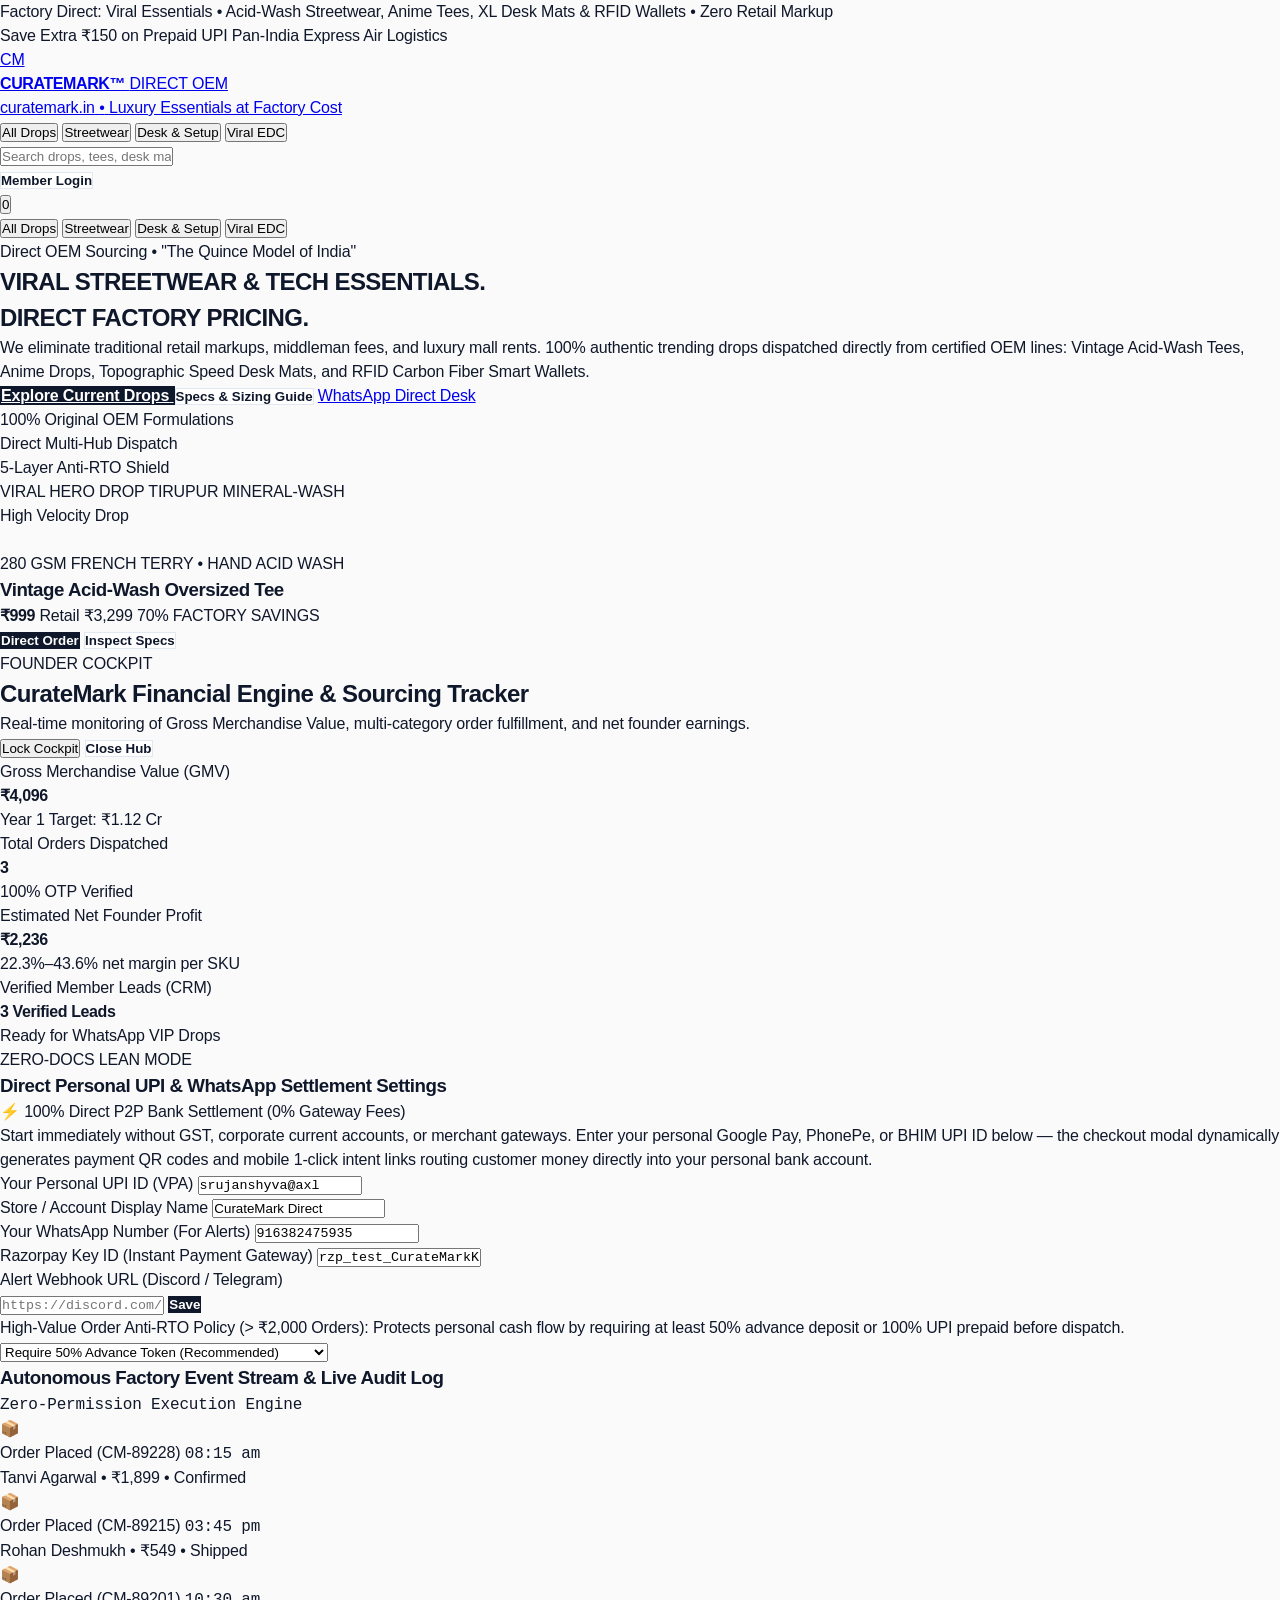
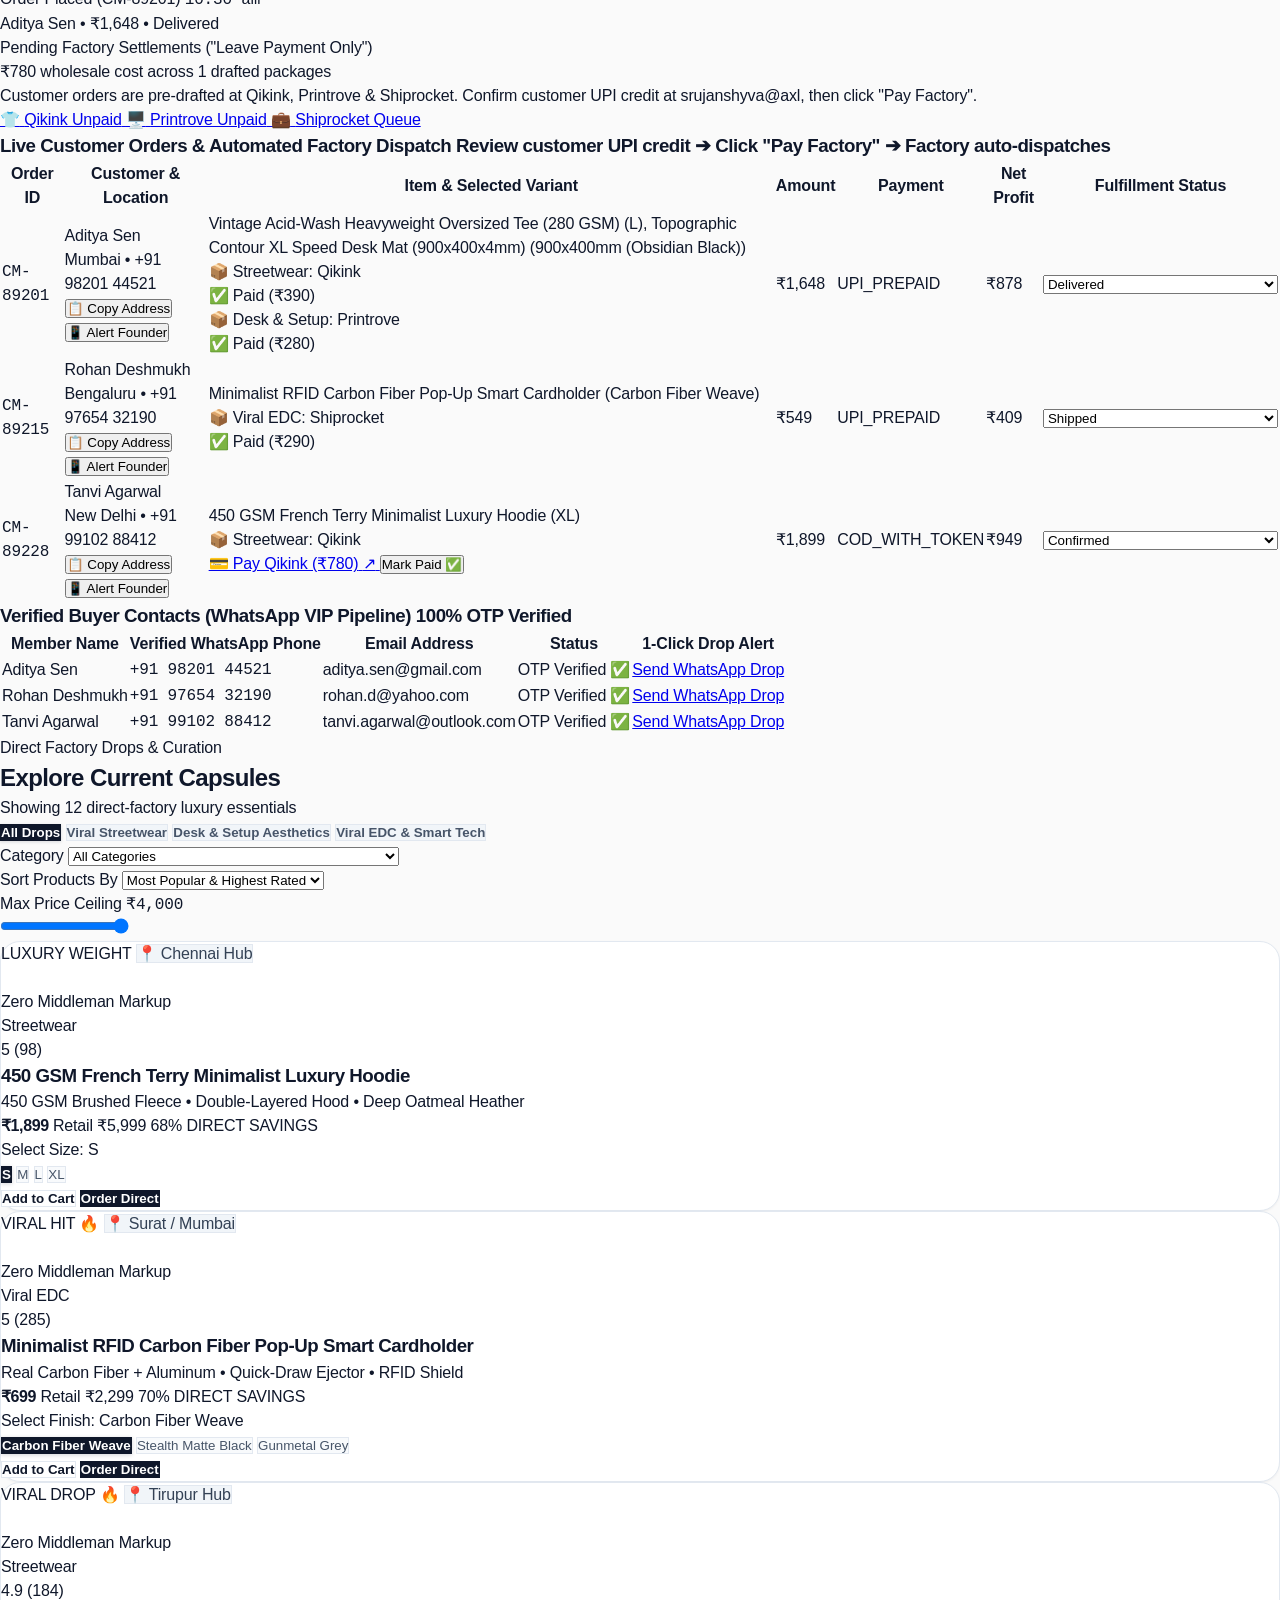
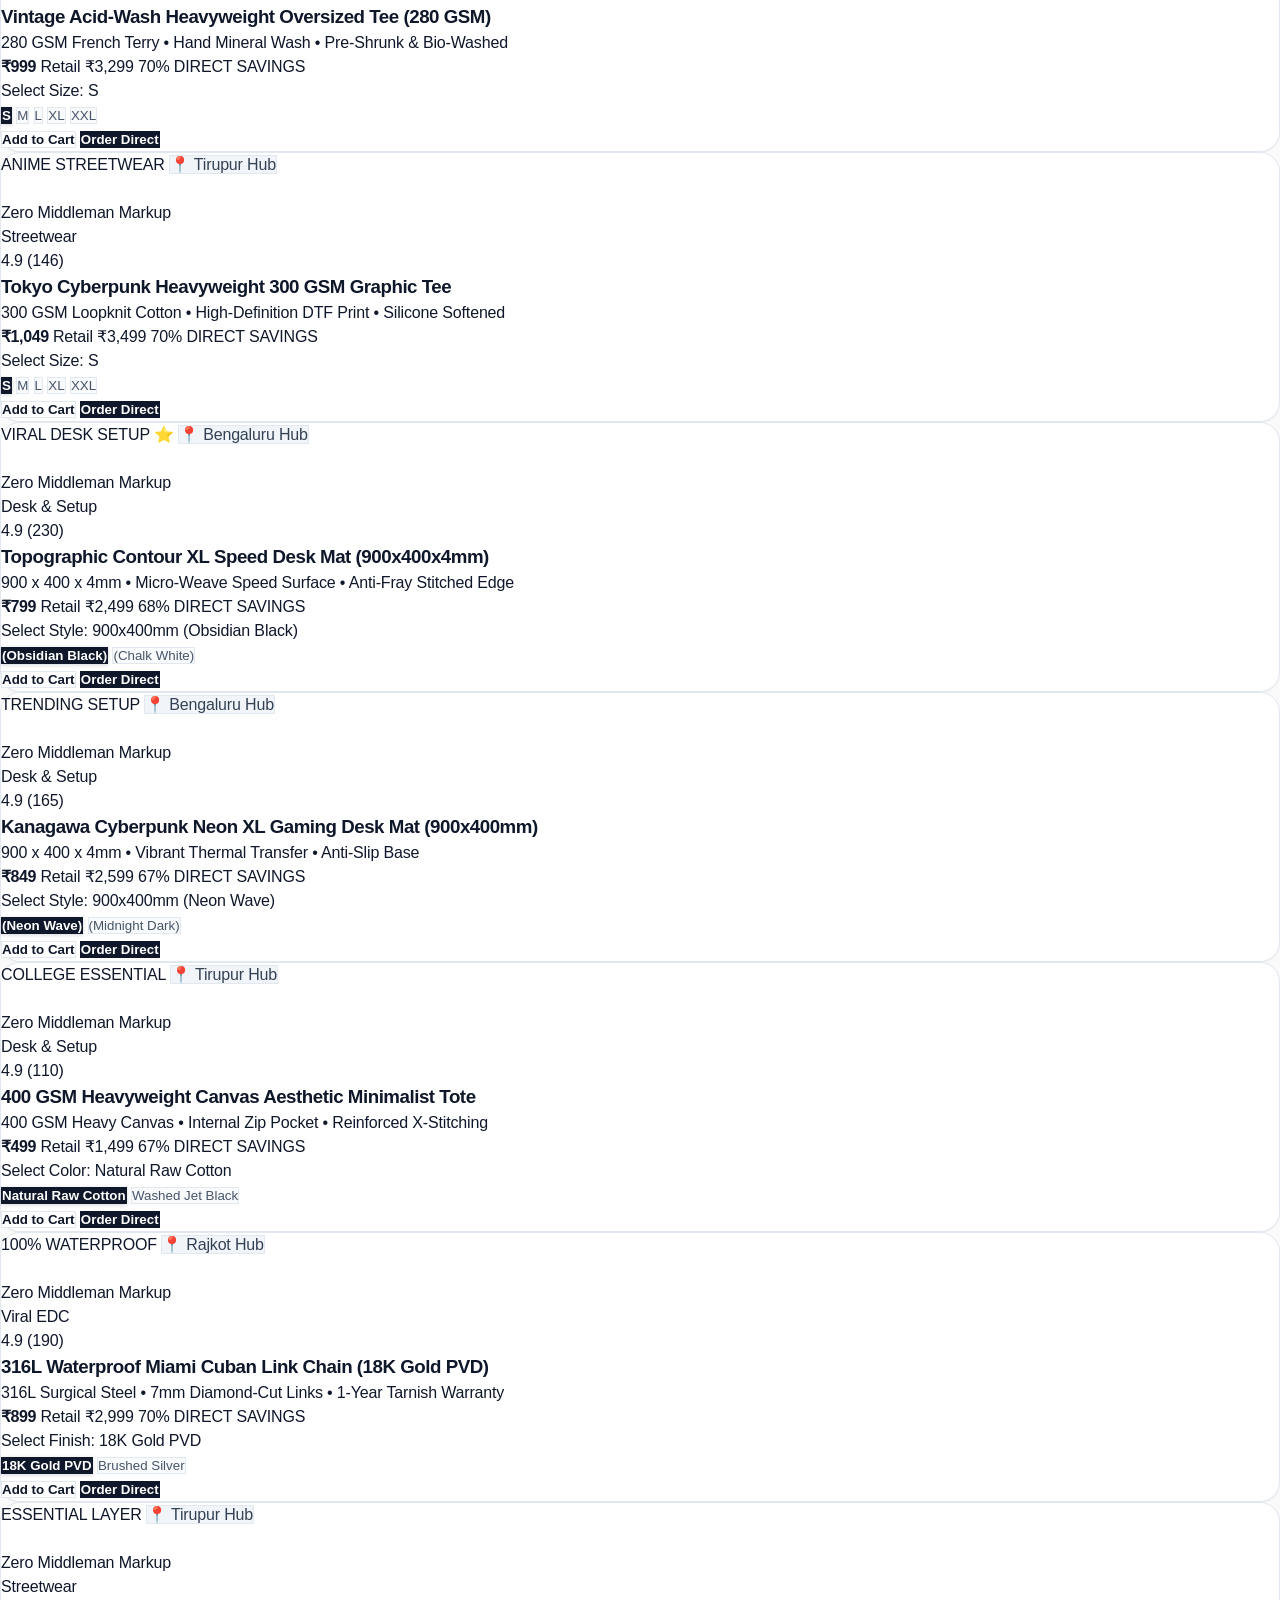
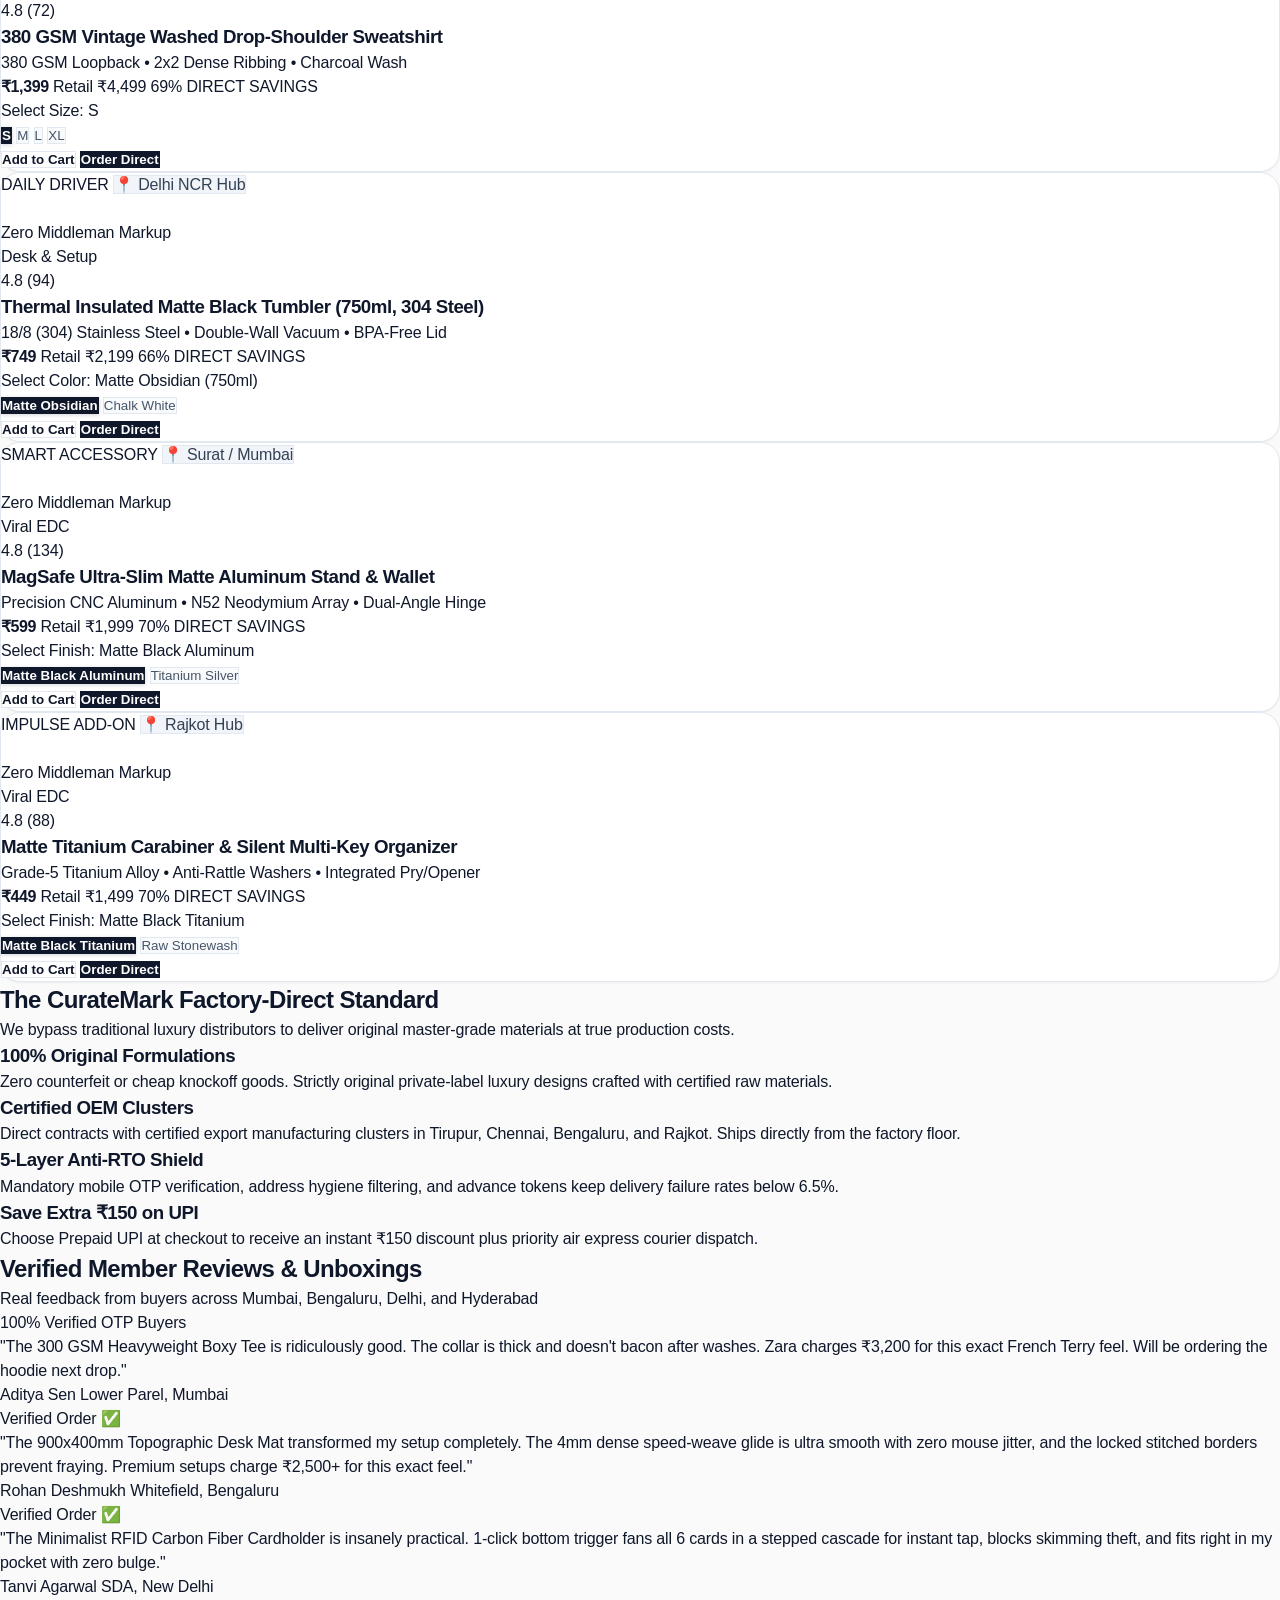
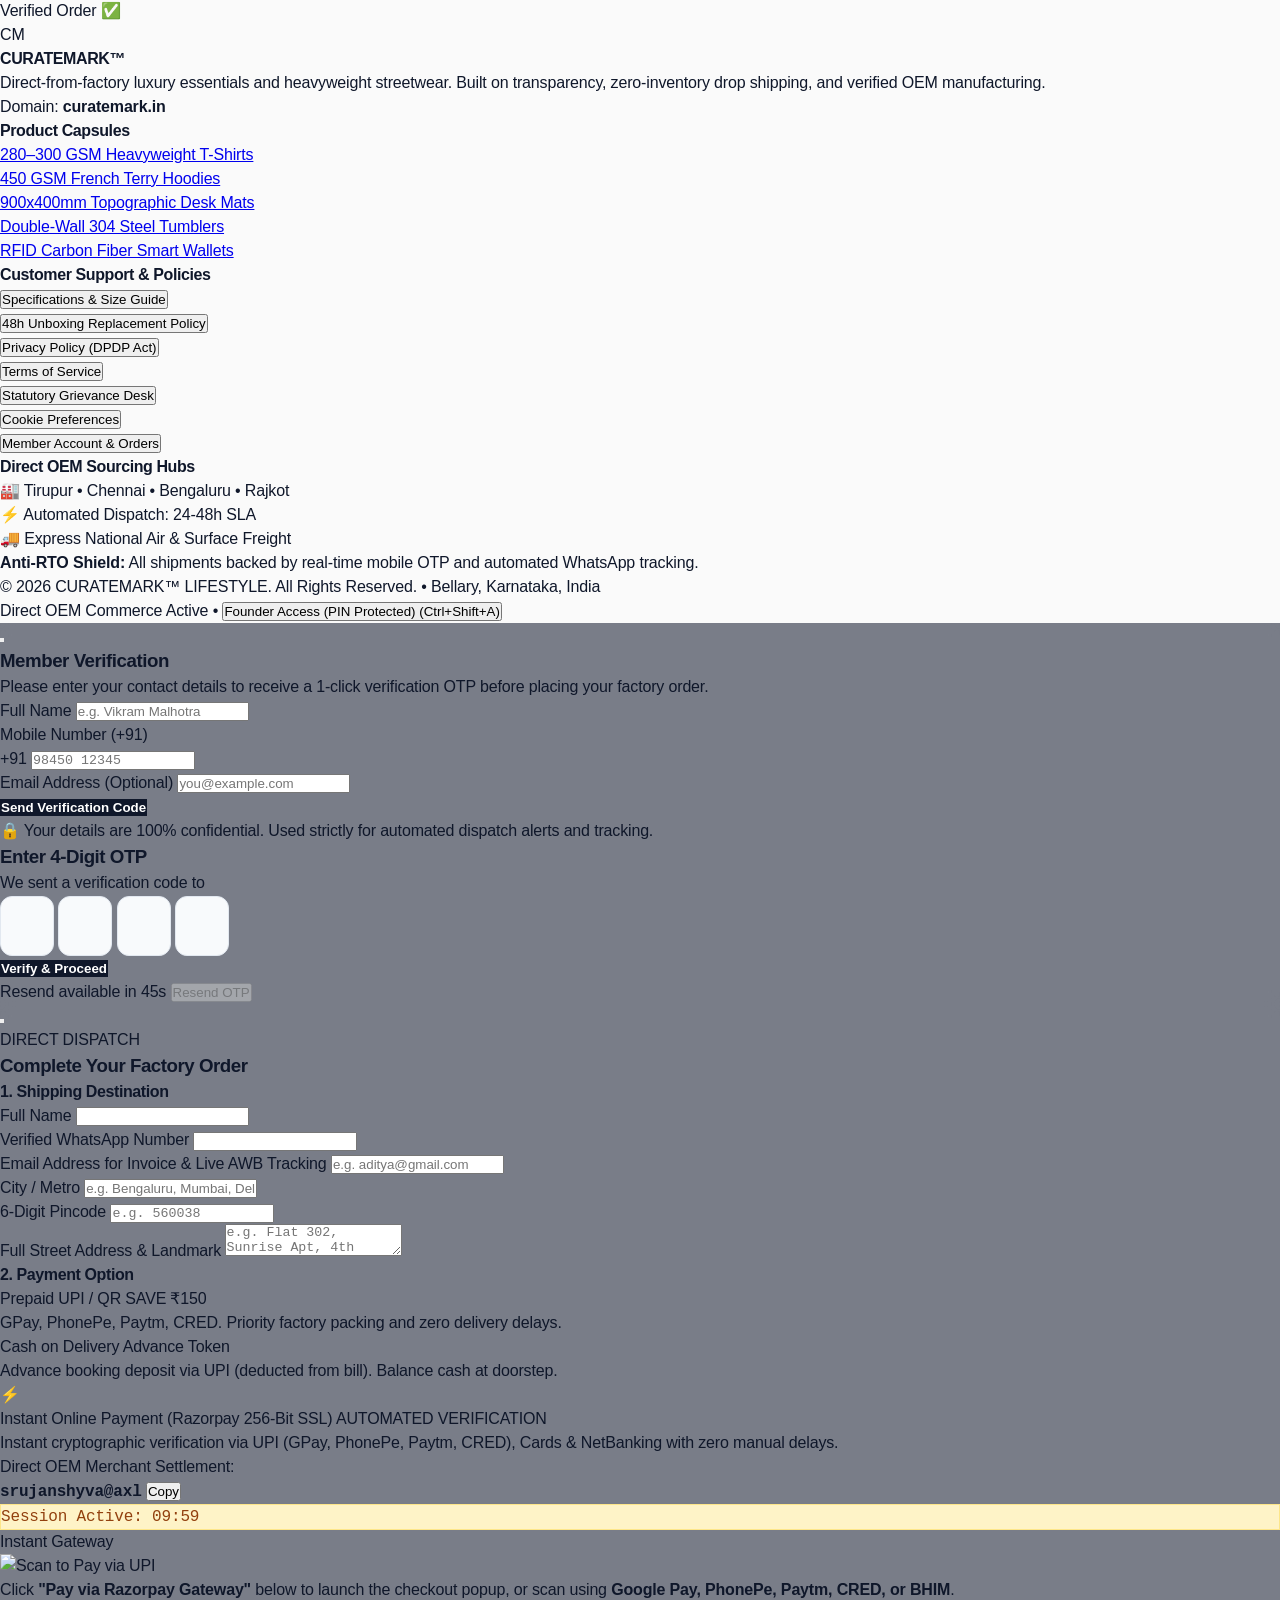
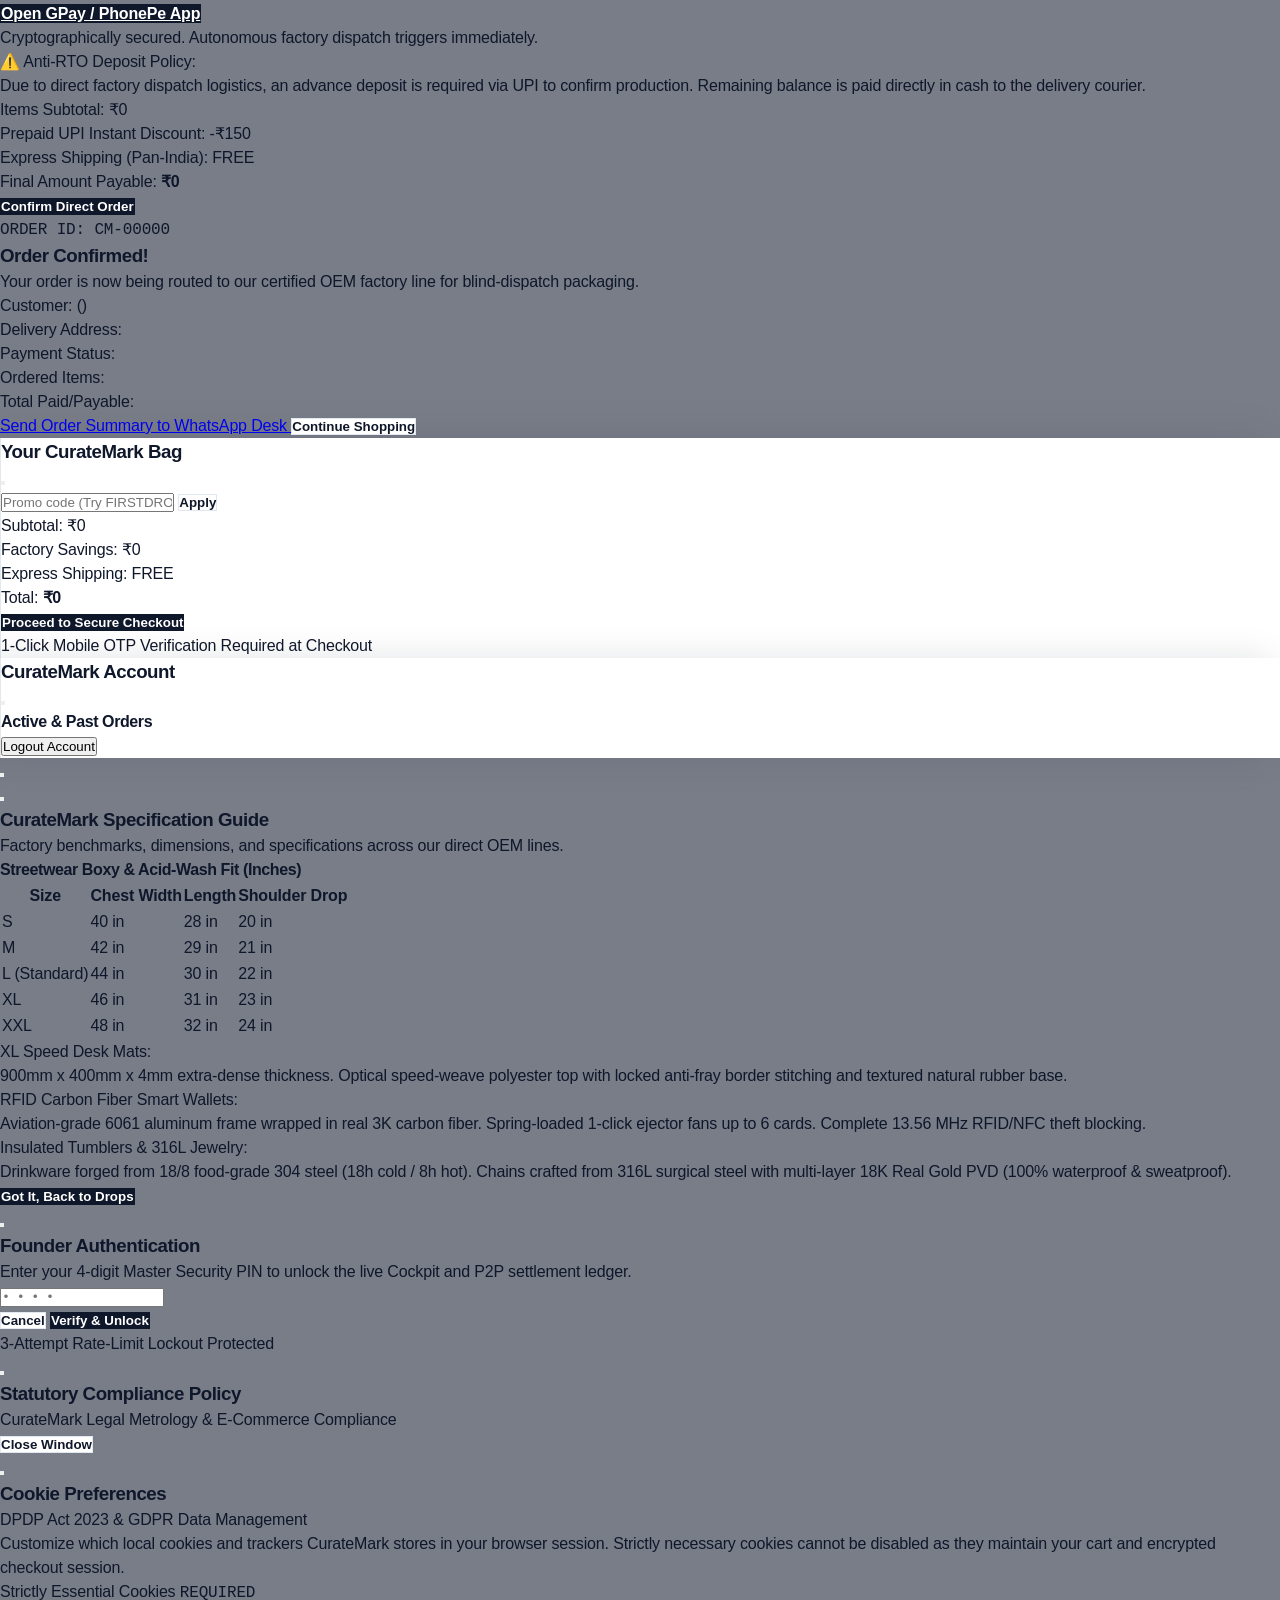
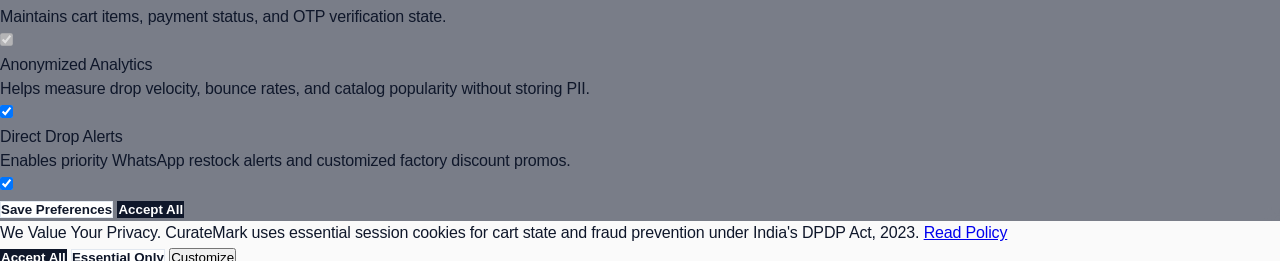
==== index_modular.html @ 91998e3f "feat: initial commit for CurateMark production storefront and autonomous engine" ====
<!DOCTYPE html>
<html lang="en" class="scroll-smooth">
<head>
  <meta charset="UTF-8" />
  <meta name="viewport" content="width=device-width, initial-scale=1.0" />
  <title>CurateMark™ | Viral Streetwear, Desk Aesthetics & EDC at Direct Factory Pricing</title>
  <meta name="description" content="Direct-from-factory viral drops: 280–450 GSM Acid-Wash Streetwear, Topographic XL Desk Mats, Double-Wall Tumblers, and RFID Smart Cardholders. Zero middleman markups. Ships nationwide across India." />
  
  <!-- Open Graph / Facebook / WhatsApp Preview -->
  <meta property="og:type" content="website" />
  <meta property="og:title" content="CurateMark™ | Direct Factory Viral Drops" />
  <meta property="og:description" content="Direct-from-factory viral essentials: 280–450 GSM Heavyweight Streetwear, Topographic XL Desk Mats, and RFID Carbon Fiber Smart Wallets. Direct bank settlement via UPI." />
  <meta property="og:image" content="https://images.unsplash.com/photo-1503342217505-b0a15ec3261c?auto=format&fit=crop&w=1200&q=80" />
  <meta property="og:site_name" content="CurateMark Direct" />
  <meta property="og:locale" content="en_IN" />

  <!-- Twitter / X Preview -->
  <meta name="twitter:card" content="summary_large_image" />
  <meta name="twitter:title" content="CurateMark™ | Factory-Direct Viral Drops" />
  <meta name="twitter:description" content="Direct-from-factory viral essentials: 280–450 GSM Heavyweight Streetwear, Topographic XL Desk Mats, and RFID Smart Wallets." />
  <meta name="twitter:image" content="https://images.unsplash.com/photo-1503342217505-b0a15ec3261c?auto=format&fit=crop&w=1200&q=80" />

  <!-- SVG Brand Favicon -->
  <link rel="icon" type="image/svg+xml" href="data:image/svg+xml,<svg xmlns='http://www.w3.org/2000/svg' viewBox='0 0 100 100'><rect width='100' height='100' rx='22' fill='%230F172A'/><polygon points='50,22 80,78 20,78' fill='none' stroke='%23059669' stroke-width='9' stroke-linejoin='round'/><circle cx='50' cy='58' r='9' fill='%23059669'/></svg>" />

  <!-- Security & Defensive Headers (CSP, Anti-Sniff, Referrer Policy) -->
  <meta http-equiv="Content-Security-Policy" content="default-src 'self'; script-src 'self' 'unsafe-inline' https://cdn.tailwindcss.com https://unpkg.com https://checkout.razorpay.com; style-src 'self' 'unsafe-inline' https://fonts.googleapis.com; font-src 'self' https://fonts.gstatic.com; img-src 'self' data: https: https://api.qrserver.com; connect-src 'self' https: https://api.razorpay.com https://lumberjack.razorpay.com https://lumberjack-cx.razorpay.com https://checkout.razorpay.com; frame-src 'self' https://api.razorpay.com https://checkout.razorpay.com; frame-ancestors 'none';" />
  <meta http-equiv="X-Content-Type-Options" content="nosniff" />
  <meta name="referrer" content="strict-origin-when-cross-origin" />
  
  <!-- Google Fonts -->
  <link rel="preconnect" href="https://fonts.googleapis.com" />
  <link rel="preconnect" href="https://fonts.gstatic.com" crossorigin />
  <link href="https://fonts.googleapis.com/css2?family=Plus+Jakarta+Sans:wght@400;500;600;700;800&family=Space+Grotesk:wght@500;600;700;800&display=swap" rel="stylesheet" />
  
  <!-- Razorpay Standard Checkout SDK -->
  <script src="https://checkout.razorpay.com/v1/checkout.js"></script>

  <!-- Tailwind CSS CDN -->
  <script src="https://cdn.tailwindcss.com"></script>
  <script>
    tailwind.config = {
      theme: {
        extend: {
          colors: {
            brand: {
              main: '#FAFAFA',
              surface: '#FFFFFF',
              card: '#FFFFFF',
              emerald: '#059669',
              gold: '#B45309',
              obsidian: '#0F172A'
            }
          },
          fontFamily: {
            sans: ['Plus Jakarta Sans', 'sans-serif'],
            heading: ['Space Grotesk', 'sans-serif']
          }
        }
      }
    }
  </script>

  <!-- Lucide Icons CDN -->
  <script src="https://unpkg.com/lucide@latest"></script>

  <!-- Custom Stylesheet -->
  <link rel="stylesheet" href="styles.css" />
</head>
<body class="bg-[#FAFAFA] text-slate-900 antialiased min-h-screen flex flex-col selection:bg-slate-900 selection:text-white">

  <!-- ==========================================================================
       TOP ANNOUNCEMENT & STICKY NAVIGATION BAR (Modern Quiet Luxury Architecture)
       ========================================================================== -->
  <div class="sticky top-0 z-40 bg-white shadow-xs">
    <!-- Minimalist Luxury Announcement Bar -->
    <div class="bg-slate-900 text-slate-200 text-xs py-2 px-4 border-b border-slate-800">
      <div class="max-w-7xl mx-auto flex items-center justify-between">
        <div class="flex items-center gap-2">
          <span class="w-1.5 h-1.5 rounded-full bg-emerald-400"></span>
          <span class="font-bold text-white uppercase tracking-wider text-[11px]">Factory Direct:</span>
          <span class="hidden sm:inline text-slate-300">Viral Essentials • Acid-Wash Streetwear, Anime Tees, XL Desk Mats & RFID Wallets • Zero Retail Markup</span>
        </div>
        <div class="flex items-center gap-4 text-[11px] font-semibold">
          <span class="text-amber-300 flex items-center gap-1">
            <i data-lucide="zap" class="w-3.5 h-3.5 fill-current"></i>
            <span>Save Extra ₹150 on Prepaid UPI</span>
          </span>
          <span class="hidden md:flex items-center gap-1 text-slate-400">
            <i data-lucide="truck" class="w-3.5 h-3.5 text-emerald-400"></i>
            <span>Pan-India Express Air Logistics</span>
          </span>
        </div>
      </div>
    </div>

    <!-- Main Navigation Bar -->
    <header class="bg-white/95 backdrop-blur-md border-b border-slate-200">
      <div class="max-w-7xl mx-auto px-4 sm:px-6 lg:px-8 py-3.5 flex items-center justify-between gap-3 sm:gap-4">
        
        <!-- Brand Logo -->
        <a href="/" onclick="window.scrollTo({top:0, behavior:'smooth'}); return false;" class="flex items-center gap-3 group shrink-0">
          <div class="w-10 h-10 rounded-xl bg-slate-900 flex items-center justify-center font-black text-white text-lg shadow-sm group-hover:bg-slate-800 transition">
            CM
          </div>
          <div>
            <div class="flex items-center gap-2">
              <span class="font-heading font-extrabold text-xl tracking-tight text-slate-900 group-hover:text-emerald-700 transition">CURATEMARK™</span>
              <span class="bg-emerald-50 border border-emerald-200 text-emerald-700 text-[9px] font-extrabold px-1.5 py-0.5 rounded uppercase">DIRECT OEM</span>
            </div>
            <div class="text-[10px] text-slate-500 flex items-center gap-1 font-medium tracking-wide">
              <span>curatemark.in</span>
              <span class="text-slate-300">•</span>
              <span class="text-emerald-700 font-semibold">Luxury Essentials at Factory Cost</span>
            </div>
          </div>
        </a>

        <!-- Quick Category Navigation (Desktop) -->
        <nav class="hidden lg:flex items-center gap-6 text-xs font-semibold text-slate-600">
          <button onclick="window.store.setCategoryFilter('ALL')" class="hover:text-slate-900 transition">All Drops</button>
          <button onclick="window.store.setCategoryFilter('Streetwear')" class="hover:text-slate-900 transition">Streetwear</button>
          <button onclick="window.store.setCategoryFilter('Desk & Setup')" class="hover:text-slate-900 transition">Desk & Setup</button>
          <button onclick="window.store.setCategoryFilter('Viral EDC')" class="hover:text-slate-900 transition">Viral EDC</button>
        </nav>

        <!-- Quick Search Bar (Desktop & Tablet) -->
        <div class="flex-1 max-w-xs lg:max-w-sm mx-1 sm:mx-4">
          <div class="relative w-full">
            <i data-lucide="search" class="w-4 h-4 text-slate-400 absolute left-3.5 top-1/2 -translate-y-1/2"></i>
            <input 
              type="text" 
              id="catalog-search"
              placeholder="Search drops, tees, desk mats..." 
              class="w-full bg-slate-100/90 hover:bg-slate-100 focus:bg-white border border-slate-200 focus:border-slate-900 rounded-xl pl-9 pr-3 py-2 text-xs text-slate-900 placeholder-slate-400 focus:outline-none transition shadow-2xs"
            />
          </div>
        </div>

        <!-- Header Actions -->
        <div class="flex items-center gap-2 sm:gap-3 shrink-0">

          <!-- Auth Button / Verified Badge -->
          <div id="nav-auth-btn">
            <!-- Populated dynamically via app.js -->
          </div>

          <!-- Cart Drawer Trigger Button -->
          <button 
            onclick="window.store.openCartDrawer()" 
            class="relative bg-slate-100 hover:bg-slate-200/80 border border-slate-200 text-slate-900 p-2.5 rounded-xl transition flex items-center gap-1.5 shadow-2xs"
            aria-label="View Shopping Bag"
          >
            <i data-lucide="shopping-bag" class="w-5 h-5 text-slate-800"></i>
            <span class="cart-count-badge hidden absolute -top-1.5 -right-1.5 bg-slate-900 text-white text-[10px] font-black w-5 h-5 rounded-full flex items-center justify-center border-2 border-white shadow-sm">
              0
            </span>
          </button>

        </div>
      </div>

      <!-- Mobile Quick Category Scroll Bar -->
      <div class="lg:hidden px-4 py-2 bg-slate-50/90 border-t border-slate-200 overflow-x-auto flex items-center gap-2">
        <button onclick="window.store.setCategoryFilter('ALL')" class="shrink-0 px-3 py-1 rounded-lg text-[11px] font-bold bg-white text-slate-800 border border-slate-200 shadow-2xs hover:bg-slate-100 transition">All Drops</button>
        <button onclick="window.store.setCategoryFilter('Streetwear')" class="shrink-0 px-3 py-1 rounded-lg text-[11px] font-semibold bg-white text-slate-600 border border-slate-200 shadow-2xs hover:bg-slate-100 transition">Streetwear</button>
        <button onclick="window.store.setCategoryFilter('Desk & Setup')" class="shrink-0 px-3 py-1 rounded-lg text-[11px] font-semibold bg-white text-slate-600 border border-slate-200 shadow-2xs hover:bg-slate-100 transition">Desk & Setup</button>
        <button onclick="window.store.setCategoryFilter('Viral EDC')" class="shrink-0 px-3 py-1 rounded-lg text-[11px] font-semibold bg-white text-slate-600 border border-slate-200 shadow-2xs hover:bg-slate-100 transition">Viral EDC</button>
      </div>
    </header>
  </div>

  <!-- ==========================================================================
       HERO & BRAND STATEMENT SECTION
       ========================================================================== -->
  <section class="relative overflow-hidden bg-gradient-to-b from-white via-slate-50/70 to-slate-100/60 py-12 sm:py-16 border-b border-slate-200">
    <div class="max-w-7xl mx-auto px-4 sm:px-6 lg:px-8 relative z-10">
      <div class="grid grid-cols-1 lg:grid-cols-12 gap-8 items-center">
        
        <!-- Left Hero Copy -->
        <div class="lg:col-span-7 space-y-5 text-center lg:text-left">
          <div class="inline-flex items-center gap-2 bg-emerald-50 border border-emerald-200 px-3.5 py-1.5 rounded-full text-xs font-semibold text-emerald-800 shadow-sm">
            <span class="w-2 h-2 rounded-full bg-emerald-600 animate-pulse"></span>
            <span>Direct OEM Sourcing • "The Quince Model of India"</span>
          </div>

          <h1 class="text-3xl sm:text-5xl lg:text-6xl font-extrabold font-heading text-slate-900 tracking-tight leading-[1.1]">
            VIRAL STREETWEAR & TECH ESSENTIALS.<br />
            <span class="text-emerald-700">
              DIRECT FACTORY PRICING.
            </span>
          </h1>

          <p class="text-sm sm:text-base text-slate-600 max-w-xl mx-auto lg:mx-0 leading-relaxed font-medium">
            We eliminate traditional retail markups, middleman fees, and luxury mall rents. 100% authentic trending drops dispatched directly from certified OEM lines: Vintage Acid-Wash Tees, Anime Drops, Topographic Speed Desk Mats, and RFID Carbon Fiber Smart Wallets.
          </p>

          <!-- Quick Action Buttons -->
          <div class="flex flex-wrap items-center justify-center lg:justify-start gap-3 pt-2">
            <a href="#catalog" class="btn-primary px-6 py-3 rounded-xl font-bold text-sm flex items-center gap-2">
              <i data-lucide="sparkles" class="w-4 h-4 fill-current"></i>
              <span>Explore Current Drops</span>
            </a>
            <button onclick="window.store.openSizeGuideModal()" class="btn-secondary px-5 py-3 rounded-xl font-bold text-sm flex items-center gap-2">
              <i data-lucide="ruler" class="w-4 h-4 text-slate-700"></i>
              <span>Specs & Sizing Guide</span>
            </button>
            <a href="https://wa.me/916382475935?text=Hi%20CurateMark!%20I%20am%20interested%20in%20your%20direct-from-factory%20drops." target="_blank" class="bg-emerald-50 hover:bg-emerald-100 text-emerald-800 border border-emerald-300 px-5 py-3 rounded-xl font-bold text-sm flex items-center gap-2 transition shadow-sm">
              <i data-lucide="message-circle" class="w-4 h-4 fill-current text-emerald-600"></i>
              <span>WhatsApp Direct Desk</span>
            </a>
          </div>

          <!-- Trust Badges Row -->
          <div class="pt-4 grid grid-cols-3 gap-3 max-w-lg mx-auto lg:mx-0 text-left border-t border-slate-200">
            <div class="flex items-center gap-2">
              <i data-lucide="shield-check" class="w-4 h-4 text-emerald-600 shrink-0"></i>
              <span class="text-xs text-slate-600 font-medium">100% Original OEM Formulations</span>
            </div>
            <div class="flex items-center gap-2">
              <i data-lucide="truck" class="w-4 h-4 text-emerald-600 shrink-0"></i>
              <span class="text-xs text-slate-600 font-medium">Direct Multi-Hub Dispatch</span>
            </div>
            <div class="flex items-center gap-2">
              <i data-lucide="lock" class="w-4 h-4 text-emerald-600 shrink-0"></i>
              <span class="text-xs text-slate-600 font-medium">5-Layer Anti-RTO Shield</span>
            </div>
          </div>
        </div>

        <!-- Right Hero Interactive Spotlight Card -->
        <div class="lg:col-span-5">
          <div class="relative bg-white border border-slate-200 rounded-3xl p-6 shadow-xl overflow-hidden group">
            <div class="flex items-center justify-between mb-4">
              <div class="flex items-center gap-2">
                <span class="bg-slate-900 text-white text-[10px] font-extrabold px-2.5 py-1 rounded tracking-wider uppercase">VIRAL HERO DROP</span>
                <span class="text-xs text-emerald-700 font-bold">TIRUPUR MINERAL-WASH</span>
              </div>
              <div class="text-xs text-emerald-700 flex items-center gap-1 font-bold bg-emerald-50 px-2 py-0.5 rounded border border-emerald-200">
                <i data-lucide="zap" class="w-3.5 h-3.5 fill-current"></i>
                <span>High Velocity Drop</span>
              </div>
            </div>

            <!-- Spotlight Image -->
            <div class="aspect-[4/3] bg-slate-50 rounded-2xl p-4 flex items-center justify-center overflow-hidden mb-4 border border-slate-100">
              <img 
                src="https://images.unsplash.com/photo-1503342217505-b0a15ec3261c?auto=format&fit=crop&w=800&q=80" 
                alt="Vintage Acid-Wash Heavyweight Oversized Tee" 
                class="object-contain w-full h-full drop-shadow-md group-hover:scale-105 transition duration-500"
                onerror="this.src='https://images.unsplash.com/photo-1521572267360-ee0c2909d518?auto=format&fit=crop&w=800&q=80'"
              />
            </div>

            <div>
              <div class="text-xs text-slate-500 font-semibold mb-1">280 GSM FRENCH TERRY • HAND ACID WASH</div>
              <h3 class="text-xl font-bold font-heading text-slate-900 mb-2">Vintage Acid-Wash Oversized Tee</h3>
              
              <div class="flex items-baseline gap-3 mb-4">
                <span class="text-2xl font-extrabold text-slate-900 font-heading">₹999</span>
                <span class="text-sm text-slate-400 line-through">Retail ₹3,299</span>
                <span class="text-xs font-bold text-emerald-800 bg-emerald-50 border border-emerald-200 px-2 py-0.5 rounded">70% FACTORY SAVINGS</span>
              </div>

              <div class="grid grid-cols-2 gap-2">
                <button onclick="window.store.buyNow('cm-tee-01')" class="btn-primary py-2.5 px-3 rounded-xl font-bold text-xs flex items-center justify-center gap-1.5">
                  <i data-lucide="zap" class="w-4 h-4 fill-current"></i>
                  <span>Direct Order</span>
                </button>
                <button onclick="window.store.openProductModal('cm-tee-01')" class="btn-secondary py-2.5 px-3 rounded-xl font-bold text-xs flex items-center justify-center gap-1.5">
                  <i data-lucide="eye" class="w-4 h-4 text-slate-700"></i>
                  <span>Inspect Specs</span>
                </button>
              </div>
            </div>

          </div>
        </div>

      </div>
    </div>
  </section>

  <!-- ==========================================================================
       FOUNDER HUB & FINANCIAL ENGINE (Toggled via Header)
       ========================================================================== -->
  <section id="admin-dashboard" class="hidden bg-slate-50 border-b border-slate-200 py-8 px-4 sm:px-6 lg:px-8">
    <div class="max-w-7xl mx-auto space-y-6">
      
      <!-- Admin Header -->
      <div class="flex flex-wrap items-center justify-between gap-4 pb-4 border-b border-slate-200">
        <div>
          <div class="flex items-center gap-2">
            <span class="bg-slate-900 text-white font-extrabold text-xs px-2.5 py-0.5 rounded">FOUNDER COCKPIT</span>
            <h2 class="text-xl font-extrabold font-heading text-slate-900">CurateMark Financial Engine & Sourcing Tracker</h2>
          </div>
          <p class="text-xs text-slate-500 mt-1">Real-time monitoring of Gross Merchandise Value, multi-category order fulfillment, and net founder earnings.</p>
        </div>
        
        <div class="flex items-center gap-2">
          <button onclick="window.store.lockFounderSession()" class="bg-rose-50 hover:bg-rose-100 text-rose-700 border border-rose-200 px-3 py-1.5 rounded-xl text-xs font-bold flex items-center gap-1.5 transition">
            <i data-lucide="lock" class="w-3.5 h-3.5"></i>
            <span>Lock Cockpit</span>
          </button>
          <button onclick="window.store.toggleAdminPanel()" class="btn-secondary px-3 py-1.5 rounded-xl text-xs font-bold">
            Close Hub
          </button>
        </div>
      </div>

      <!-- KPI Metrics Cards -->
      <div class="grid grid-cols-2 sm:grid-cols-4 gap-4">
        
        <div class="bg-white border border-slate-200 rounded-2xl p-4 shadow-sm">
          <div class="text-xs text-slate-500 font-medium mb-1">Gross Merchandise Value (GMV)</div>
          <div class="text-2xl font-extrabold text-slate-900 font-heading" id="admin-stat-gmv">₹0</div>
          <div class="text-[10px] text-emerald-700 mt-1 font-semibold flex items-center gap-1">
            <i data-lucide="trending-up" class="w-3 h-3"></i>
            <span>Year 1 Target: ₹1.12 Cr</span>
          </div>
        </div>

        <div class="bg-white border border-slate-200 rounded-2xl p-4 shadow-sm">
          <div class="text-xs text-slate-500 font-medium mb-1">Total Orders Dispatched</div>
          <div class="text-2xl font-extrabold text-slate-900 font-heading" id="admin-stat-orders">0</div>
          <div class="text-[10px] text-blue-600 mt-1 font-semibold">100% OTP Verified</div>
        </div>

        <div class="bg-white border border-emerald-300 rounded-2xl p-4 shadow-sm">
          <div class="text-xs text-emerald-800 font-bold mb-1">Estimated Net Founder Profit</div>
          <div class="text-2xl font-extrabold text-emerald-700 font-heading" id="admin-stat-profit">₹0</div>
          <div class="text-[10px] text-slate-500 mt-1">22.3%–43.6% net margin per SKU</div>
        </div>

        <div class="bg-white border border-slate-200 rounded-2xl p-4 shadow-sm">
          <div class="text-xs text-slate-500 font-medium mb-1">Verified Member Leads (CRM)</div>
          <div class="text-2xl font-extrabold text-slate-900 font-heading" id="admin-leads-count">0</div>
          <div class="text-[10px] text-purple-700 mt-1 font-semibold">Ready for WhatsApp VIP Drops</div>
        </div>

      </div>

      <!-- Lean Personal UPI & Direct Payout Settings (Zero Government Documentation Mode) -->
      <div class="bg-white border border-slate-200 rounded-2xl p-5 shadow-sm">
        <div class="flex flex-col sm:flex-row sm:items-center justify-between gap-2 mb-3">
          <div class="flex items-center gap-2">
            <span class="bg-emerald-50 text-emerald-800 font-extrabold text-[10px] px-2.5 py-0.5 rounded border border-emerald-200 uppercase tracking-wider">ZERO-DOCS LEAN MODE</span>
            <h3 class="text-sm font-bold text-slate-900">Direct Personal UPI & WhatsApp Settlement Settings</h3>
          </div>
          <span class="text-[11px] text-emerald-700 font-medium">⚡ 100% Direct P2P Bank Settlement (0% Gateway Fees)</span>
        </div>
        <p class="text-xs text-slate-600 mb-4 leading-relaxed">
          Start immediately without GST, corporate current accounts, or merchant gateways. Enter your personal Google Pay, PhonePe, or BHIM UPI ID below — the checkout modal dynamically generates payment QR codes and mobile 1-click intent links routing customer money directly into your personal bank account.
        </p>
        <div class="grid grid-cols-1 sm:grid-cols-3 gap-3">
          <div>
            <label class="block text-[11px] font-bold text-slate-700 uppercase tracking-wider mb-1">Your Personal UPI ID (VPA)</label>
            <input type="text" id="setting-upi-id" value="srujanshyva@axl" placeholder="srujanshyva@axl" class="w-full bg-slate-50 border border-slate-200 rounded-xl px-3 py-2 text-xs text-emerald-800 font-mono font-bold focus:border-slate-900 focus:outline-none" />
          </div>
          <div>
            <label class="block text-[11px] font-bold text-slate-700 uppercase tracking-wider mb-1">Store / Account Display Name</label>
            <input type="text" id="setting-upi-name" value="CurateMark Direct" placeholder="e.g. CurateMark Direct" class="w-full bg-slate-50 border border-slate-200 rounded-xl px-3 py-2 text-xs text-slate-900 focus:border-slate-900 focus:outline-none" />
          </div>
          <div>
            <label class="block text-[11px] font-bold text-slate-700 uppercase tracking-wider mb-1">Your WhatsApp Number (For Alerts)</label>
            <input type="text" id="setting-whatsapp" value="916382475935" placeholder="916382475935" class="w-full bg-slate-50 border border-slate-200 rounded-xl px-3 py-2 text-xs text-slate-900 font-mono focus:border-slate-900 focus:outline-none" />
          </div>
        </div>

        <div class="grid grid-cols-1 sm:grid-cols-2 gap-3 mt-3 pt-3 border-t border-slate-100">
          <div>
            <label class="block text-[11px] font-bold text-slate-700 uppercase tracking-wider mb-1">Razorpay Key ID (Instant Payment Gateway)</label>
            <input type="text" id="setting-razorpay-key" value="rzp_test_CurateMarkKey" placeholder="rzp_live_..." class="w-full bg-slate-50 border border-slate-200 rounded-xl px-3 py-2 text-xs text-slate-900 font-mono focus:border-slate-900 focus:outline-none" />
          </div>
          <div>
            <label class="block text-[11px] font-bold text-slate-700 uppercase tracking-wider mb-1">Alert Webhook URL (Discord / Telegram)</label>
            <div class="flex gap-2">
              <input type="text" id="setting-webhook-url" value="" placeholder="https://discord.com/api/webhooks/..." class="w-full bg-slate-50 border border-slate-200 rounded-xl px-3 py-2 text-xs text-slate-900 font-mono focus:border-slate-900 focus:outline-none" />
              <button type="button" onclick="window.store.saveFounderSettings()" class="btn-primary px-4 py-2 rounded-xl text-xs font-bold shrink-0">
                Save
              </button>
            </div>
          </div>
        </div>

        <!-- High-Ticket Order Anti-RTO Shield Policy Setting (> ₹2,000) -->
        <div class="mt-4 pt-3 border-t border-slate-100 flex flex-col sm:flex-row sm:items-center justify-between gap-3">
          <div>
            <span class="text-xs font-bold text-slate-900 block">High-Value Order Anti-RTO Policy (> ₹2,000 Orders):</span>
            <span class="text-[11px] text-slate-500">Protects personal cash flow by requiring at least 50% advance deposit or 100% UPI prepaid before dispatch.</span>
          </div>
          <div class="flex items-center gap-2">
            <select id="setting-high-value-cod" onchange="window.store.saveHighValueCodPolicy(this.value)" class="bg-slate-50 border border-slate-200 rounded-xl px-3 py-1.5 text-xs text-emerald-800 font-bold focus:border-slate-900 focus:outline-none">
              <option value="FIFTY_PERCENT_TOKEN">Require 50% Advance Token (Recommended)</option>
              <option value="STRICTLY_PREPAID">Strictly 100% Prepaid Only (Disable COD > ₹2,000)</option>
            </select>
          </div>
        </div>
      </div>

      <!-- Autonomous Factory Event Stream & Live Audit Log -->
      <div class="bg-white border border-slate-200 rounded-2xl p-5 shadow-sm">
        <div class="flex items-center justify-between gap-2 mb-3 pb-2 border-b border-slate-100">
          <div class="flex items-center gap-2">
            <span class="w-2.5 h-2.5 rounded-full bg-emerald-500 animate-ping"></span>
            <h3 class="text-sm font-bold text-slate-900">Autonomous Factory Event Stream & Live Audit Log</h3>
          </div>
          <span class="text-[11px] text-slate-500 font-mono">Zero-Permission Execution Engine</span>
        </div>
        <div id="admin-activity-stream" class="space-y-2 max-h-60 overflow-y-auto pr-1">
          <!-- Populated by window.store.renderAdminDashboard() -->
        </div>
      </div>

      <!-- Pending Factory Settlements Quick-Bar ("Leave Payment Only" Automation) -->
      <div id="admin-pending-factory-payments-bar" class="bg-amber-50 border border-amber-200 rounded-2xl p-4 flex flex-col md:flex-row items-start md:items-center justify-between gap-4 shadow-sm">
        <div>
          <div class="text-[10px] font-bold uppercase tracking-wider text-amber-800 flex items-center gap-2">
            <span class="w-2 h-2 rounded-full bg-amber-500 animate-pulse"></span>
            Pending Factory Settlements ("Leave Payment Only")
          </div>
          <div class="text-lg font-extrabold text-slate-900 mt-0.5">
            <span id="stat-pending-factory-cost">₹0</span> <span class="text-xs text-slate-500 font-normal">wholesale cost across <span id="stat-pending-factory-count" class="font-bold text-slate-900">0</span> drafted packages</span>
          </div>
          <p class="text-[11px] text-slate-600 mt-0.5">Customer orders are pre-drafted at Qikink, Printrove & Shiprocket. Confirm customer UPI credit at srujanshyva@axl, then click "Pay Factory".</p>
        </div>
        <div class="flex flex-wrap items-center gap-2 shrink-0">
          <a href="https://qikink.com/app/orders/pending-payment" target="_blank" class="text-xs bg-white hover:bg-slate-50 border border-slate-200 px-3 py-1.5 rounded-xl text-slate-800 font-semibold flex items-center gap-1.5 transition shadow-sm">
            <span>👕</span> <span>Qikink Unpaid</span>
          </a>
          <a href="https://printrove.com/orders/unpaid" target="_blank" class="text-xs bg-white hover:bg-slate-50 border border-slate-200 px-3 py-1.5 rounded-xl text-slate-800 font-semibold flex items-center gap-1.5 transition shadow-sm">
            <span>🖥️</span> <span>Printrove Unpaid</span>
          </a>
          <a href="https://app.shiprocket.in/orders/processing" target="_blank" class="text-xs bg-white hover:bg-slate-50 border border-slate-200 px-3 py-1.5 rounded-xl text-slate-800 font-semibold flex items-center gap-1.5 transition shadow-sm">
            <span>💼</span> <span>Shiprocket Queue</span>
          </a>
        </div>
      </div>

      <!-- Orders Management Table -->
      <div class="bg-white border border-slate-200 rounded-2xl p-4 shadow-sm overflow-hidden">
        <h3 class="text-sm font-bold text-slate-900 mb-3 flex items-center justify-between">
          <span>Live Customer Orders & Automated Factory Dispatch</span>
          <span class="text-xs text-slate-500 font-normal">Review customer UPI credit ➔ Click "Pay Factory" ➔ Factory auto-dispatches</span>
        </h3>
        <div class="overflow-x-auto">
          <table class="w-full text-left border-collapse min-w-[700px]">
            <thead>
              <tr class="border-b border-slate-200 bg-slate-50 text-slate-600 text-[11px] uppercase tracking-wider">
                <th class="py-2.5 px-3">Order ID</th>
                <th class="py-2.5 px-3">Customer & Location</th>
                <th class="py-2.5 px-3">Item & Selected Variant</th>
                <th class="py-2.5 px-3">Amount</th>
                <th class="py-2.5 px-3">Payment</th>
                <th class="py-2.5 px-3">Net Profit</th>
                <th class="py-2.5 px-3">Fulfillment Status</th>
              </tr>
            </thead>
            <tbody id="admin-orders-table-body" class="divide-y divide-slate-100">
              <!-- Dynamically rendered -->
            </tbody>
          </table>
        </div>
      </div>

      <!-- Verified Leads (CRM) for WhatsApp Broadcasts -->
      <div class="bg-white border border-slate-200 rounded-2xl p-4 shadow-sm overflow-hidden">
        <h3 class="text-sm font-bold text-slate-900 mb-3 flex items-center justify-between">
          <span>Verified Buyer Contacts (WhatsApp VIP Pipeline)</span>
          <span class="text-xs text-emerald-700 font-bold bg-emerald-50 px-2 py-0.5 rounded border border-emerald-200">100% OTP Verified</span>
        </h3>
        <div class="overflow-x-auto">
          <table class="w-full text-left border-collapse min-w-[600px]">
            <thead>
              <tr class="border-b border-slate-200 bg-slate-50 text-slate-600 text-[11px] uppercase tracking-wider">
                <th class="py-2.5 px-3">Member Name</th>
                <th class="py-2.5 px-3">Verified WhatsApp Phone</th>
                <th class="py-2.5 px-3">Email Address</th>
                <th class="py-2.5 px-3">Status</th>
                <th class="py-2.5 px-3">1-Click Drop Alert</th>
              </tr>
            </thead>
            <tbody id="admin-leads-table-body" class="divide-y divide-slate-100">
              <!-- Dynamically rendered -->
            </tbody>
          </table>
        </div>
      </div>

    </div>
  </section>

  <!-- ==========================================================================
       PRODUCT CATALOG & MULTI-CATEGORY CONTROLS SECTION
       ========================================================================== -->
  <section id="catalog" class="py-12 px-4 sm:px-6 lg:px-8 max-w-7xl mx-auto flex-1 w-full">
    
    <!-- Section Heading -->
    <div class="flex flex-col md:flex-row md:items-end justify-between gap-4 mb-8">
      <div>
        <div class="flex items-center gap-2 text-xs text-emerald-700 font-bold uppercase tracking-wider mb-1">
          <i data-lucide="zap" class="w-4 h-4 fill-current"></i>
          <span>Direct Factory Drops & Curation</span>
        </div>
        <h2 class="text-2xl sm:text-3xl font-extrabold font-heading text-slate-900">Explore Current Capsules</h2>
        <p class="text-xs sm:text-sm text-slate-500 mt-1" id="catalog-results-count">Loading direct OEM catalog...</p>
      </div>

      <!-- Quick Category Filter Tabs -->
      <div class="flex flex-wrap gap-2">
        <button onclick="window.store.setCategoryFilter('ALL')" class="category-tab active-tab px-3.5 py-1.5 rounded-xl text-xs font-bold bg-slate-900 text-white border border-slate-900 shadow-sm transition" data-category="ALL">
          All Drops
        </button>
        <button onclick="window.store.setCategoryFilter('Streetwear')" class="category-tab px-3.5 py-1.5 rounded-xl text-xs font-semibold bg-slate-100 text-slate-700 border border-slate-200 hover:border-slate-400 transition" data-category="Streetwear">
          Viral Streetwear
        </button>
        <button onclick="window.store.setCategoryFilter('Desk & Setup')" class="category-tab px-3.5 py-1.5 rounded-xl text-xs font-semibold bg-slate-100 text-slate-700 border border-slate-200 hover:border-slate-400 transition" data-category="Desk & Setup">
          Desk & Setup Aesthetics
        </button>
        <button onclick="window.store.setCategoryFilter('Viral EDC')" class="category-tab px-3.5 py-1.5 rounded-xl text-xs font-semibold bg-slate-100 text-slate-700 border border-slate-200 hover:border-slate-400 transition" data-category="Viral EDC">
          Viral EDC & Smart Tech
        </button>
      </div>
    </div>

    <!-- Filter Control Panel -->
    <div class="bg-white border border-slate-200 rounded-2xl p-4 sm:p-5 mb-8 shadow-sm">
      <div class="grid grid-cols-1 sm:grid-cols-3 gap-4 items-center">
        
        <!-- Category Dropdown -->
        <div>
          <label class="block text-[11px] font-bold text-slate-500 uppercase tracking-wider mb-1.5">Category</label>
          <select id="filter-category" class="w-full bg-slate-50 border border-slate-200 rounded-xl px-3 py-2 text-xs text-slate-900 focus:border-slate-900 focus:outline-none">
            <option value="ALL">All Categories</option>
            <option value="Streetwear">Viral Streetwear (Acid-Wash, Anime & Heavyweight)</option>
            <option value="Desk & Setup">Viral Desk Aesthetics & Lifestyle Setup</option>
            <option value="Viral EDC">Smart RFID Wallets & EDC Tech Gear</option>
          </select>
        </div>

        <!-- Sort By Dropdown -->
        <div>
          <label class="block text-[11px] font-bold text-slate-500 uppercase tracking-wider mb-1.5">Sort Products By</label>
          <select id="filter-sort" class="w-full bg-slate-50 border border-slate-200 rounded-xl px-3 py-2 text-xs text-slate-900 focus:border-slate-900 focus:outline-none">
            <option value="popular">Most Popular & Highest Rated</option>
            <option value="price-low">Price: Low to High</option>
            <option value="price-high">Price: High to Low</option>
            <option value="discount">Highest Factory Savings %</option>
          </select>
        </div>

        <!-- Max Price Slider -->
        <div>
          <div class="flex items-center justify-between text-[11px] font-bold text-slate-500 uppercase tracking-wider mb-1.5">
            <span>Max Price Ceiling</span>
            <span id="price-val" class="text-slate-900 font-mono font-bold">₹4,000</span>
          </div>
          <input 
            type="range" 
            id="filter-price" 
            min="600" 
            max="4000" 
            step="100" 
            value="4000" 
            class="w-full accent-slate-900 cursor-pointer"
          />
        </div>

      </div>
    </div>

    <!-- Product Grid -->
    <div id="products-grid" class="grid grid-cols-1 sm:grid-cols-2 lg:grid-cols-4 gap-6">
      <!-- Injected dynamically via app.js -->
    </div>

  </section>

  <!-- ==========================================================================
       TRUST & FACTORY PILLARS (Why CurateMark Over Traditional Retail)
       ========================================================================== -->
  <section class="bg-slate-100/70 border-y border-slate-200 py-12 px-4 sm:px-6 lg:px-8">
    <div class="max-w-7xl mx-auto">
      <div class="text-center max-w-2xl mx-auto mb-10">
        <h2 class="text-2xl font-bold font-heading text-slate-900">The CurateMark Factory-Direct Standard</h2>
        <p class="text-xs text-slate-600 mt-1">We bypass traditional luxury distributors to deliver original master-grade materials at true production costs.</p>
      </div>

      <div class="grid grid-cols-1 md:grid-cols-4 gap-6">
        
        <div class="bg-white border border-slate-200 rounded-2xl p-5 text-center shadow-sm">
          <div class="w-12 h-12 rounded-xl bg-emerald-50 text-emerald-700 flex items-center justify-center mx-auto mb-3">
            <i data-lucide="award" class="w-6 h-6"></i>
          </div>
          <h3 class="font-bold text-slate-900 text-sm mb-1">100% Original Formulations</h3>
          <p class="text-xs text-slate-600">Zero counterfeit or cheap knockoff goods. Strictly original private-label luxury designs crafted with certified raw materials.</p>
        </div>

        <div class="bg-white border border-slate-200 rounded-2xl p-5 text-center shadow-sm">
          <div class="w-12 h-12 rounded-xl bg-blue-50 text-blue-700 flex items-center justify-center mx-auto mb-3">
            <i data-lucide="factory" class="w-6 h-6"></i>
          </div>
          <h3 class="font-bold text-slate-900 text-sm mb-1">Certified OEM Clusters</h3>
          <p class="text-xs text-slate-600">Direct contracts with certified export manufacturing clusters in Tirupur, Chennai, Bengaluru, and Rajkot. Ships directly from the factory floor.</p>
        </div>

        <div class="bg-white border border-slate-200 rounded-2xl p-5 text-center shadow-sm">
          <div class="w-12 h-12 rounded-xl bg-amber-50 text-amber-700 flex items-center justify-center mx-auto mb-3">
            <i data-lucide="shield-check" class="w-6 h-6"></i>
          </div>
          <h3 class="font-bold text-slate-900 text-sm mb-1">5-Layer Anti-RTO Shield</h3>
          <p class="text-xs text-slate-600">Mandatory mobile OTP verification, address hygiene filtering, and advance tokens keep delivery failure rates below 6.5%.</p>
        </div>

        <div class="bg-white border border-slate-200 rounded-2xl p-5 text-center shadow-sm">
          <div class="w-12 h-12 rounded-xl bg-emerald-50 text-emerald-700 flex items-center justify-center mx-auto mb-3">
            <i data-lucide="zap" class="w-6 h-6"></i>
          </div>
          <h3 class="font-bold text-slate-900 text-sm mb-1">Save Extra ₹150 on UPI</h3>
          <p class="text-xs text-slate-600">Choose Prepaid UPI at checkout to receive an instant ₹150 discount plus priority air express courier dispatch.</p>
        </div>

      </div>
    </div>
  </section>

  <!-- ==========================================================================
       CUSTOMER REVIEWS & PAN-INDIA COMMUNITY FEED
       ========================================================================== -->
  <section class="py-12 px-4 sm:px-6 lg:px-8 max-w-7xl mx-auto">
    <div class="flex items-center justify-between mb-8">
      <div>
        <h2 class="text-2xl font-bold font-heading text-slate-900">Verified Member Reviews & Unboxings</h2>
        <p class="text-xs text-slate-500 mt-1">Real feedback from buyers across Mumbai, Bengaluru, Delhi, and Hyderabad</p>
      </div>
      <div class="text-xs text-emerald-700 font-bold flex items-center gap-1 bg-emerald-50 px-2.5 py-1 rounded-full border border-emerald-200">
        <i data-lucide="check-circle-2" class="w-3.5 h-3.5"></i>
        <span>100% Verified OTP Buyers</span>
      </div>
    </div>

    <div class="grid grid-cols-1 md:grid-cols-3 gap-6">
      
      <div class="bg-white border border-slate-200 rounded-2xl p-5 shadow-sm">
        <div class="flex items-center gap-1 text-amber-500 mb-3">
          <i data-lucide="star" class="w-4 h-4 fill-current"></i>
          <i data-lucide="star" class="w-4 h-4 fill-current"></i>
          <i data-lucide="star" class="w-4 h-4 fill-current"></i>
          <i data-lucide="star" class="w-4 h-4 fill-current"></i>
          <i data-lucide="star" class="w-4 h-4 fill-current"></i>
        </div>
        <p class="text-xs text-slate-700 italic mb-4">"The 300 GSM Heavyweight Boxy Tee is ridiculously good. The collar is thick and doesn't bacon after washes. Zara charges ₹3,200 for this exact French Terry feel. Will be ordering the hoodie next drop."</p>
        <div class="flex items-center justify-between text-xs border-t border-slate-100 pt-3">
          <div>
            <span class="font-bold text-slate-900 block">Aditya Sen</span>
            <span class="text-[11px] text-slate-500">Lower Parel, Mumbai</span>
          </div>
          <span class="bg-emerald-50 text-emerald-800 text-[10px] font-bold px-2 py-0.5 rounded border border-emerald-200">Verified Order ✅</span>
        </div>
      </div>

      <div class="bg-white border border-slate-200 rounded-2xl p-5 shadow-sm">
        <div class="flex items-center gap-1 text-amber-500 mb-3">
          <i data-lucide="star" class="w-4 h-4 fill-current"></i>
          <i data-lucide="star" class="w-4 h-4 fill-current"></i>
          <i data-lucide="star" class="w-4 h-4 fill-current"></i>
          <i data-lucide="star" class="w-4 h-4 fill-current"></i>
          <i data-lucide="star" class="w-4 h-4 fill-current"></i>
        </div>
        <p class="text-xs text-slate-700 italic mb-4">"The 900x400mm Topographic Desk Mat transformed my setup completely. The 4mm dense speed-weave glide is ultra smooth with zero mouse jitter, and the locked stitched borders prevent fraying. Premium setups charge ₹2,500+ for this exact feel."</p>
        <div class="flex items-center justify-between text-xs border-t border-slate-100 pt-3">
          <div>
            <span class="font-bold text-slate-900 block">Rohan Deshmukh</span>
            <span class="text-[11px] text-slate-500">Whitefield, Bengaluru</span>
          </div>
          <span class="bg-emerald-50 text-emerald-800 text-[10px] font-bold px-2 py-0.5 rounded border border-emerald-200">Verified Order ✅</span>
        </div>
      </div>

      <div class="bg-white border border-slate-200 rounded-2xl p-5 shadow-sm">
        <div class="flex items-center gap-1 text-amber-500 mb-3">
          <i data-lucide="star" class="w-4 h-4 fill-current"></i>
          <i data-lucide="star" class="w-4 h-4 fill-current"></i>
          <i data-lucide="star" class="w-4 h-4 fill-current"></i>
          <i data-lucide="star" class="w-4 h-4 fill-current"></i>
          <i data-lucide="star" class="w-4 h-4 fill-current"></i>
        </div>
        <p class="text-xs text-slate-700 italic mb-4">"The Minimalist RFID Carbon Fiber Cardholder is insanely practical. 1-click bottom trigger fans all 6 cards in a stepped cascade for instant tap, blocks skimming theft, and fits right in my pocket with zero bulge."</p>
        <div class="flex items-center justify-between text-xs border-t border-slate-100 pt-3">
          <div>
            <span class="font-bold text-slate-900 block">Tanvi Agarwal</span>
            <span class="text-[11px] text-slate-500">SDA, New Delhi</span>
          </div>
          <span class="bg-emerald-50 text-emerald-800 text-[10px] font-bold px-2 py-0.5 rounded border border-emerald-200">Verified Order ✅</span>
        </div>
      </div>

    </div>
  </section>

  <!-- ==========================================================================
       FOOTER
       ========================================================================== -->
  <footer class="bg-slate-950 text-slate-300 border-t border-slate-800 py-12 px-4 sm:px-6 lg:px-8 mt-auto">
    <div class="max-w-7xl mx-auto grid grid-cols-1 md:grid-cols-4 gap-8 mb-8">
      
      <div class="space-y-3">
        <div class="flex items-center gap-2">
          <div class="w-8 h-8 rounded-lg bg-emerald-500 text-slate-950 font-black flex items-center justify-center text-sm">CM</div>
          <span class="font-heading font-extrabold text-lg text-white">CURATEMARK™</span>
        </div>
        <p class="text-xs text-slate-400 leading-relaxed">
          Direct-from-factory luxury essentials and heavyweight streetwear. Built on transparency, zero-inventory drop shipping, and verified OEM manufacturing.
        </p>
        <div class="text-[11px] text-slate-500 pt-1">
          <span>Domain: <strong>curatemark.in</strong></span>
        </div>
      </div>

      <div>
        <h4 class="text-xs font-bold text-white uppercase tracking-wider mb-3">Product Capsules</h4>
        <ul class="space-y-2 text-xs text-slate-400">
          <li><a href="#catalog" class="hover:text-white transition">280–300 GSM Heavyweight T-Shirts</a></li>
          <li><a href="#catalog" class="hover:text-white transition">450 GSM French Terry Hoodies</a></li>
          <li><a href="#catalog" class="hover:text-white transition">900x400mm Topographic Desk Mats</a></li>
          <li><a href="#catalog" class="hover:text-white transition">Double-Wall 304 Steel Tumblers</a></li>
          <li><a href="#catalog" class="hover:text-white transition">RFID Carbon Fiber Smart Wallets</a></li>
        </ul>
      </div>

      <div>
        <h4 class="text-xs font-bold text-white uppercase tracking-wider mb-3">Customer Support & Policies</h4>
        <ul class="space-y-2 text-xs text-slate-400">
          <li><button onclick="window.store.openSizeGuideModal()" class="hover:text-white transition">Specifications & Size Guide</button></li>
          <li><button onclick="window.store.openLegalModal('refund')" class="hover:text-white transition">48h Unboxing Replacement Policy</button></li>
          <li><button onclick="window.store.openLegalModal('privacy')" class="hover:text-white transition">Privacy Policy (DPDP Act)</button></li>
          <li><button onclick="window.store.openLegalModal('terms')" class="hover:text-white transition">Terms of Service</button></li>
          <li><button onclick="window.store.openLegalModal('grievance')" class="hover:text-white transition">Statutory Grievance Desk</button></li>
          <li><button onclick="window.store.openCookieModal()" class="hover:text-white transition">Cookie Preferences</button></li>
          <li><button onclick="window.store.openAuthModal('login')" class="hover:text-white transition">Member Account & Orders</button></li>
        </ul>
      </div>

      <div>
        <h4 class="text-xs font-bold text-white uppercase tracking-wider mb-3">Direct OEM Sourcing Hubs</h4>
        <p class="text-xs text-slate-400 mb-2">
          🏭 Tirupur • Chennai • Bengaluru • Rajkot
        </p>
        <p class="text-xs text-slate-400 mb-3">
          ⚡ Automated Dispatch: 24-48h SLA<br />
          🚚 Express National Air & Surface Freight
        </p>
        <div class="bg-slate-900 border border-slate-800 rounded-xl p-2.5 text-[11px] text-slate-300">
          <strong class="text-emerald-400">Anti-RTO Shield:</strong> All shipments backed by real-time mobile OTP and automated WhatsApp tracking.
        </div>
      </div>

    </div>

    <div class="max-w-7xl mx-auto pt-6 border-t border-slate-800 flex flex-col sm:flex-row items-center justify-between text-xs text-slate-500 gap-3">
      <div>© 2026 CURATEMARK™ LIFESTYLE. All Rights Reserved. • Bellary, Karnataka, India</div>
      <div class="flex items-center gap-3">
        <span class="text-emerald-400">Direct OEM Commerce Active</span>
        <span>•</span>
        <button onclick="window.store.openFounderPinModal()" class="hover:text-emerald-400 flex items-center gap-1 text-[11px] text-slate-400 hover:underline">
          <i data-lucide="shield-check" class="w-3 h-3 text-emerald-400"></i>
          <span>Founder Access (PIN Protected)</span>
          <span class="text-[9px] text-slate-600">(Ctrl+Shift+A)</span>
        </button>
      </div>
    </div>
  </footer>

  <!-- ==========================================================================
       MODAL 1: MANDATORY PHONE/EMAIL LOGIN & OTP VERIFICATION BEFORE ORDER
       ========================================================================== -->
  <div id="auth-modal" class="modal-overlay fixed inset-0 z-50 hidden items-center justify-center p-4">
    <div class="bg-white border border-slate-200 rounded-3xl w-full max-w-md p-6 shadow-2xl relative overflow-hidden">
      
      <!-- Close Button -->
      <button onclick="window.store.closeAuthModal()" class="absolute top-4 right-4 text-slate-400 hover:text-slate-800 p-1">
        <i data-lucide="x" class="w-5 h-5"></i>
      </button>

      <!-- Step 1: Identifier Input -->
      <div id="auth-step-identifier">
        <div class="text-center mb-6">
          <div class="w-12 h-12 rounded-2xl bg-emerald-50 text-emerald-700 flex items-center justify-center mx-auto mb-3 border border-emerald-200">
            <i data-lucide="shield-check" class="w-6 h-6"></i>
          </div>
          <h3 class="text-xl font-bold font-heading text-slate-900">Member Verification</h3>
          <p class="text-xs text-slate-500 mt-1">Please enter your contact details to receive a 1-click verification OTP before placing your factory order.</p>
        </div>

        <!-- Intent hint (Anti-RTO explanation) -->
        <div id="auth-intent-hint" class="mb-4"></div>

        <div class="space-y-3.5">
          <div>
            <label class="block text-xs font-bold text-slate-700 mb-1">Full Name</label>
            <input 
              type="text" 
              id="auth-input-name" 
              placeholder="e.g. Vikram Malhotra" 
              class="w-full bg-slate-50 border border-slate-200 rounded-xl px-3.5 py-2.5 text-xs text-slate-900 placeholder-slate-400 focus:border-slate-900 focus:outline-none"
            />
          </div>

          <div>
            <label class="block text-xs font-bold text-slate-700 mb-1">Mobile Number (+91)</label>
            <div class="relative">
              <span class="absolute left-3.5 top-1/2 -translate-y-1/2 text-xs font-bold text-slate-400">+91</span>
              <input 
                type="tel" 
                id="auth-input-phone" 
                placeholder="98450 12345" 
                maxlength="10"
                class="w-full bg-slate-50 border border-slate-200 rounded-xl pl-12 pr-3.5 py-2.5 text-xs text-slate-900 placeholder-slate-400 focus:border-slate-900 focus:outline-none font-mono"
              />
            </div>
          </div>

          <div>
            <label class="block text-xs font-bold text-slate-700 mb-1">Email Address <span class="text-slate-400">(Optional)</span></label>
            <input 
              type="email" 
              id="auth-input-email" 
              placeholder="you@example.com" 
              class="w-full bg-slate-50 border border-slate-200 rounded-xl px-3.5 py-2.5 text-xs text-slate-900 placeholder-slate-400 focus:border-slate-900 focus:outline-none"
            />
          </div>

          <button 
            type="button" 
            onclick="window.store.requestOtp()" 
            class="btn-primary w-full py-3 rounded-xl font-bold text-xs flex items-center justify-center gap-2 mt-4"
          >
            <span>Send Verification Code</span>
            <i data-lucide="arrow-right" class="w-4 h-4"></i>
          </button>
        </div>

        <p class="text-[11px] text-slate-500 text-center mt-4">
          🔒 Your details are 100% confidential. Used strictly for automated dispatch alerts and tracking.
        </p>
      </div>

      <!-- Step 2: OTP Verification -->
      <div id="auth-step-otp" class="hidden">
        <div class="text-center mb-6">
          <div class="w-12 h-12 rounded-2xl bg-emerald-50 text-emerald-700 flex items-center justify-center mx-auto mb-3 border border-emerald-200">
            <i data-lucide="key-round" class="w-6 h-6"></i>
          </div>
          <h3 class="text-xl font-bold font-heading text-slate-900">Enter 4-Digit OTP</h3>
          <p class="text-xs text-slate-500 mt-1">We sent a verification code to <span id="otp-target-display" class="font-bold text-slate-900 font-mono"></span></p>
        </div>

        <!-- Verification Dispatch Notice -->
        <div id="otp-simulation-banner" class="mb-5"></div>

        <!-- 4-digit individual boxes -->
        <div class="flex justify-center gap-3 mb-6">
          <input type="text" id="otp-1" maxlength="1" class="otp-input" inputmode="numeric" />
          <input type="text" id="otp-2" maxlength="1" class="otp-input" inputmode="numeric" />
          <input type="text" id="otp-3" maxlength="1" class="otp-input" inputmode="numeric" />
          <input type="text" id="otp-4" maxlength="1" class="otp-input" inputmode="numeric" />
        </div>

        <button 
          type="button" 
          onclick="window.store.verifyOtp()" 
          class="btn-primary w-full py-3 rounded-xl font-bold text-xs flex items-center justify-center gap-2 mb-3"
        >
          <i data-lucide="check" class="w-4 h-4 stroke-[3]"></i>
          <span>Verify & Proceed</span>
        </button>

        <div class="flex items-center justify-between text-xs text-slate-500 pt-2 border-t border-slate-100">
          <span id="otp-timer">Resend available in 45s</span>
          <button id="btn-resend-otp" onclick="window.store.resendOtp()" class="text-emerald-700 font-bold hover:underline opacity-50" disabled>
            Resend OTP
          </button>
        </div>
      </div>

    </div>
  </div>

  <!-- ==========================================================================
       MODAL 2: DIRECT ON-SITE CHECKOUT & PAYMENT METHOD
       ========================================================================== -->
  <div id="checkout-modal" class="modal-overlay fixed inset-0 z-50 hidden items-center justify-center p-4">
    <div class="bg-white border border-slate-200 rounded-3xl w-full max-w-xl max-h-[90vh] overflow-y-auto p-6 shadow-2xl relative">
      
      <!-- Close Button -->
      <button onclick="window.store.closeCheckoutModal()" class="absolute top-4 right-4 text-slate-400 hover:text-slate-800 p-1">
        <i data-lucide="x" class="w-5 h-5"></i>
      </button>

      <div class="flex items-center gap-2 mb-4">
        <span class="bg-slate-900 text-white font-extrabold text-[10px] px-2 py-0.5 rounded">DIRECT DISPATCH</span>
        <h3 class="text-xl font-bold font-heading text-slate-900">Complete Your Factory Order</h3>
      </div>

      <!-- Address Form -->
      <div class="space-y-4 mb-6">
        <h4 class="text-xs font-bold text-slate-800 uppercase tracking-wider flex items-center gap-1.5">
          <i data-lucide="map-pin" class="w-3.5 h-3.5 text-emerald-600"></i>
          <span>1. Shipping Destination</span>
        </h4>

        <div class="grid grid-cols-1 sm:grid-cols-2 gap-3">
          <div>
            <label class="block text-xs font-medium text-slate-700 mb-1">Full Name</label>
            <input type="text" id="checkout-name" class="w-full bg-slate-50 border border-slate-200 rounded-xl px-3 py-2 text-xs text-slate-900 focus:border-slate-900 focus:outline-none" />
          </div>
          <div>
            <label class="block text-xs font-medium text-slate-700 mb-1">Verified WhatsApp Number</label>
            <input type="text" id="checkout-phone" class="w-full bg-slate-100 border border-slate-200 rounded-xl px-3 py-2 text-xs text-emerald-700 font-mono font-bold focus:outline-none" readonly />
          </div>
        </div>

        <div>
          <label class="block text-xs font-medium text-slate-700 mb-1">Email Address for Invoice & Live AWB Tracking</label>
          <input type="email" id="checkout-email" placeholder="e.g. aditya@gmail.com" class="w-full bg-slate-50 border border-slate-200 rounded-xl px-3 py-2 text-xs text-slate-900 focus:border-slate-900 focus:outline-none" />
        </div>

        <div class="grid grid-cols-1 sm:grid-cols-2 gap-3">
          <div>
            <label class="block text-xs font-medium text-slate-700 mb-1">City / Metro</label>
            <input type="text" id="checkout-city" placeholder="e.g. Bengaluru, Mumbai, Delhi" class="w-full bg-slate-50 border border-slate-200 rounded-xl px-3 py-2 text-xs text-slate-900 focus:border-slate-900 focus:outline-none" />
          </div>
          <div>
            <label class="block text-xs font-medium text-slate-700 mb-1">6-Digit Pincode</label>
            <input type="text" id="checkout-pincode" placeholder="e.g. 560038" maxlength="6" class="w-full bg-slate-50 border border-slate-200 rounded-xl px-3 py-2 text-xs text-slate-900 font-mono focus:border-slate-900 focus:outline-none" />
          </div>
        </div>

        <div>
          <label class="block text-xs font-medium text-slate-700 mb-1">Full Street Address & Landmark</label>
          <textarea id="checkout-address" rows="2" placeholder="e.g. Flat 302, Sunrise Apt, 4th Cross Road, Near Central Park" class="w-full bg-slate-50 border border-slate-200 rounded-xl px-3 py-2 text-xs text-slate-900 placeholder-slate-400 focus:border-slate-900 focus:outline-none"></textarea>
        </div>
      </div>

      <!-- Payment Method Selection -->
      <div class="space-y-4 mb-6">
        <h4 class="text-xs font-bold text-slate-800 uppercase tracking-wider flex items-center gap-1.5">
          <i data-lucide="credit-card" class="w-3.5 h-3.5 text-emerald-600"></i>
          <span>2. Payment Option</span>
        </h4>

        <div class="grid grid-cols-1 sm:grid-cols-2 gap-3">
          
          <!-- UPI Option (Recommended & Incentivized) -->
          <div 
            id="pay-method-upi"
            onclick="window.store.selectPaymentMethod('UPI_PREPAID')"
            class="border-2 border-emerald-600 bg-emerald-50/50 rounded-2xl p-3.5 cursor-pointer transition relative shadow-sm"
          >
            <div class="flex items-center justify-between mb-1.5">
              <span class="font-bold text-slate-900 text-xs flex items-center gap-1.5">
                <i data-lucide="zap" class="w-4 h-4 text-emerald-600 fill-current"></i>
                <span>Prepaid UPI / QR</span>
              </span>
              <span class="bg-emerald-600 text-white text-[10px] font-extrabold px-2 py-0.5 rounded">SAVE ₹150</span>
            </div>
            <p class="text-[11px] text-slate-600">GPay, PhonePe, Paytm, CRED. Priority factory packing and zero delivery delays.</p>
          </div>

          <!-- Cash on Delivery (Anti-RTO token protected) -->
          <div 
            id="pay-method-cod"
            onclick="window.store.selectPaymentMethod('COD_WITH_TOKEN')"
            class="border border-slate-200 bg-slate-50 rounded-2xl p-3.5 cursor-pointer transition relative hover:border-slate-300"
          >
            <div class="flex items-center justify-between mb-1.5">
              <span class="font-bold text-slate-900 text-xs flex items-center gap-1.5">
                <i data-lucide="banknote" class="w-4 h-4 text-amber-600"></i>
                <span>Cash on Delivery</span>
              </span>
              <span id="cod-token-badge" class="bg-amber-100 text-amber-800 text-[10px] font-bold px-1.5 py-0.5 rounded border border-amber-200">Advance Token</span>
            </div>
            <p id="cod-token-subtitle" class="text-[11px] text-slate-500">Advance booking deposit via UPI (deducted from bill). Balance cash at doorstep.</p>
          </div>

        </div>

        <!-- Payment Details Accordion -->
        <div id="upi-payment-details" class="bg-slate-50 border border-emerald-200 rounded-2xl p-4 text-xs">
          <!-- Automated Payment Gateway Header -->
          <div class="mb-3 bg-white border border-emerald-300 rounded-xl p-3 flex items-center justify-between gap-3 shadow-2xs">
            <div class="flex items-center gap-2.5">
              <div class="w-8 h-8 rounded-lg bg-slate-900 text-white flex items-center justify-center font-bold text-xs shrink-0">
                ⚡
              </div>
              <div>
                <div class="font-extrabold text-slate-900 text-xs flex items-center gap-1.5">
                  <span>Instant Online Payment (Razorpay 256-Bit SSL)</span>
                  <span class="bg-emerald-100 text-emerald-800 text-[9px] font-extrabold px-1.5 py-0.5 rounded border border-emerald-200">AUTOMATED VERIFICATION</span>
                </div>
                <p class="text-[11px] text-slate-500 mt-0.5">Instant cryptographic verification via UPI (GPay, PhonePe, Paytm, CRED), Cards & NetBanking with zero manual delays.</p>
              </div>
            </div>
          </div>

          <div class="flex flex-col sm:flex-row sm:items-center justify-between gap-2 mb-3 pb-3 border-b border-slate-200">
            <div>
              <span class="text-slate-500 block text-[11px]">Direct OEM Merchant Settlement:</span>
              <div class="flex items-center gap-2 mt-0.5">
                <strong id="checkout-upi-vpa" class="text-sm text-emerald-800 font-mono">srujanshyva@axl</strong>
                <button type="button" onclick="window.store.copyUpiId()" class="bg-white hover:bg-slate-100 border border-slate-200 text-slate-700 text-[10px] px-2 py-0.5 rounded font-bold transition flex items-center gap-1 shadow-sm">
                  <i data-lucide="copy" class="w-3 h-3"></i>
                  <span>Copy</span>
                </button>
              </div>
            </div>
            <div class="flex items-center gap-2 self-start sm:self-auto">
              <div id="checkout-upi-timer" class="countdown-badge px-2.5 py-1 rounded-lg text-[11px] font-bold flex items-center gap-1.5 shadow-2xs">
                <i data-lucide="clock" class="w-3.5 h-3.5 text-amber-700"></i>
                <span id="upi-timer-text">Session Active: 09:59</span>
              </div>
              <span class="text-[10px] bg-emerald-100 text-emerald-800 px-2.5 py-1 rounded-full font-bold border border-emerald-200">Instant Gateway</span>
            </div>
          </div>

          <div class="flex flex-col sm:flex-row items-center gap-4">
            <!-- Dynamic QR Code Container -->
            <div class="bg-white p-2 rounded-xl shrink-0 shadow-sm border border-slate-200 flex items-center justify-center">
              <img id="checkout-upi-qr" src="https://api.qrserver.com/v1/create-qr-code/?size=180x180&data=upi://pay?pa=srujanshyva@axl&pn=CurateMark&cu=INR" alt="Scan to Pay via UPI" class="w-24 h-24 object-contain" />
            </div>
            <div class="text-left space-y-2 flex-1">
              <p class="text-[11px] text-slate-600 leading-relaxed">
                Click <strong>"Pay via Razorpay Gateway"</strong> below to launch the checkout popup, or scan using <strong>Google Pay, PhonePe, Paytm, CRED, or BHIM</strong>.
              </p>
              <!-- 1-Click Mobile Intent Button -->
              <a id="checkout-upi-intent-link" href="#" class="inline-flex sm:hidden items-center gap-1.5 btn-primary py-2 px-3.5 rounded-xl text-xs font-bold shadow-sm">
                <i data-lucide="smartphone" class="w-3.5 h-3.5"></i>
                <span>Open GPay / PhonePe App</span>
              </a>
              <div class="text-[10px] text-slate-500 flex items-center gap-1">
                <i data-lucide="shield-check" class="w-3 h-3 text-emerald-600"></i>
                <span>Cryptographically secured. Autonomous factory dispatch triggers immediately.</span>
              </div>
            </div>
          </div>
        </div>

        <div id="cod-payment-details" class="hidden bg-amber-50 border border-amber-200 rounded-xl p-3 text-xs text-amber-900">
          <span class="font-bold block mb-1">⚠️ Anti-RTO Deposit Policy:</span>
          <p id="cod-deposit-policy-text" class="text-[11px] leading-relaxed">Due to direct factory dispatch logistics, an advance deposit is required via UPI to confirm production. Remaining balance is paid directly in cash to the delivery courier.</p>
        </div>
      </div>

      <!-- Price Breakdown -->
      <div class="bg-slate-50 rounded-2xl p-4 mb-6 border border-slate-200 space-y-2 text-xs">
        <div class="flex justify-between text-slate-600">
          <span>Items Subtotal:</span>
          <span id="checkout-subtotal" class="font-bold text-slate-900">₹0</span>
        </div>
        <div id="checkout-upi-discount-row" class="flex justify-between text-emerald-700">
          <span>Prepaid UPI Instant Discount:</span>
          <span class="font-bold">-₹150</span>
        </div>
        <div class="flex justify-between text-slate-600">
          <span>Express Shipping (Pan-India):</span>
          <span class="text-emerald-700 font-bold">FREE</span>
        </div>
        <div class="flex justify-between text-sm font-extrabold text-slate-900 pt-2 border-t border-slate-200">
          <span>Final Amount Payable:</span>
          <span id="checkout-final-total" class="text-lg text-slate-900 font-heading font-extrabold">₹0</span>
        </div>
      </div>

      <!-- Submit Order Button -->
      <button 
        type="button" 
        onclick="window.store.submitOrder()" 
        class="btn-primary w-full py-3.5 rounded-xl font-bold text-sm flex items-center justify-center gap-2 shadow-sm"
      >
        <i data-lucide="check-circle" class="w-5 h-5 stroke-[2.5]"></i>
        <span id="btn-place-order-text">Confirm Direct Order</span>
      </button>

    </div>
  </div>

  <!-- ==========================================================================
       MODAL 3: ORDER SUCCESS & RECEIPT CONFIRMATION
       ========================================================================== -->
  <div id="order-success-modal" class="modal-overlay fixed inset-0 z-50 hidden items-center justify-center p-4">
    <div class="bg-white border border-slate-200 rounded-3xl w-full max-w-md p-6 shadow-2xl relative text-center">
      
      <div class="w-16 h-16 rounded-full bg-emerald-50 border border-emerald-200 text-emerald-600 flex items-center justify-center mx-auto mb-4">
        <i data-lucide="check" class="w-8 h-8 stroke-[3]"></i>
      </div>

      <div class="inline-block bg-slate-100 text-slate-800 font-mono font-bold text-xs px-3 py-1 rounded-full mb-2 border border-slate-200">
        ORDER ID: <span id="success-order-id">CM-00000</span>
      </div>

      <h3 class="text-2xl font-extrabold font-heading text-slate-900 mb-1">Order Confirmed!</h3>
      <p class="text-xs text-slate-500 mb-6">Your order is now being routed to our certified OEM factory line for blind-dispatch packaging.</p>

      <!-- Receipt Box -->
      <div class="bg-slate-50 border border-slate-200 rounded-2xl p-4 text-left space-y-2 mb-6 text-xs">
        <div class="text-[11px] text-slate-600">
          <span>Customer:</span> <strong id="success-customer-name" class="text-slate-900"></strong> (<span id="success-phone" class="text-emerald-700 font-bold"></span>)
        </div>
        <div class="text-[11px] text-slate-600">
          <span>Delivery Address:</span> <strong id="success-address" class="text-slate-900"></strong>
        </div>
        <div class="text-[11px] text-slate-600">
          <span>Payment Status:</span> <strong id="success-payment-type" class="text-emerald-700"></strong>
        </div>
        
        <div class="pt-2 border-t border-slate-200">
          <div class="text-[11px] font-bold text-slate-700 mb-1">Ordered Items:</div>
          <div id="success-order-items" class="space-y-1"></div>
        </div>

        <div class="flex justify-between text-xs font-bold pt-2 border-t border-slate-200">
          <span class="text-slate-700">Total Paid/Payable:</span>
          <span id="success-amount" class="text-base text-slate-900 font-extrabold"></span>
        </div>
      </div>

      <!-- Action Buttons -->
      <div class="space-y-2.5">
        <a 
          id="btn-whatsapp-confirmation"
          href="#" 
          target="_blank" 
          class="bg-emerald-600 hover:bg-emerald-700 text-white font-extrabold w-full py-3 rounded-xl text-xs flex items-center justify-center gap-2 transition shadow-sm"
        >
          <i data-lucide="message-circle" class="w-4 h-4 fill-current"></i>
          <span>Send Order Summary to WhatsApp Desk</span>
        </a>

        <button 
          onclick="window.store.closeOrderSuccessModal()" 
          class="btn-secondary w-full py-2.5 rounded-xl font-bold text-xs text-slate-700 hover:text-slate-900"
        >
          Continue Shopping
        </button>
      </div>

    </div>
  </div>

  <!-- ==========================================================================
       DRAWER 1: SLIDE-OUT CART
       ========================================================================== -->
  <div id="cart-drawer" class="drawer fixed top-0 right-0 bottom-0 w-full max-w-md bg-white border-l border-slate-200 z-50 transform translate-x-full flex flex-col shadow-2xl">
    
    <!-- Cart Header -->
    <div class="p-4 border-b border-slate-200 flex items-center justify-between">
      <div class="flex items-center gap-2">
        <i data-lucide="shopping-bag" class="w-5 h-5 text-slate-900"></i>
        <h3 class="font-bold font-heading text-slate-900 text-base">Your CurateMark Bag</h3>
      </div>
      <button onclick="window.store.closeCartDrawer()" class="text-slate-400 hover:text-slate-800 p-1">
        <i data-lucide="x" class="w-5 h-5"></i>
      </button>
    </div>

    <!-- Items Container -->
    <div id="cart-items-container" class="flex-1 overflow-y-auto p-4 space-y-3">
      <!-- Injected dynamically via app.js -->
    </div>

    <!-- Cart Summary & Checkout Trigger -->
    <div id="cart-summary-box" class="p-4 bg-slate-50 border-t border-slate-200 space-y-3">
      
      <!-- Coupon Code Input -->
      <div class="flex gap-2">
        <input 
          type="text" 
          id="promo-code-input" 
          placeholder="Promo code (Try FIRSTDROP)" 
          class="flex-1 bg-white border border-slate-200 rounded-xl px-3 py-2 text-xs text-slate-900 uppercase placeholder-slate-400 focus:outline-none focus:border-slate-900 shadow-sm"
          onkeydown="if(event.key === 'Enter') window.store.applyPromoCode()"
        />
        <button onclick="window.store.applyPromoCode()" class="btn-secondary px-3.5 py-2 rounded-xl text-xs font-bold text-slate-900">
          Apply
        </button>
      </div>

      <!-- Price Totals -->
      <div class="space-y-1.5 text-xs">
        <div class="flex justify-between text-slate-600">
          <span>Subtotal:</span>
          <span id="cart-subtotal" class="text-slate-900 font-bold">₹0</span>
        </div>
        <div class="flex justify-between text-emerald-700">
          <span>Factory Savings:</span>
          <span id="cart-savings" class="font-bold">₹0</span>
        </div>
        <div class="flex justify-between text-slate-600">
          <span>Express Shipping:</span>
          <span class="text-emerald-700 font-bold">FREE</span>
        </div>
        <div class="flex justify-between text-sm font-extrabold text-slate-900 pt-2 border-t border-slate-200">
          <span>Total:</span>
          <span id="cart-final-total" class="text-base text-slate-900 font-heading font-extrabold">₹0</span>
        </div>
      </div>

      <!-- Checkout Button -->
      <button 
        onclick="window.store.handleCheckoutTrigger()" 
        class="btn-primary w-full py-3 rounded-xl font-bold text-xs flex items-center justify-center gap-2 shadow-sm"
      >
        <i data-lucide="lock" class="w-4 h-4"></i>
        <span>Proceed to Secure Checkout</span>
      </button>

      <p class="text-[10px] text-slate-500 text-center flex items-center justify-center gap-1">
        <i data-lucide="shield-check" class="w-3 h-3 text-emerald-600"></i>
        <span>1-Click Mobile OTP Verification Required at Checkout</span>
      </p>

    </div>

  </div>

  <!-- ==========================================================================
       DRAWER 2: VERIFIED USER PROFILE & ORDER TRACKING
       ========================================================================== -->
  <div id="user-drawer" class="drawer fixed top-0 right-0 bottom-0 w-full max-w-md bg-white border-l border-slate-200 z-50 transform translate-x-full flex flex-col shadow-2xl">
    
    <div class="p-4 border-b border-slate-200 flex items-center justify-between">
      <h3 class="font-bold font-heading text-slate-900 text-base">CurateMark Account</h3>
      <button onclick="window.store.closeUserDrawer()" class="text-slate-400 hover:text-slate-800 p-1">
        <i data-lucide="x" class="w-5 h-5"></i>
      </button>
    </div>

    <div class="p-4 border-b border-slate-200 bg-slate-50" id="user-profile-header">
      <!-- Profile Header via app.js -->
    </div>

    <div class="flex-1 overflow-y-auto p-4">
      <h4 class="text-xs font-bold text-slate-800 uppercase tracking-wider mb-3 flex items-center gap-1.5">
        <i data-lucide="truck" class="w-3.5 h-3.5 text-emerald-600"></i>
        <span>Active & Past Orders</span>
      </h4>
      <div id="user-orders-list">
        <!-- Order Cards Injected via app.js -->
      </div>
    </div>

    <div class="p-4 border-t border-slate-200">
      <button onclick="window.store.logout(); window.store.closeUserDrawer();" class="w-full bg-rose-50 hover:bg-rose-100 text-rose-700 border border-rose-200 py-2.5 rounded-xl text-xs font-bold transition">
        Logout Account
      </button>
    </div>

  </div>

  <!-- Backdrop overlay for slide-out drawers -->
  <div id="drawer-overlay" class="fixed inset-0 bg-slate-900/40 backdrop-blur-sm z-40 hidden" onclick="window.store.closeCartDrawer(); window.store.closeUserDrawer();"></div>

  <!-- ==========================================================================
       MODAL 4: PRODUCT QUICK VIEW MODAL
       ========================================================================== -->
  <div id="product-detail-modal" class="modal-overlay fixed inset-0 z-50 hidden items-center justify-center p-4">
    <div class="bg-white border border-slate-200 rounded-3xl w-full max-w-2xl max-h-[90vh] overflow-y-auto shadow-2xl relative">
      <button onclick="window.store.closeProductModal()" class="absolute top-4 right-4 text-slate-400 hover:text-slate-800 p-1 z-10">
        <i data-lucide="x" class="w-5 h-5"></i>
      </button>
      <div id="product-modal-content">
        <!-- Injected dynamically via app.js -->
      </div>
    </div>
  </div>

  <!-- ==========================================================================
       MODAL 5: SPECIFICATIONS & MULTI-CATEGORY SIZE GUIDE
       ========================================================================== -->
  <div id="size-guide-modal" class="modal-overlay fixed inset-0 z-50 hidden items-center justify-center p-4">
    <div class="bg-white border border-slate-200 rounded-3xl w-full max-w-lg p-6 shadow-2xl relative max-h-[90vh] overflow-y-auto">
      <button onclick="window.store.closeSizeGuideModal()" class="absolute top-4 right-4 text-slate-400 hover:text-slate-800 p-1">
        <i data-lucide="x" class="w-5 h-5"></i>
      </button>

      <div class="flex items-center gap-2 mb-2">
        <i data-lucide="ruler" class="w-5 h-5 text-emerald-600"></i>
        <h3 class="text-xl font-bold font-heading text-slate-900">CurateMark Specification Guide</h3>
      </div>
      <p class="text-xs text-slate-500 mb-5">Factory benchmarks, dimensions, and specifications across our direct OEM lines.</p>

      <!-- Streetwear Apparel Sizing Table -->
      <div class="mb-5">
        <h4 class="text-xs font-bold text-slate-800 uppercase tracking-wider mb-2">Streetwear Boxy & Acid-Wash Fit (Inches)</h4>
        <div class="overflow-x-auto">
          <table class="w-full text-left border-collapse text-xs">
            <thead>
              <tr class="border-b border-slate-200 bg-slate-50 text-slate-600 uppercase text-[10px]">
                <th class="py-2 px-2.5 text-emerald-700">Size</th>
                <th class="py-2 px-2.5">Chest Width</th>
                <th class="py-2 px-2.5">Length</th>
                <th class="py-2 px-2.5">Shoulder Drop</th>
              </tr>
            </thead>
            <tbody class="divide-y divide-slate-100 text-slate-700 text-[11px]">
              <tr><td class="py-2 px-2.5 font-bold text-slate-900">S</td><td class="py-2 px-2.5">40 in</td><td class="py-2 px-2.5">28 in</td><td class="py-2 px-2.5">20 in</td></tr>
              <tr><td class="py-2 px-2.5 font-bold text-slate-900">M</td><td class="py-2 px-2.5">42 in</td><td class="py-2 px-2.5">29 in</td><td class="py-2 px-2.5">21 in</td></tr>
              <tr><td class="py-2 px-2.5 font-bold text-emerald-700 bg-emerald-50/50">L (Standard)</td><td class="py-2 px-2.5">44 in</td><td class="py-2 px-2.5">30 in</td><td class="py-2 px-2.5">22 in</td></tr>
              <tr><td class="py-2 px-2.5 font-bold text-slate-900">XL</td><td class="py-2 px-2.5">46 in</td><td class="py-2 px-2.5">31 in</td><td class="py-2 px-2.5">23 in</td></tr>
              <tr><td class="py-2 px-2.5 font-bold text-slate-900">XXL</td><td class="py-2 px-2.5">48 in</td><td class="py-2 px-2.5">32 in</td><td class="py-2 px-2.5">24 in</td></tr>
            </tbody>
          </table>
        </div>
      </div>

      <!-- Desk Mats & Smart Gear Specifications -->
      <div class="space-y-3 mb-5">
        <div class="bg-slate-50 rounded-2xl p-3.5 border border-slate-200 text-xs text-slate-700 space-y-1.5">
          <div class="font-bold text-slate-900 flex items-center gap-1.5 text-xs">
            <i data-lucide="monitor" class="w-3.5 h-3.5 text-emerald-600"></i>
            <span>XL Speed Desk Mats:</span>
          </div>
          <p class="text-[11px] text-slate-600 leading-relaxed">900mm x 400mm x 4mm extra-dense thickness. Optical speed-weave polyester top with locked anti-fray border stitching and textured natural rubber base.</p>
        </div>

        <div class="bg-slate-50 rounded-2xl p-3.5 border border-slate-200 text-xs text-slate-700 space-y-1.5">
          <div class="font-bold text-slate-900 flex items-center gap-1.5 text-xs">
            <i data-lucide="credit-card" class="w-3.5 h-3.5 text-emerald-600"></i>
            <span>RFID Carbon Fiber Smart Wallets:</span>
          </div>
          <p class="text-[11px] text-slate-600 leading-relaxed">Aviation-grade 6061 aluminum frame wrapped in real 3K carbon fiber. Spring-loaded 1-click ejector fans up to 6 cards. Complete 13.56 MHz RFID/NFC theft blocking.</p>
        </div>

        <div class="bg-slate-50 rounded-2xl p-3.5 border border-slate-200 text-xs text-slate-700 space-y-1.5">
          <div class="font-bold text-slate-900 flex items-center gap-1.5 text-xs">
            <i data-lucide="coffee" class="w-3.5 h-3.5 text-emerald-600"></i>
            <span>Insulated Tumblers & 316L Jewelry:</span>
          </div>
          <p class="text-[11px] text-slate-600 leading-relaxed">Drinkware forged from 18/8 food-grade 304 steel (18h cold / 8h hot). Chains crafted from 316L surgical steel with multi-layer 18K Real Gold PVD (100% waterproof & sweatproof).</p>
        </div>
      </div>

      <button onclick="window.store.closeSizeGuideModal()" class="btn-primary w-full py-2.5 rounded-xl font-bold text-xs mt-2">
        Got It, Back to Drops
      </button>
    </div>
  </div>

  <!-- ==========================================================================
       MODAL 6: FOUNDER SECURITY PIN ACCESS CONTROL
       ========================================================================== -->
  <div id="founder-pin-modal" class="modal-overlay fixed inset-0 z-50 hidden items-center justify-center p-4">
    <div class="bg-white border border-slate-200 rounded-3xl w-full max-w-sm p-6 shadow-2xl relative text-center">
      <button onclick="window.store.closeFounderPinModal()" class="absolute top-4 right-4 text-slate-400 hover:text-slate-800 p-1">
        <i data-lucide="x" class="w-5 h-5"></i>
      </button>

      <div class="w-12 h-12 rounded-2xl bg-amber-50 text-amber-600 border border-amber-200 flex items-center justify-center mx-auto mb-3">
        <i data-lucide="shield-alert" class="w-6 h-6"></i>
      </div>

      <h3 class="text-xl font-bold font-heading text-slate-900 mb-1">Founder Authentication</h3>
      <p class="text-xs text-slate-500 mb-4">Enter your 4-digit Master Security PIN to unlock the live Cockpit and P2P settlement ledger.</p>

      <div id="pin-lockout-banner" class="hidden mb-4 p-3 rounded-xl bg-rose-50 border border-rose-200 text-rose-700 text-xs font-semibold"></div>

      <div class="mb-4">
        <input 
          type="password" 
          id="founder-pin-input" 
          maxlength="8" 
          placeholder="••••" 
          class="w-full bg-slate-50 border border-slate-200 rounded-xl px-4 py-3 text-center text-xl tracking-[0.5em] text-slate-900 placeholder-slate-400 focus:border-slate-900 focus:outline-none font-mono"
          onkeydown="if(event.key === 'Enter') window.store.submitFounderPin()"
        />
      </div>

      <div class="grid grid-cols-2 gap-2">
        <button 
          type="button" 
          onclick="window.store.closeFounderPinModal()" 
          class="btn-secondary py-2.5 rounded-xl font-bold text-xs"
        >
          Cancel
        </button>
        <button 
          type="button" 
          id="btn-submit-founder-pin" 
          onclick="window.store.submitFounderPin()" 
          class="btn-primary py-2.5 rounded-xl font-bold text-xs flex items-center justify-center gap-1.5"
        >
          <i data-lucide="lock-open" class="w-3.5 h-3.5"></i>
          <span>Verify & Unlock</span>
        </button>
      </div>

      <div class="mt-4 pt-3 border-t border-slate-100 flex items-center justify-center gap-1.5 text-[10px] text-slate-500">
        <i data-lucide="shield-check" class="w-3 h-3 text-emerald-600"></i>
        <span>3-Attempt Rate-Limit Lockout Protected</span>
      </div>
    </div>
  </div>

  <!-- ==========================================================================
       MODAL 7: STATUTORY LEGAL & COMPLIANCE MODAL
       ========================================================================== -->
  <div id="legal-modal" class="modal-overlay fixed inset-0 z-50 hidden items-center justify-center p-4">
    <div class="bg-white border border-slate-200 rounded-3xl w-full max-w-2xl max-h-[85vh] overflow-y-auto p-6 shadow-2xl relative">
      <button onclick="window.store.closeLegalModal()" class="absolute top-4 right-4 text-slate-400 hover:text-slate-800 p-1">
        <i data-lucide="x" class="w-5 h-5"></i>
      </button>

      <div class="flex items-center gap-2 mb-4 pb-3 border-b border-slate-200">
        <div class="w-8 h-8 rounded-xl bg-emerald-50 border border-emerald-200 text-emerald-700 flex items-center justify-center">
          <i data-lucide="shield-check" class="w-4 h-4"></i>
        </div>
        <div>
          <h3 id="legal-modal-title" class="text-lg font-bold font-heading text-slate-900">Statutory Compliance Policy</h3>
          <p class="text-[11px] text-slate-500">CurateMark Legal Metrology & E-Commerce Compliance</p>
        </div>
      </div>

      <div id="legal-modal-content" class="mb-6">
        <!-- Content injected dynamically via app.js -->
      </div>

      <div class="pt-3 border-t border-slate-200 flex justify-end">
        <button onclick="window.store.closeLegalModal()" class="btn-secondary px-5 py-2 rounded-xl text-xs font-bold">
          Close Window
        </button>
      </div>
    </div>
  </div>

  <!-- ==========================================================================
       MODAL 8: COOKIE PRIVACY PREFERENCES MODAL
       ========================================================================== -->
  <div id="cookie-settings-modal" class="modal-overlay fixed inset-0 z-50 hidden items-center justify-center p-4">
    <div class="bg-white border border-slate-200 rounded-3xl w-full max-w-md p-6 shadow-2xl relative">
      <button onclick="window.store.closeCookieModal()" class="absolute top-4 right-4 text-slate-400 hover:text-slate-800 p-1">
        <i data-lucide="x" class="w-5 h-5"></i>
      </button>

      <div class="flex items-center gap-2.5 mb-2">
        <div class="w-9 h-9 rounded-xl bg-indigo-50 border border-indigo-200 text-indigo-700 flex items-center justify-center">
          <i data-lucide="cookie" class="w-5 h-5"></i>
        </div>
        <div>
          <h3 class="text-lg font-bold font-heading text-slate-900">Cookie Preferences</h3>
          <p class="text-[11px] text-slate-500">DPDP Act 2023 & GDPR Data Management</p>
        </div>
      </div>

      <p class="text-xs text-slate-600 mb-4 leading-relaxed">
        Customize which local cookies and trackers CurateMark stores in your browser session. Strictly necessary cookies cannot be disabled as they maintain your cart and encrypted checkout session.
      </p>

      <div class="space-y-3 mb-6">
        <!-- Strictly Necessary -->
        <div class="bg-slate-50 p-3.5 rounded-2xl border border-slate-200 flex items-start justify-between gap-3">
          <div>
            <div class="text-xs font-bold text-slate-900 flex items-center gap-1.5">
              <span>Strictly Essential Cookies</span>
              <span class="text-[9px] bg-emerald-100 text-emerald-800 border border-emerald-200 px-1.5 py-0.5 rounded font-mono">REQUIRED</span>
            </div>
            <p class="text-[11px] text-slate-500 mt-1">Maintains cart items, payment status, and OTP verification state.</p>
          </div>
          <input type="checkbox" checked disabled class="mt-1 accent-slate-900 w-4 h-4 rounded cursor-not-allowed" />
        </div>

        <!-- Analytics -->
        <div class="bg-slate-50 p-3.5 rounded-2xl border border-slate-200 flex items-start justify-between gap-3">
          <div>
            <div class="text-xs font-bold text-slate-900">Anonymized Analytics</div>
            <p class="text-[11px] text-slate-500 mt-1">Helps measure drop velocity, bounce rates, and catalog popularity without storing PII.</p>
          </div>
          <input type="checkbox" id="cookie-toggle-analytics" checked class="mt-1 accent-slate-900 w-4 h-4 rounded cursor-pointer" />
        </div>

        <!-- Marketing -->
        <div class="bg-slate-50 p-3.5 rounded-2xl border border-slate-200 flex items-start justify-between gap-3">
          <div>
            <div class="text-xs font-bold text-slate-900">Direct Drop Alerts</div>
            <p class="text-[11px] text-slate-500 mt-1">Enables priority WhatsApp restock alerts and customized factory discount promos.</p>
          </div>
          <input type="checkbox" id="cookie-toggle-marketing" checked class="mt-1 accent-slate-900 w-4 h-4 rounded cursor-pointer" />
        </div>
      </div>

      <div class="grid grid-cols-2 gap-2.5">
        <button onclick="window.store.saveCustomCookies()" class="btn-secondary py-2.5 rounded-xl font-bold text-xs">
          Save Preferences
        </button>
        <button onclick="window.store.acceptAllCookies()" class="btn-primary py-2.5 rounded-xl font-bold text-xs">
          Accept All
        </button>
      </div>
    </div>
  </div>

  <!-- ==========================================================================
       FLOATING COOKIE CONSENT BANNER (DPDP ACT 2023 & GDPR COMPLIANT)
       ========================================================================== -->
  <div id="cookie-consent-banner" class="hidden fixed bottom-4 left-4 right-4 md:left-6 md:right-auto md:max-w-md z-40 bg-white/95 backdrop-blur-md border border-slate-200 rounded-2xl p-4 shadow-xl">
    <div class="flex items-start gap-3 mb-3">
      <div class="w-8 h-8 rounded-xl bg-emerald-50 border border-emerald-200 text-emerald-700 flex items-center justify-center shrink-0 mt-0.5">
        <i data-lucide="cookie" class="w-4 h-4"></i>
      </div>
      <div class="text-xs text-slate-600 leading-relaxed">
        <span class="font-bold text-slate-900">We Value Your Privacy.</span> CurateMark uses essential session cookies for cart state and fraud prevention under India's DPDP Act, 2023.
        <a href="javascript:void(0)" onclick="window.store.openLegalModal('privacy')" class="text-emerald-700 hover:underline font-semibold ml-1">Read Policy</a>
      </div>
    </div>
    <div class="flex items-center gap-2">
      <button onclick="window.store.acceptAllCookies()" class="btn-primary flex-1 py-2 rounded-xl text-xs font-bold text-center">
        Accept All
      </button>
      <button onclick="window.store.acceptEssentialCookies()" class="btn-secondary flex-1 py-2 rounded-xl text-xs font-bold text-center">
        Essential Only
      </button>
      <button onclick="window.store.openCookieModal()" class="px-3 py-2 rounded-xl text-xs font-semibold text-slate-600 hover:text-slate-900 border border-slate-200 hover:border-slate-300 transition">
        Customize
      </button>
    </div>
  </div>

  <!-- ==========================================================================
       FLOATING TOAST NOTIFICATION CONTAINER
       ========================================================================== -->
  <div id="toast-container" class="fixed bottom-6 right-6 z-50 flex flex-col gap-2 pointer-events-none"></div>

  <!-- Core JavaScript Engine -->
  <script src="app.js"></script>
</body>
</html>
---- styles.css ----
/* ==========================================================================
   CURATEMARK™ - Modern Quiet Luxury & Factory-Direct D2C Theme
   Clean, architectural, minimalist luxury e-commerce aesthetic
   Default Light Theme (Benchmarked against Quince, Represent Clo, SSENSE, Apple, Zara)
   ========================================================================== */

:root {
  --bg-main: #FAFAFA;
  --bg-surface: #FFFFFF;
  --bg-card: #FFFFFF;
  --bg-card-hover: #F8FAFC;
  --bg-subtle: #F1F5F9;
  --bg-elevated: #FFFFFF;

  --accent-emerald: #059669;
  --accent-emerald-hover: #047857;
  --accent-emerald-light: #ECFDF5;
  --accent-emerald-border: #A7F3D0;
  
  --accent-obsidian: #0F172A;
  --accent-obsidian-hover: #1E293B;

  --accent-gold: #B45309;
  --accent-gold-light: #FEF3C7;
  --accent-gold-border: #FDE68A;

  --text-primary: #0F172A;
  --text-secondary: #475569;
  --text-muted: #94A3B8;

  --border-subtle: #E2E8F0;
  --border-medium: #CBD5E1;
  --border-focus: #0F172A;

  --font-sans: 'Plus Jakarta Sans', -apple-system, BlinkMacSystemFont, 'Segoe UI', Roboto, sans-serif;
  --font-heading: 'Plus Jakarta Sans', -apple-system, BlinkMacSystemFont, 'Segoe UI', Roboto, sans-serif;
  --font-mono: 'Space Grotesk', ui-monospace, SFMono-Regular, Menlo, Monaco, Consolas, monospace;
}

* {
  box-sizing: border-box;
  margin: 0;
  padding: 0;
  -webkit-tap-highlight-color: transparent;
}

body {
  background-color: var(--bg-main);
  color: var(--text-primary);
  font-family: var(--font-sans);
  overflow-x: hidden;
  line-height: 1.5;
  letter-spacing: -0.01em;
}

h1, h2, h3, h4, .font-heading {
  font-family: var(--font-heading);
  letter-spacing: -0.025em;
  font-weight: 800;
}

.font-mono {
  font-family: var(--font-mono);
}

/* Luxury Custom Scrollbar */
::-webkit-scrollbar {
  width: 6px;
  height: 6px;
}
::-webkit-scrollbar-track {
  background: #F1F5F9;
}
::-webkit-scrollbar-thumb {
  background: #CBD5E1;
  border-radius: 4px;
}
::-webkit-scrollbar-thumb:hover {
  background: #94A3B8;
}

/* Glassmorphism & Surface Accents */
.glass-panel {
  background: rgba(255, 255, 255, 0.92);
  backdrop-filter: blur(16px);
  -webkit-backdrop-filter: blur(16px);
  border: 1px solid var(--border-subtle);
}

.glass-dropdown {
  background: rgba(255, 255, 255, 0.98);
  backdrop-filter: blur(20px);
  border: 1px solid var(--border-medium);
  box-shadow: 0 10px 25px -5px rgba(15, 23, 42, 0.08);
}

/* Product Badges */
.badge-factory-savings {
  background: var(--accent-emerald-light);
  color: #065F46;
  border: 1px solid var(--accent-emerald-border);
  font-weight: 700;
  letter-spacing: 0.02em;
}

.badge-oem-origin {
  background: #F1F5F9;
  color: #334155;
  border: 1px solid #E2E8F0;
}

/* CurateMark Product Card Hover & Architecture */
.product-card {
  background: #FFFFFF;
  border: 1px solid var(--border-subtle);
  border-radius: 20px;
  box-shadow: 0 1px 3px rgba(0, 0, 0, 0.03), 0 1px 2px rgba(0, 0, 0, 0.02);
  transition: transform 0.28s cubic-bezier(0.16, 1, 0.3, 1), box-shadow 0.28s ease, border-color 0.28s ease;
}

.product-card:hover {
  transform: translateY(-3px);
  box-shadow: 0 16px 32px -8px rgba(15, 23, 42, 0.08), 0 4px 12px -2px rgba(15, 23, 42, 0.03);
  border-color: #CBD5E1;
}

.product-card .product-img {
  transition: transform 0.45s cubic-bezier(0.16, 1, 0.3, 1);
}

.product-card:hover .product-img {
  transform: scale(1.05);
}

/* Interactive Variant Buttons */
.variant-btn {
  transition: all 0.18s cubic-bezier(0.16, 1, 0.3, 1);
  background: #F8FAFC;
  border: 1px solid var(--border-subtle);
  color: var(--text-secondary);
}

.variant-btn:hover:not(:disabled) {
  border-color: var(--accent-obsidian);
  color: var(--accent-obsidian);
}

.variant-btn.active-variant {
  background-color: var(--accent-obsidian) !important;
  color: #FFFFFF !important;
  border-color: var(--accent-obsidian) !important;
  font-weight: 700 !important;
  box-shadow: 0 1px 4px rgba(15, 23, 42, 0.18);
}

/* Modal Variant Buttons */
.modal-variant-btn {
  transition: all 0.18s cubic-bezier(0.16, 1, 0.3, 1);
}

.modal-variant-btn.modal-active-variant {
  background-color: var(--accent-obsidian) !important;
  color: #FFFFFF !important;
  border-color: var(--accent-obsidian) !important;
  font-weight: 700 !important;
  box-shadow: 0 1px 4px rgba(15, 23, 42, 0.18);
}

/* Primary Button with Luxury Tactility (Obsidian / High Conversion) */
.btn-primary {
  background: var(--accent-obsidian);
  color: #FFFFFF;
  font-weight: 700;
  border: 1px solid var(--accent-obsidian);
  transition: all 0.2s cubic-bezier(0.16, 1, 0.3, 1);
}

.btn-primary:hover {
  background: var(--accent-obsidian-hover);
  border-color: var(--accent-obsidian-hover);
  transform: translateY(-1px);
  box-shadow: 0 4px 14px rgba(15, 23, 42, 0.16);
}

.btn-primary:active {
  transform: translateY(0);
}

.btn-secondary {
  background: #FFFFFF;
  color: var(--text-primary);
  border: 1px solid var(--border-subtle);
  font-weight: 600;
  transition: all 0.2s ease;
}

.btn-secondary:hover {
  background: #F8FAFC;
  border-color: var(--border-medium);
  color: var(--accent-obsidian);
}

.btn-emerald {
  background: var(--accent-emerald);
  color: #FFFFFF;
  border: 1px solid var(--accent-emerald);
  font-weight: 700;
  transition: all 0.2s ease;
}

.btn-emerald:hover {
  background: var(--accent-emerald-hover);
  border-color: var(--accent-emerald-hover);
  transform: translateY(-1px);
  box-shadow: 0 4px 14px rgba(5, 150, 105, 0.2);
}

/* Modals & Drawers */
.modal-overlay {
  background: rgba(15, 23, 42, 0.55);
  backdrop-filter: blur(8px);
  -webkit-backdrop-filter: blur(8px);
  transition: opacity 0.25s ease, visibility 0.25s ease;
}

.drawer {
  background: #FFFFFF;
  border-left: 1px solid var(--border-subtle);
  box-shadow: -12px 0 35px rgba(15, 23, 42, 0.12);
  transition: transform 0.3s cubic-bezier(0.16, 1, 0.3, 1);
}

/* OTP Code Box */
.otp-input {
  width: 54px;
  height: 60px;
  font-size: 22px;
  text-align: center;
  font-weight: 700;
  background: #F8FAFC;
  border: 1.5px solid var(--border-subtle);
  border-radius: 12px;
  color: var(--text-primary);
  transition: all 0.18s ease;
  font-family: var(--font-mono);
}

.otp-input:focus {
  outline: none;
  border-color: var(--accent-obsidian);
  box-shadow: 0 0 0 3px rgba(15, 23, 42, 0.08);
  background: #FFFFFF;
}

/* Marquee / Ticker Animation */
@keyframes ticker {
  0% { transform: translateX(0); }
  100% { transform: translateX(-50%); }
}

.ticker-track {
  display: flex;
  width: 200%;
  animation: ticker 32s linear infinite;
}

.ticker-track:hover {
  animation-play-state: paused;
}

/* Micro-Pulsing Indicator */
@keyframes luxuryPulse {
  0% { box-shadow: 0 0 0 0 rgba(5, 150, 105, 0.4); }
  70% { box-shadow: 0 0 0 6px rgba(5, 150, 105, 0); }
  100% { box-shadow: 0 0 0 0 rgba(5, 150, 105, 0); }
}

.status-beacon {
  animation: luxuryPulse 2.2s infinite;
}

/* Category Filter Tabs */
.category-tab {
  transition: all 0.18s ease;
  background: #F1F5F9;
  color: var(--text-secondary);
  border: 1px solid var(--border-subtle);
  font-weight: 600;
}

.category-tab:hover {
  background: #E2E8F0;
  color: var(--text-primary);
}

.category-tab.active-tab {
  background: var(--accent-obsidian) !important;
  color: #FFFFFF !important;
  border-color: var(--accent-obsidian) !important;
  font-weight: 700 !important;
  box-shadow: 0 1px 3px rgba(15, 23, 42, 0.15);
}

/* Responsive adjustments */
@media (max-width: 640px) {
  .otp-input {
    width: 44px;
    height: 50px;
    font-size: 19px;
  }
}

/* Cookie Consent Banner & Security PIN Styles */
#cookie-consent-banner {
  animation: slideUpFade 0.35s cubic-bezier(0.16, 1, 0.3, 1) forwards;
}

@keyframes slideUpFade {
  from {
    transform: translateY(20px);
    opacity: 0;
  }
  to {
    transform: translateY(0);
    opacity: 1;
  }
}

#founder-pin-input {
  letter-spacing: 0.5em;
  font-family: var(--font-mono);
}

#founder-pin-input:focus {
  border-color: var(--accent-obsidian);
  box-shadow: 0 0 0 3px rgba(15, 23, 42, 0.08);
}

#pin-lockout-banner {
  animation: pulse 2s infinite;
}

/* Live Payment Countdown Timer */
.countdown-badge {
  background: #FEF3C7;
  color: #92400E;
  border: 1px solid #FDE68A;
  font-family: var(--font-mono);
}
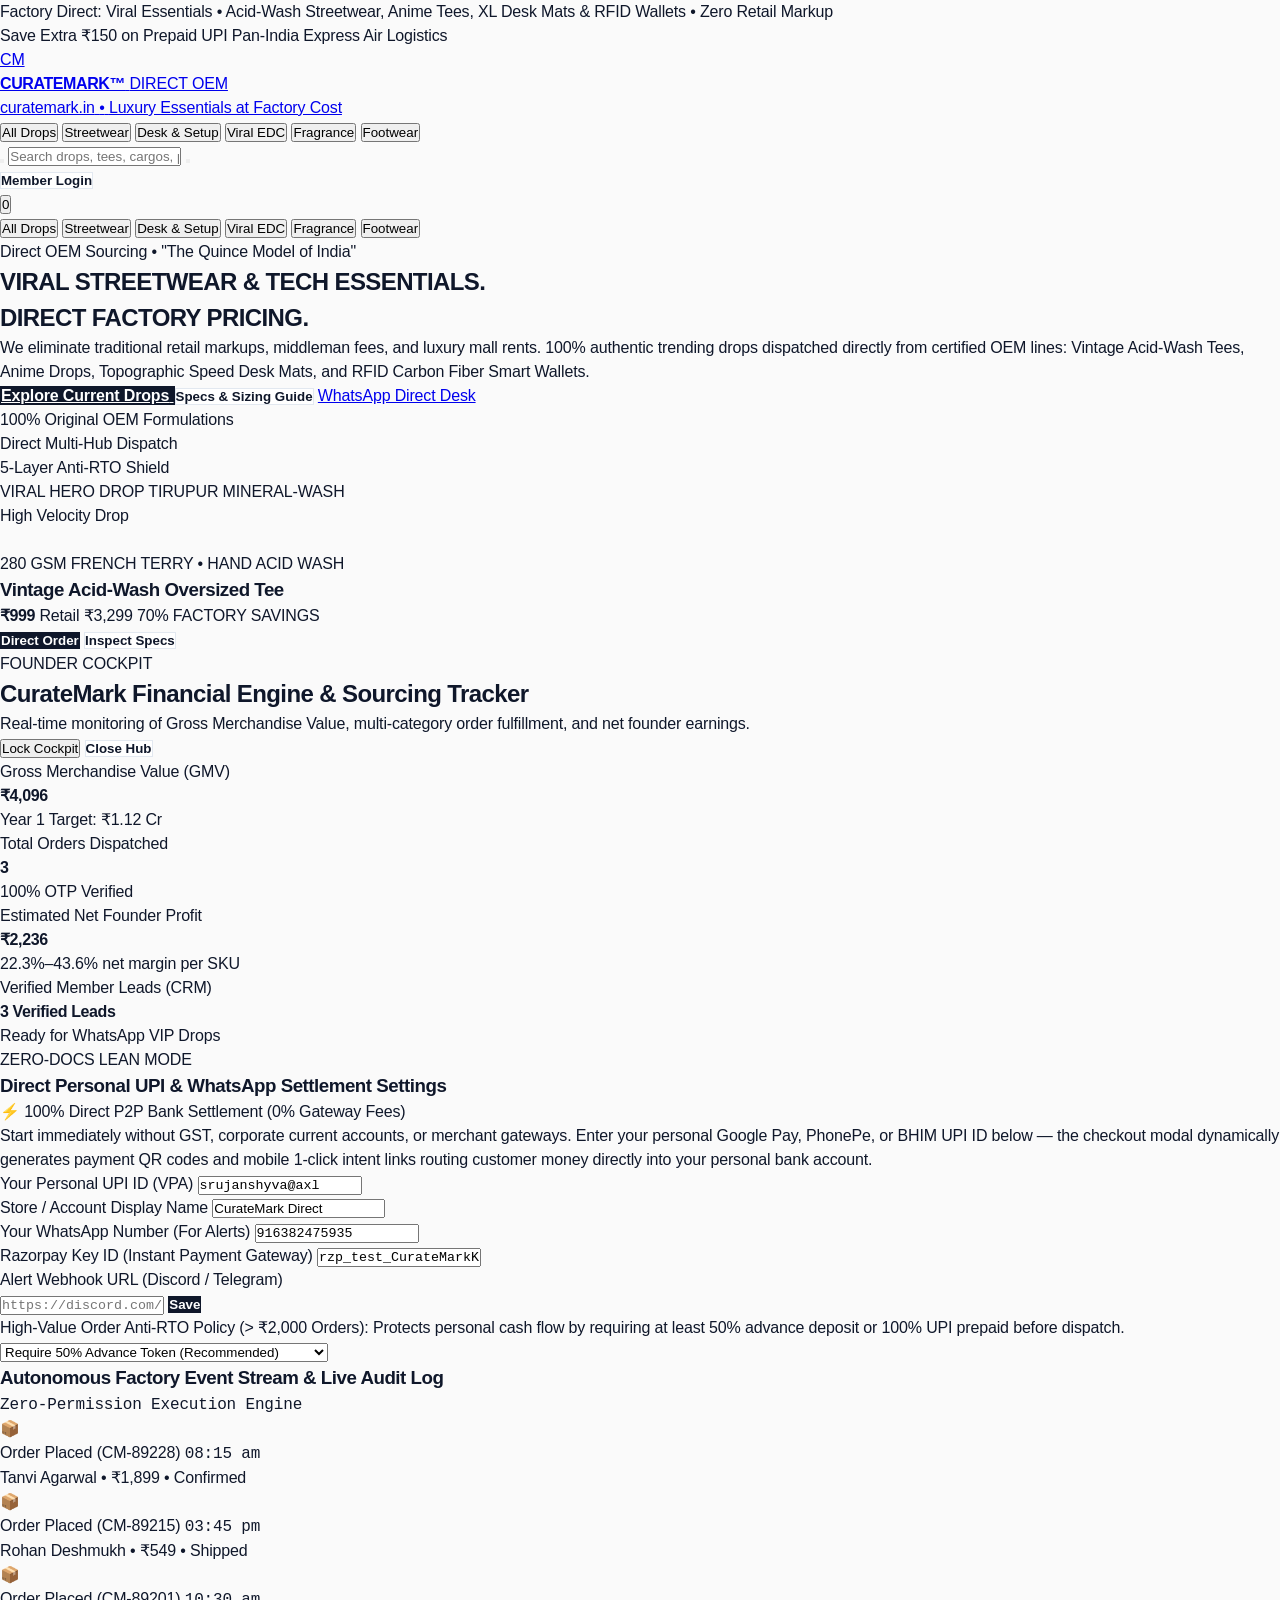
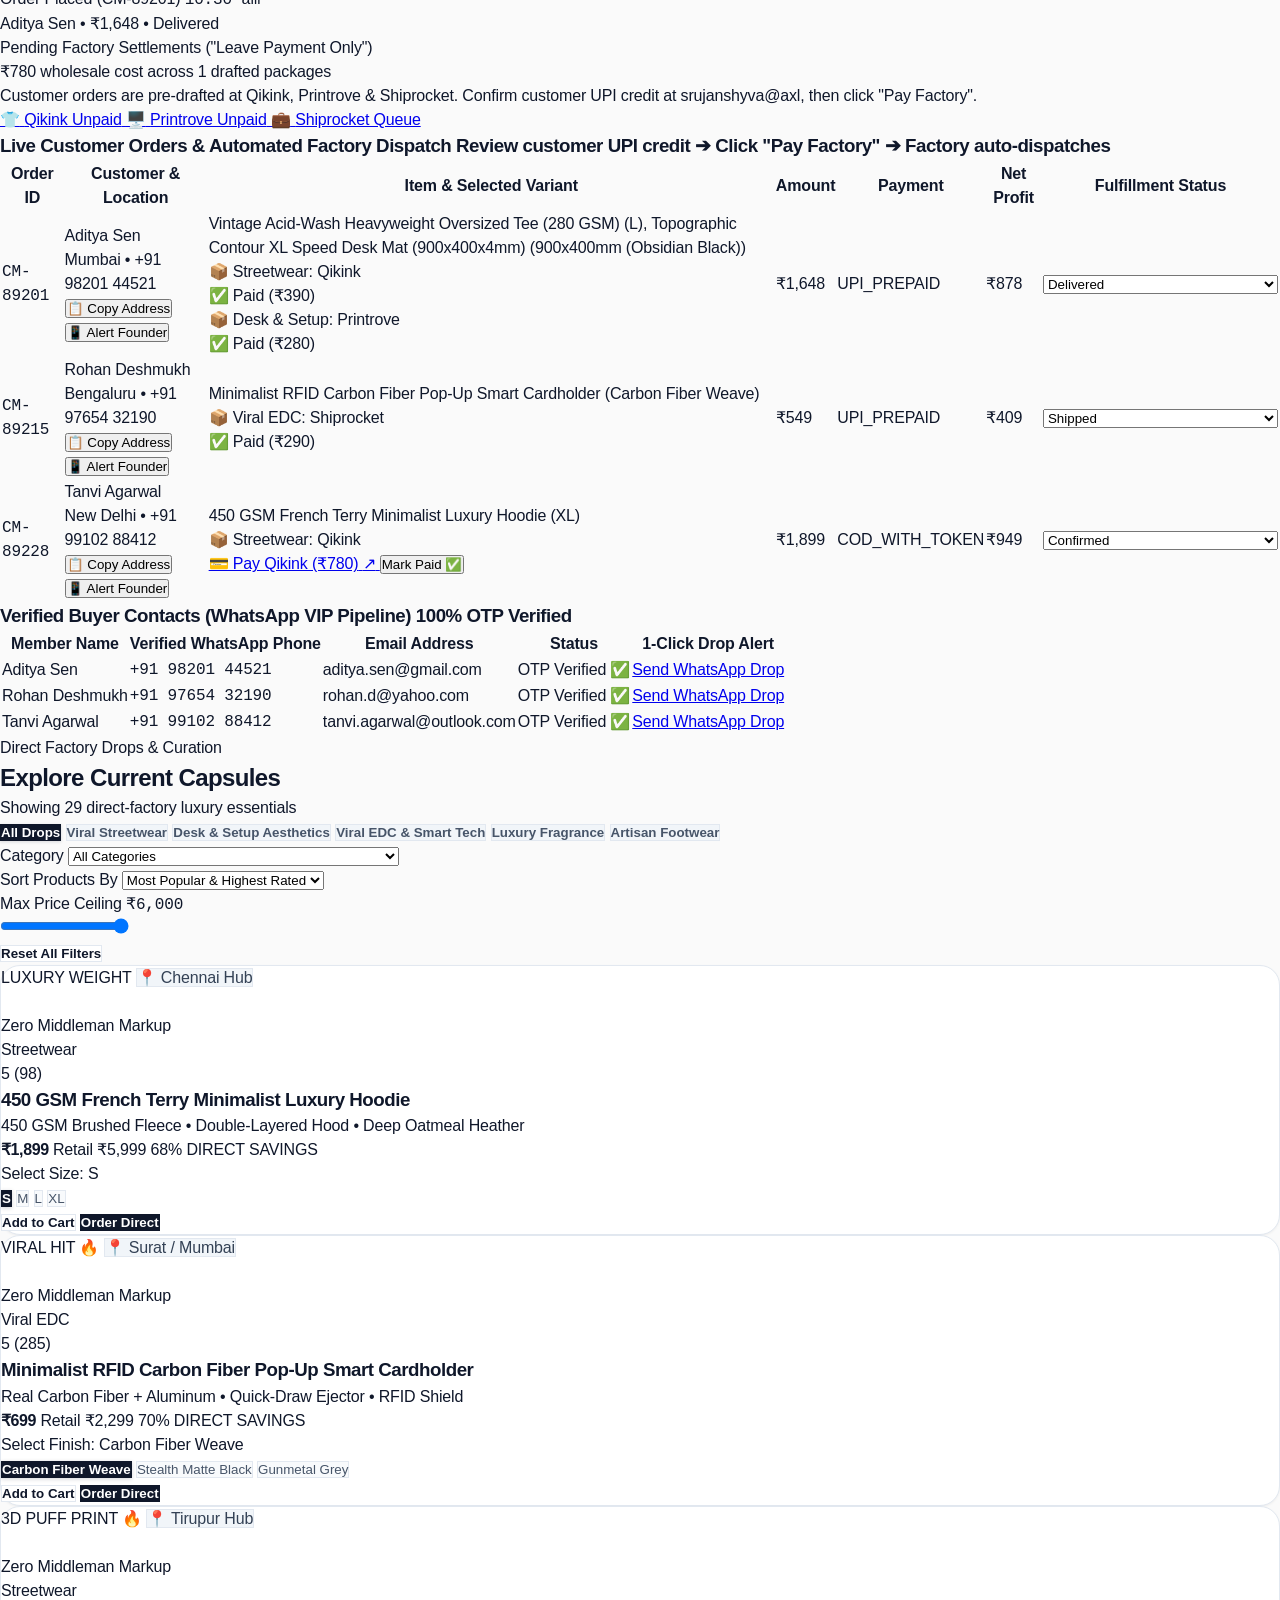
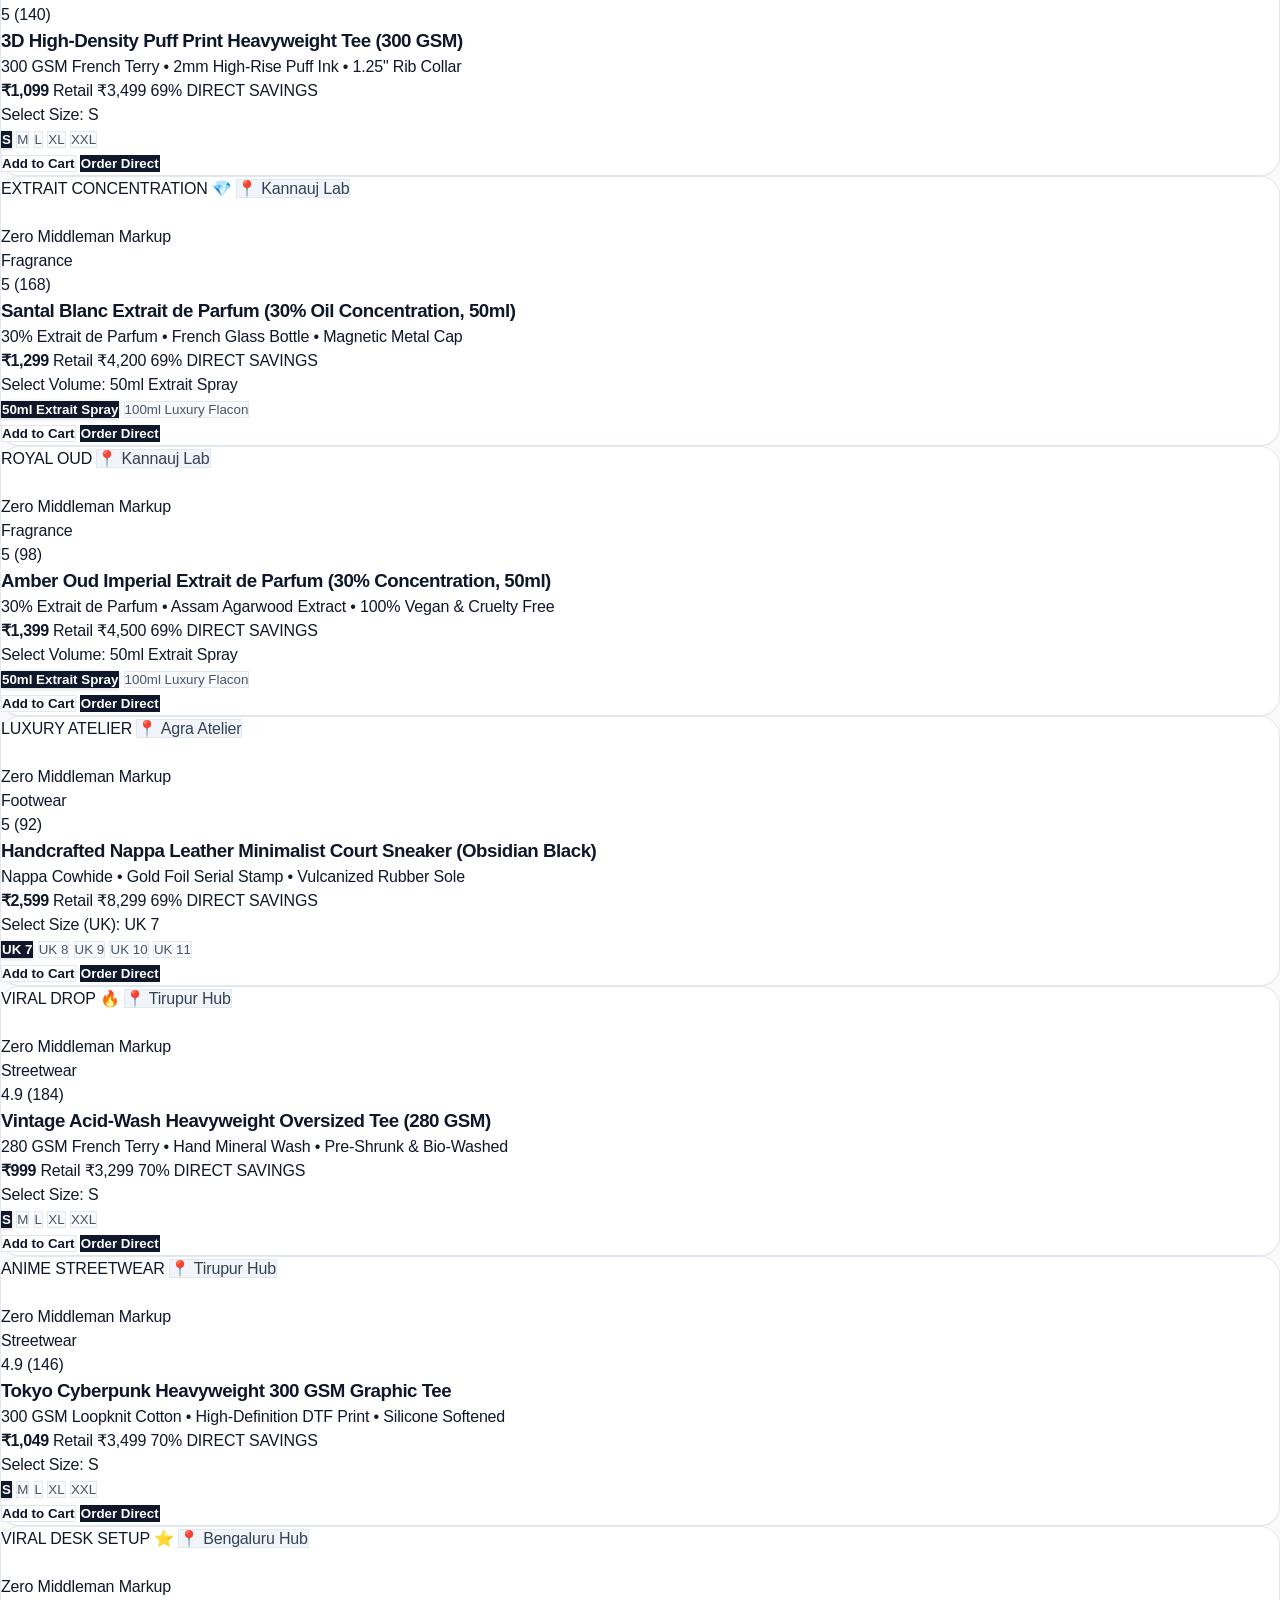
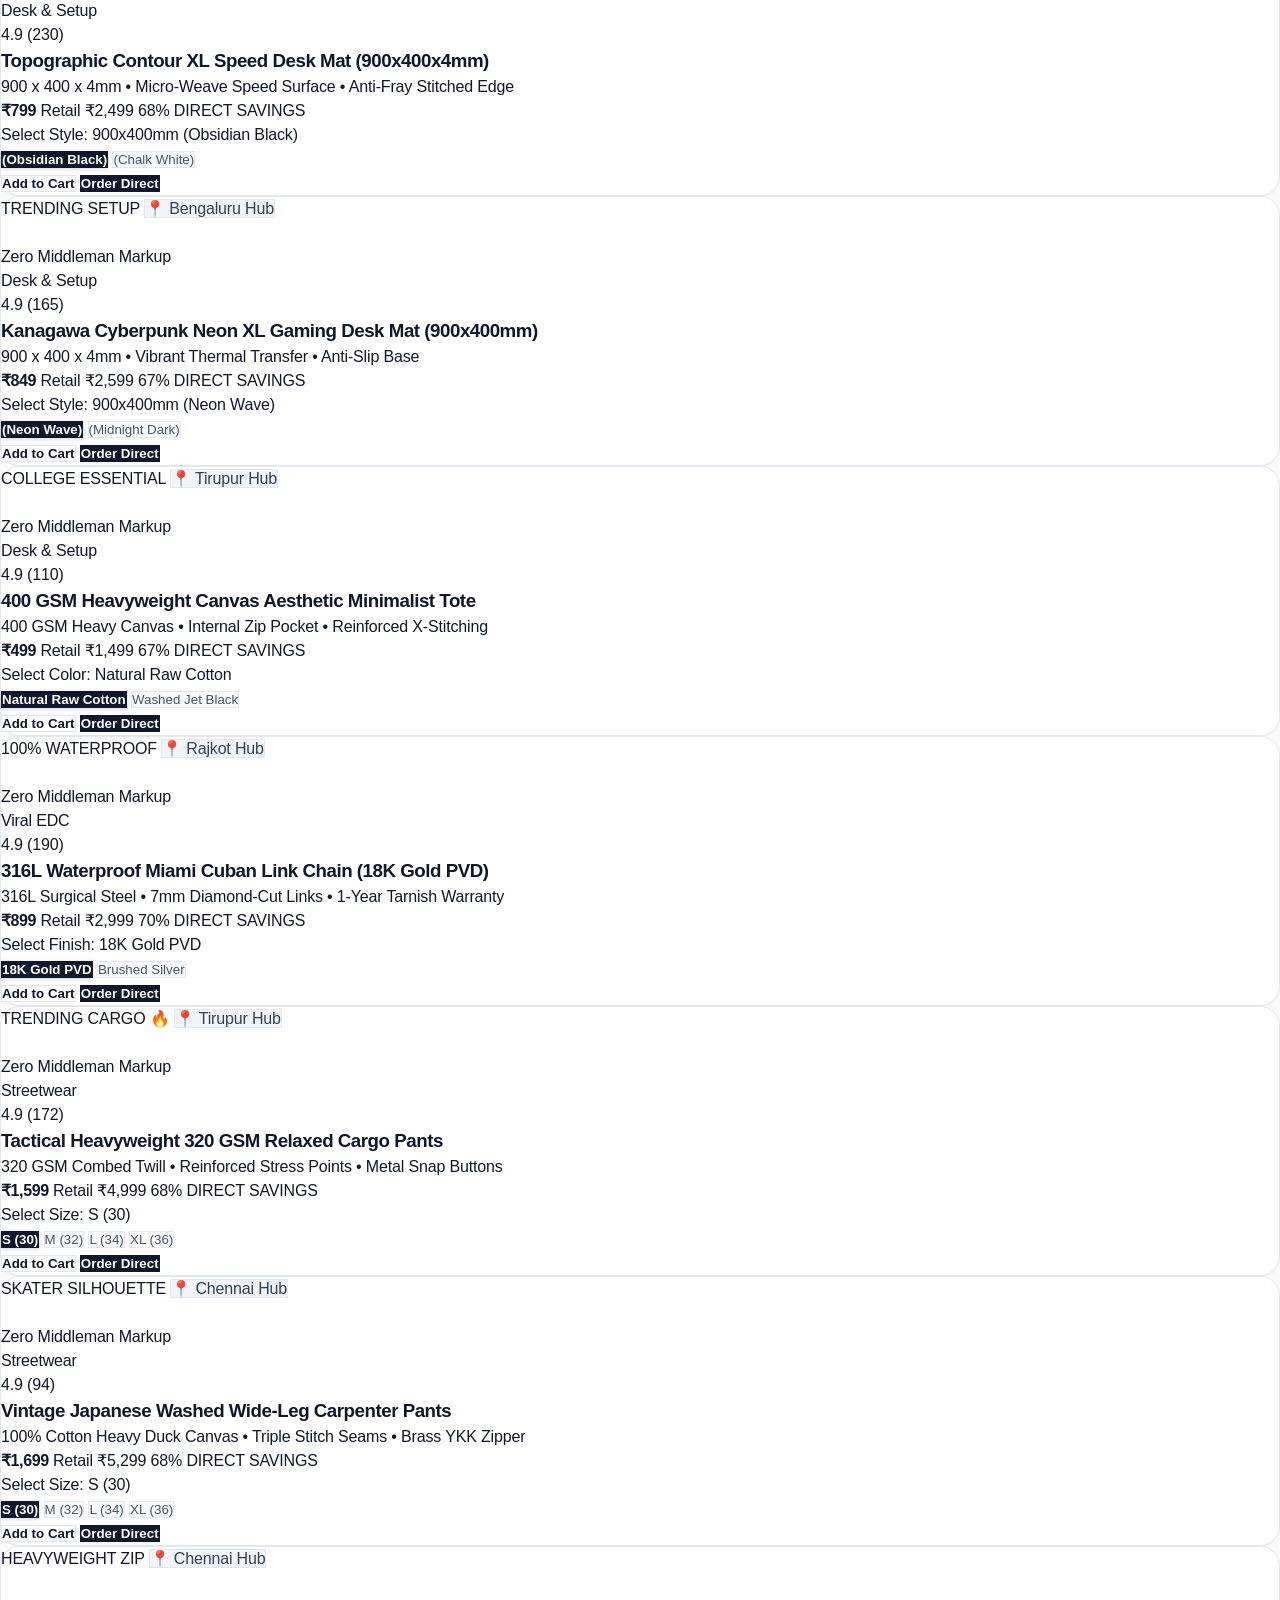
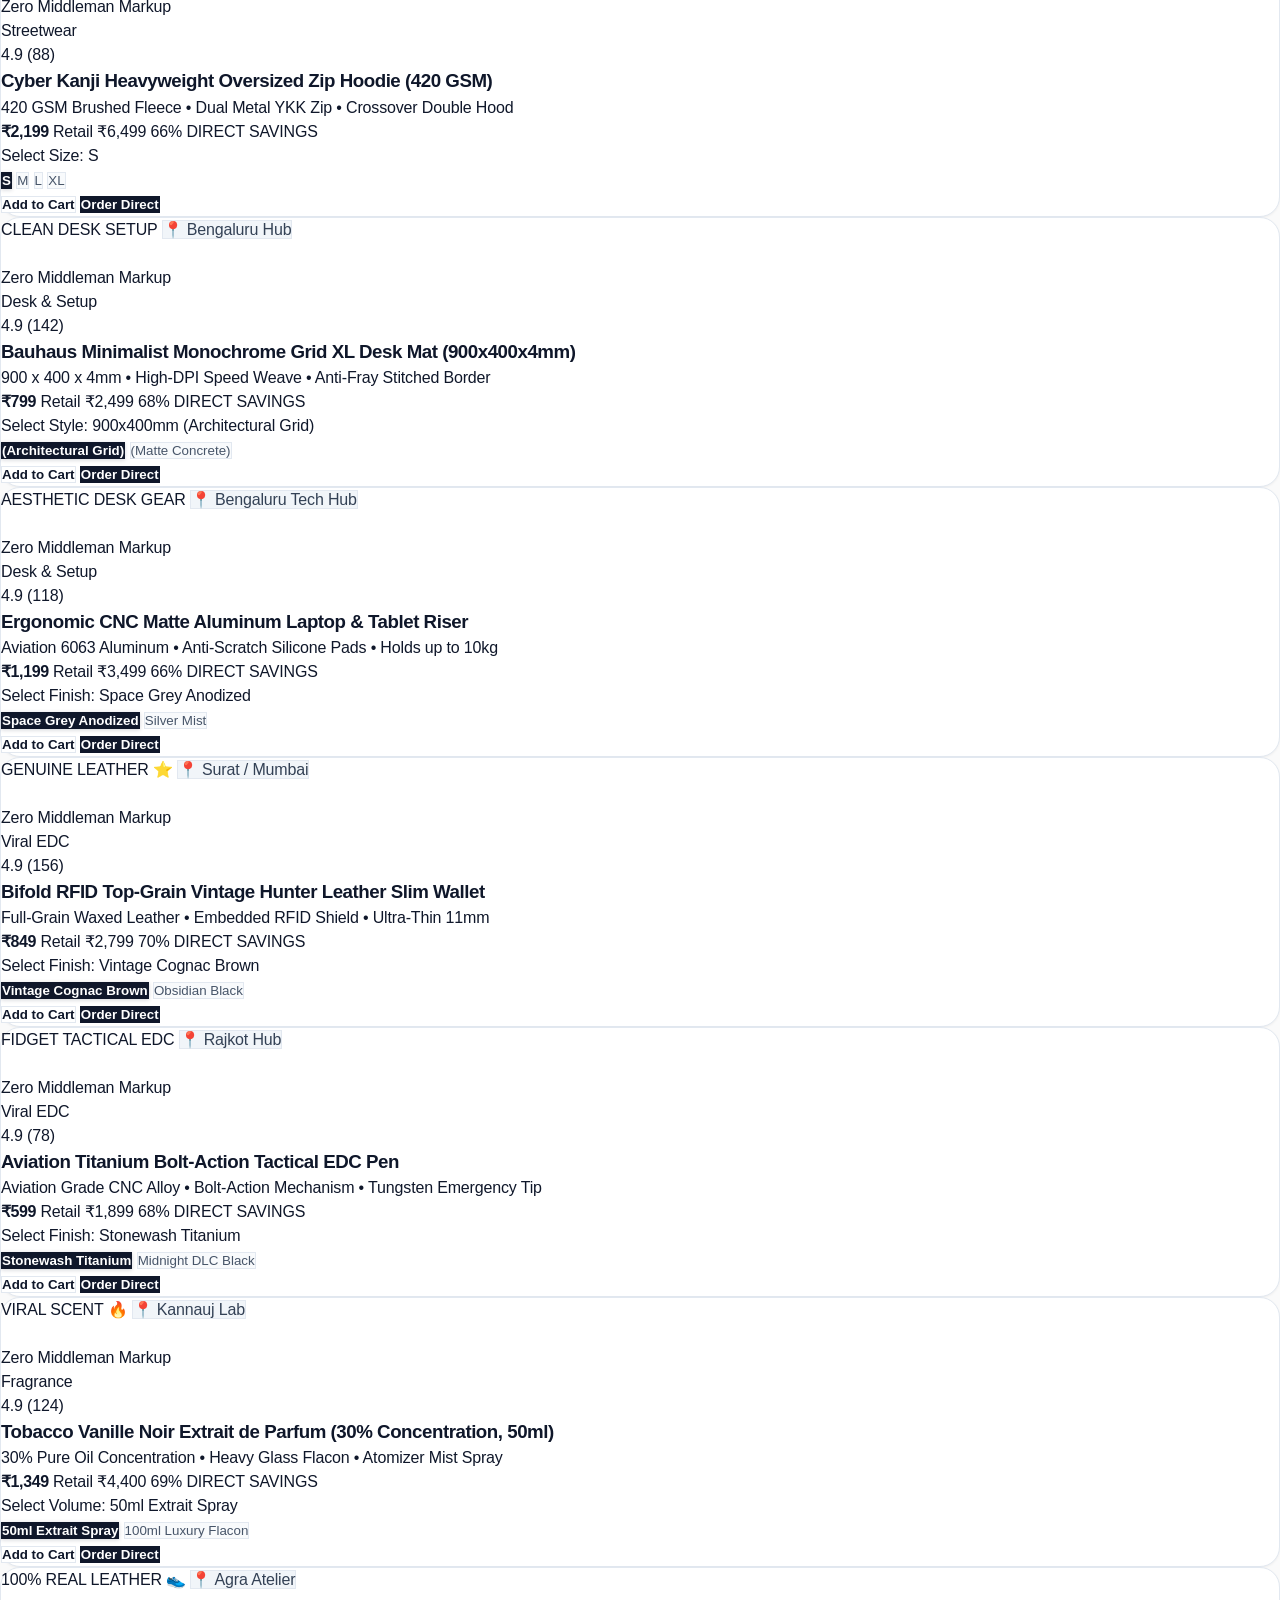
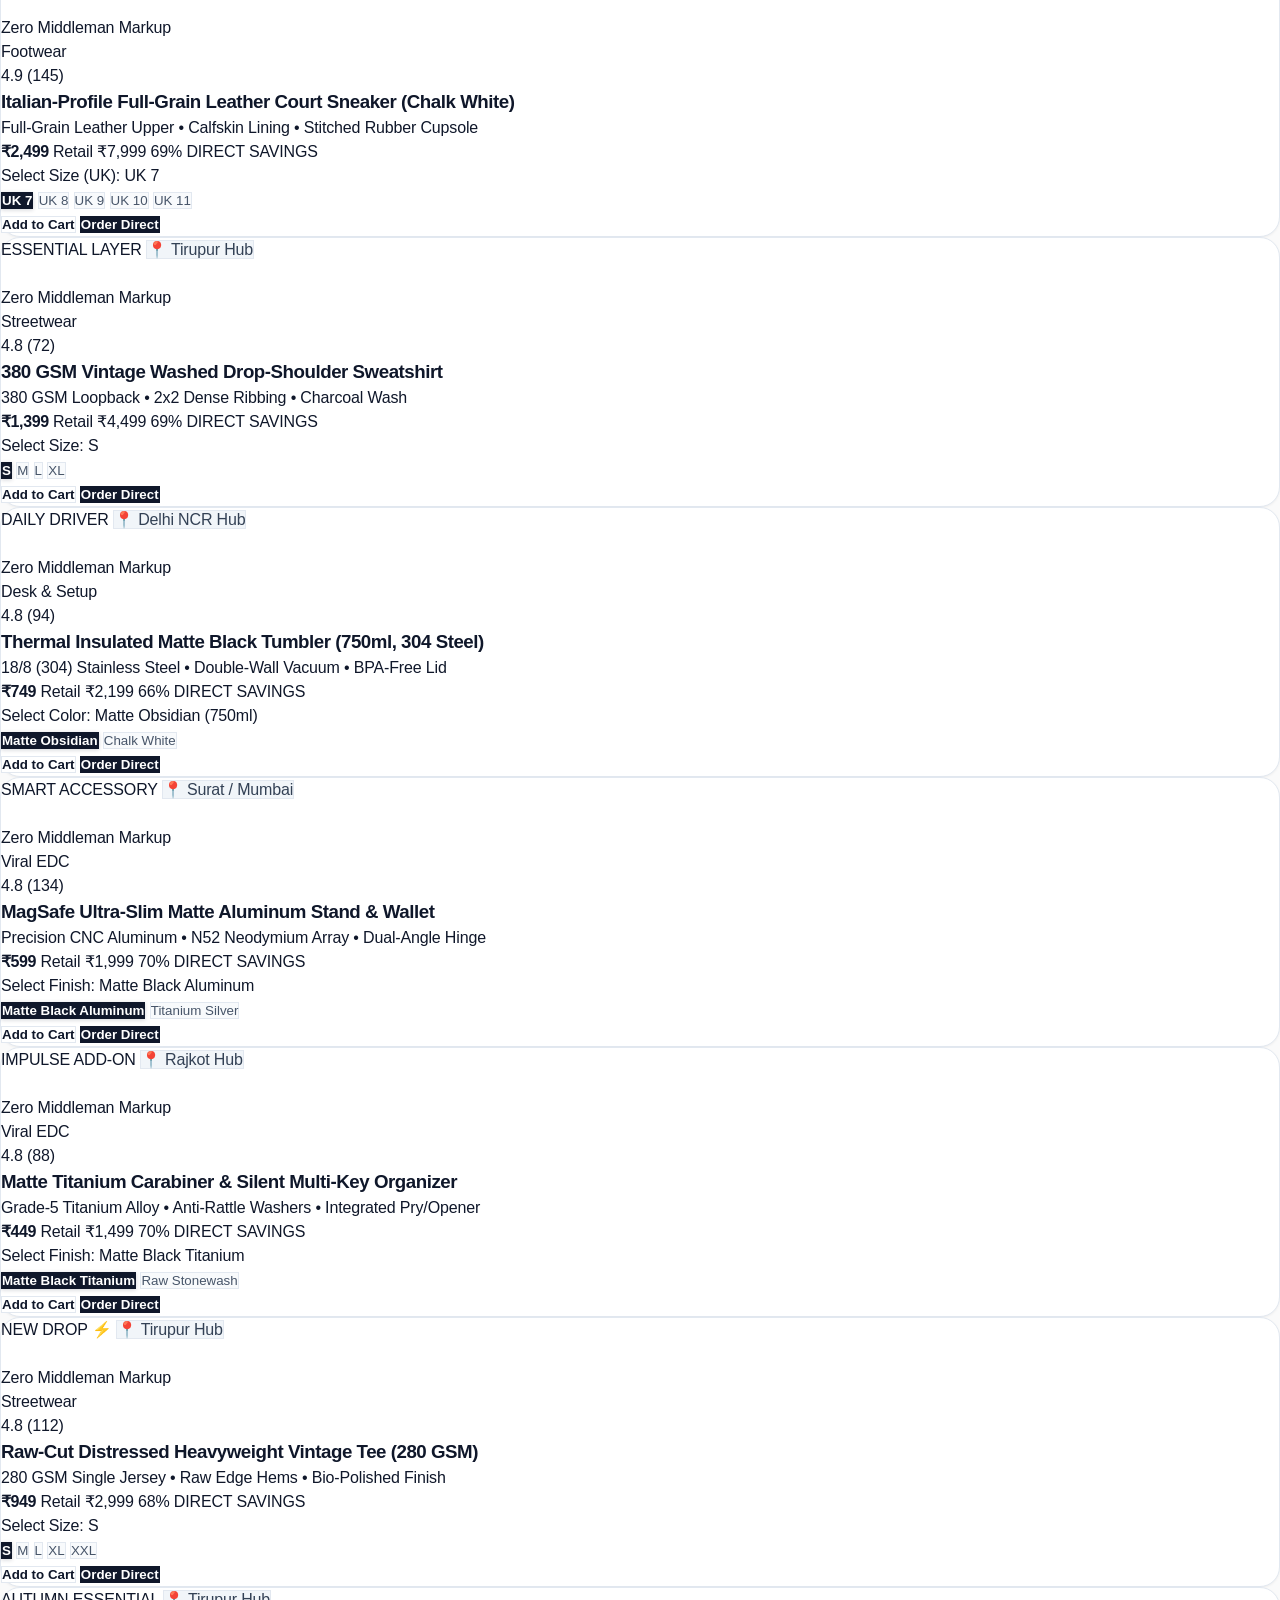
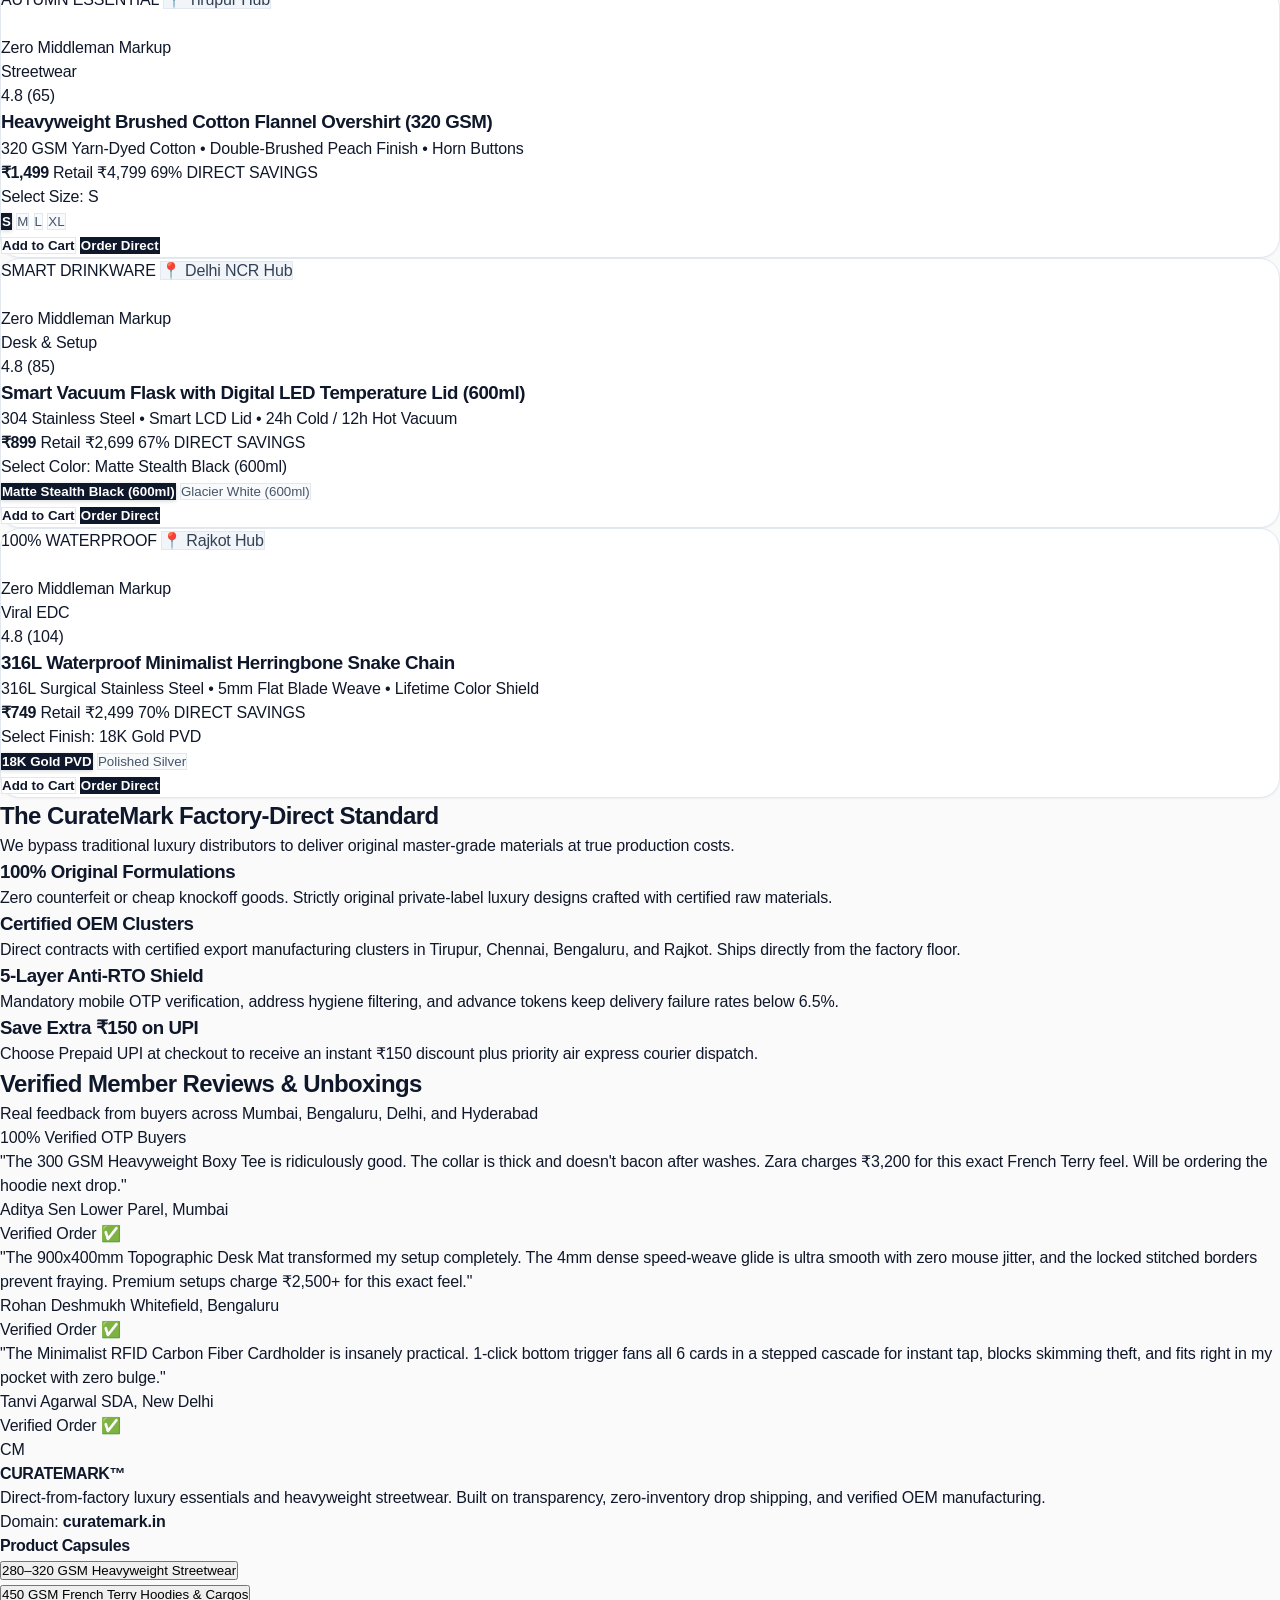
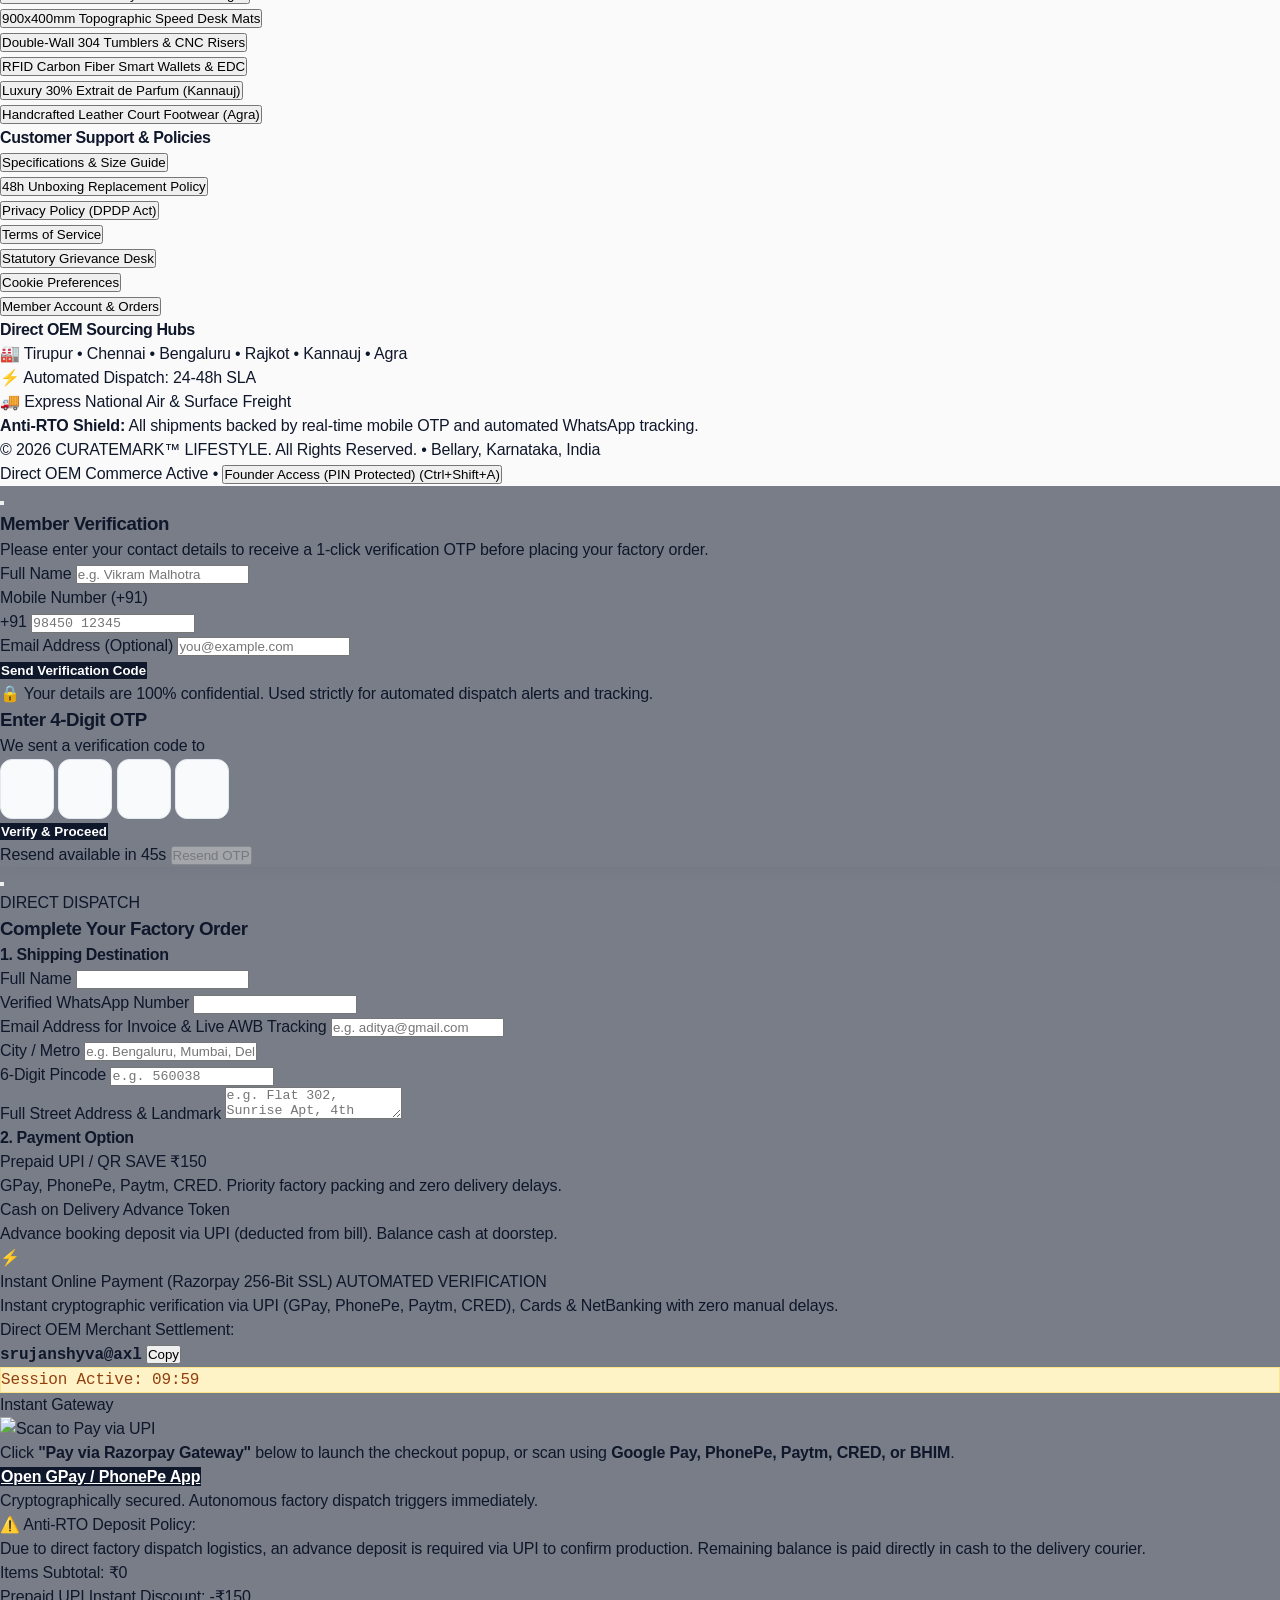
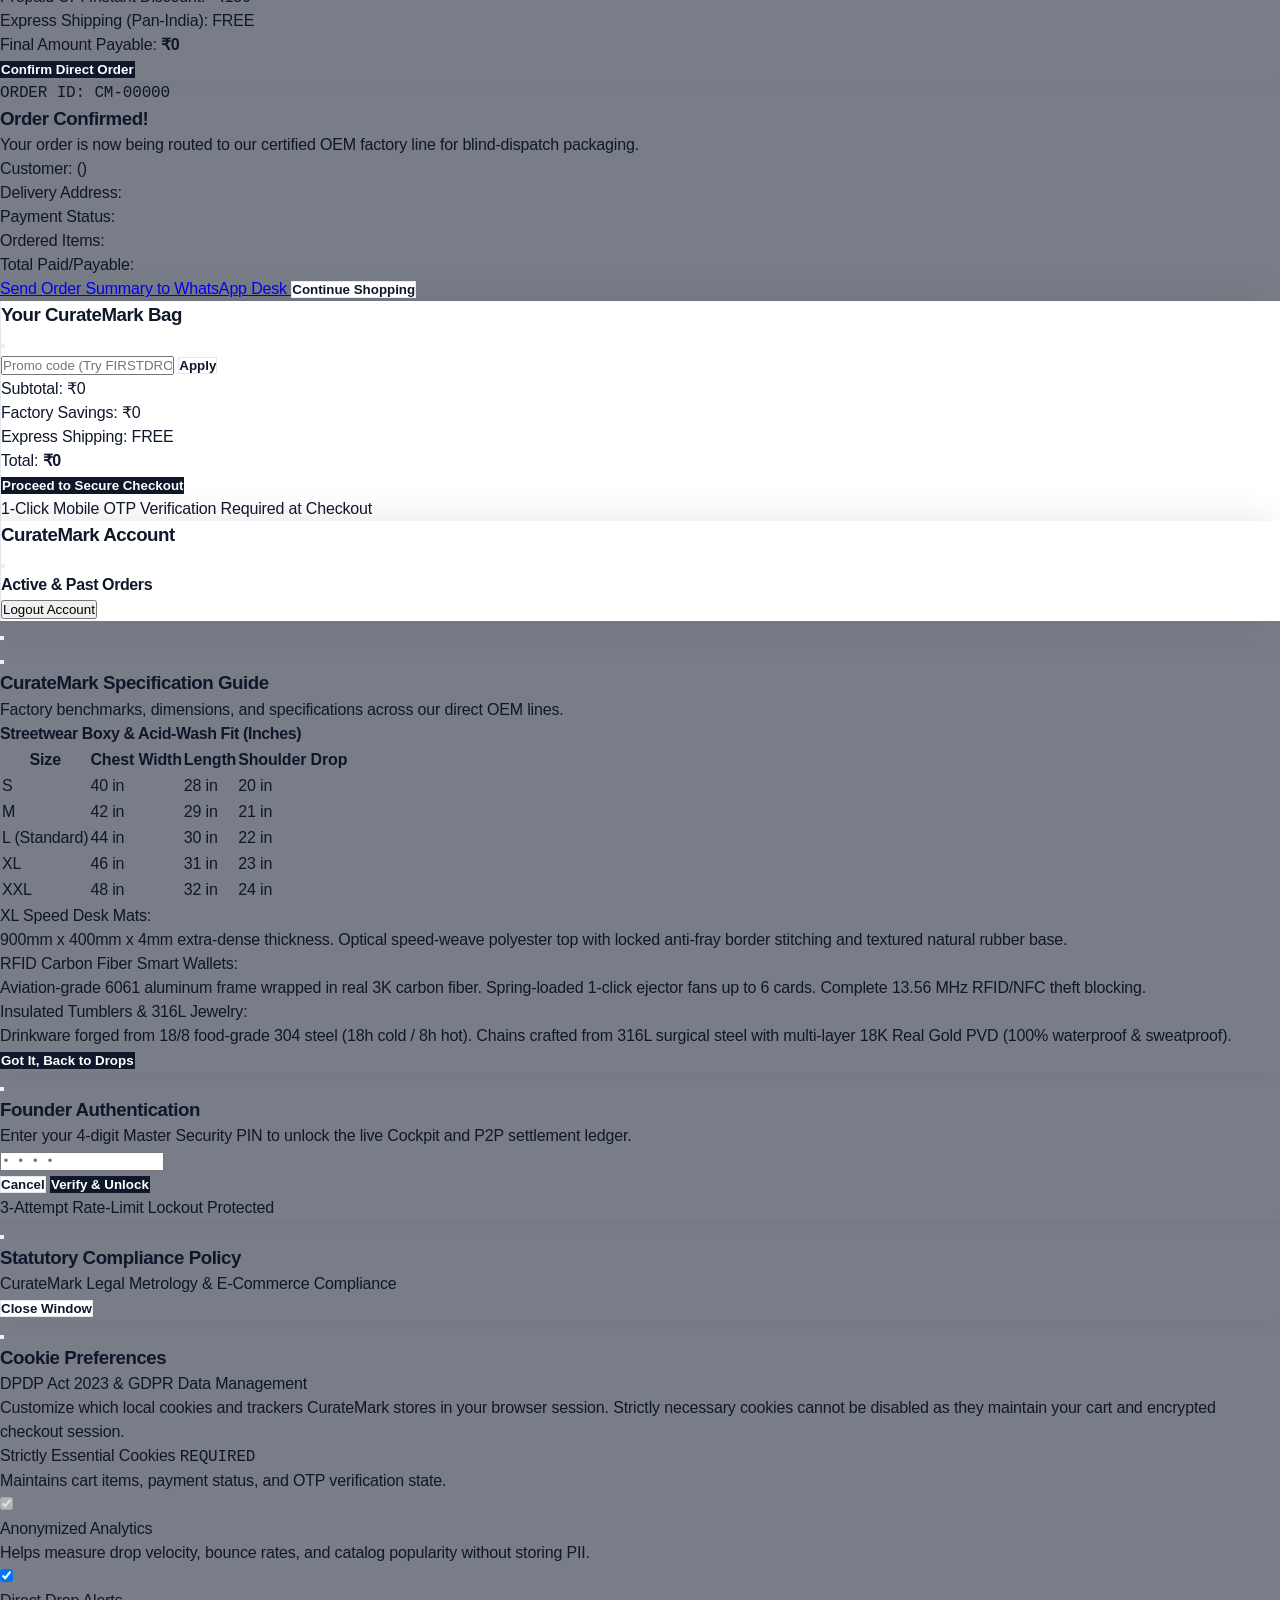
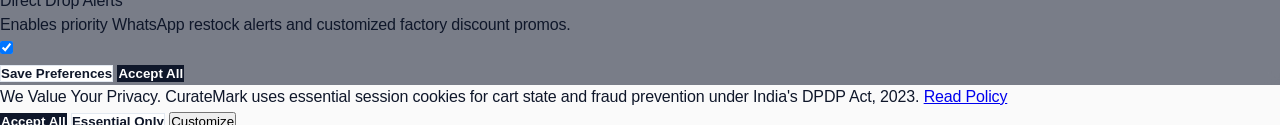
==== commit 29030269: "feat: expand catalog to 29 high-margin products, add Fragrance & Footwear, fix category navigation, " ====
--- a/index_modular.html
+++ b/index_modular.html
@@ -117,23 +117,30 @@
         </a>
 
         <!-- Quick Category Navigation (Desktop) -->
-        <nav class="hidden lg:flex items-center gap-6 text-xs font-semibold text-slate-600">
-          <button onclick="window.store.setCategoryFilter('ALL')" class="hover:text-slate-900 transition">All Drops</button>
-          <button onclick="window.store.setCategoryFilter('Streetwear')" class="hover:text-slate-900 transition">Streetwear</button>
-          <button onclick="window.store.setCategoryFilter('Desk & Setup')" class="hover:text-slate-900 transition">Desk & Setup</button>
-          <button onclick="window.store.setCategoryFilter('Viral EDC')" class="hover:text-slate-900 transition">Viral EDC</button>
+        <nav class="hidden lg:flex items-center gap-5 text-xs font-semibold text-slate-600">
+          <button onclick="window.store.setCategoryFilter('ALL', true)" class="hover:text-slate-900 transition">All Drops</button>
+          <button onclick="window.store.setCategoryFilter('Streetwear', true)" class="hover:text-slate-900 transition">Streetwear</button>
+          <button onclick="window.store.setCategoryFilter('Desk & Setup', true)" class="hover:text-slate-900 transition">Desk & Setup</button>
+          <button onclick="window.store.setCategoryFilter('Viral EDC', true)" class="hover:text-slate-900 transition">Viral EDC</button>
+          <button onclick="window.store.setCategoryFilter('Fragrance', true)" class="hover:text-slate-900 transition">Fragrance</button>
+          <button onclick="window.store.setCategoryFilter('Footwear', true)" class="hover:text-slate-900 transition">Footwear</button>
         </nav>
 
         <!-- Quick Search Bar (Desktop & Tablet) -->
         <div class="flex-1 max-w-xs lg:max-w-sm mx-1 sm:mx-4">
           <div class="relative w-full">
-            <i data-lucide="search" class="w-4 h-4 text-slate-400 absolute left-3.5 top-1/2 -translate-y-1/2"></i>
+            <button onclick="window.store.triggerSearch()" class="absolute left-3 top-1/2 -translate-y-1/2 text-slate-400 hover:text-slate-700 transition" title="Search catalog">
+              <i data-lucide="search" class="w-4 h-4"></i>
+            </button>
             <input 
               type="text" 
               id="catalog-search"
-              placeholder="Search drops, tees, desk mats..." 
-              class="w-full bg-slate-100/90 hover:bg-slate-100 focus:bg-white border border-slate-200 focus:border-slate-900 rounded-xl pl-9 pr-3 py-2 text-xs text-slate-900 placeholder-slate-400 focus:outline-none transition shadow-2xs"
+              placeholder="Search drops, tees, cargos, perfumes..." 
+              class="w-full bg-slate-100/90 hover:bg-slate-100 focus:bg-white border border-slate-200 focus:border-slate-900 rounded-xl pl-9 pr-8 py-2 text-xs text-slate-900 placeholder-slate-400 focus:outline-none transition shadow-2xs"
             />
+            <button onclick="window.store.clearSearch()" class="absolute right-2.5 top-1/2 -translate-y-1/2 text-slate-400 hover:text-slate-700 p-0.5 transition" title="Clear search">
+              <i data-lucide="x" class="w-3.5 h-3.5"></i>
+            </button>
           </div>
         </div>
 
@@ -162,10 +169,12 @@
 
       <!-- Mobile Quick Category Scroll Bar -->
       <div class="lg:hidden px-4 py-2 bg-slate-50/90 border-t border-slate-200 overflow-x-auto flex items-center gap-2">
-        <button onclick="window.store.setCategoryFilter('ALL')" class="shrink-0 px-3 py-1 rounded-lg text-[11px] font-bold bg-white text-slate-800 border border-slate-200 shadow-2xs hover:bg-slate-100 transition">All Drops</button>
-        <button onclick="window.store.setCategoryFilter('Streetwear')" class="shrink-0 px-3 py-1 rounded-lg text-[11px] font-semibold bg-white text-slate-600 border border-slate-200 shadow-2xs hover:bg-slate-100 transition">Streetwear</button>
-        <button onclick="window.store.setCategoryFilter('Desk & Setup')" class="shrink-0 px-3 py-1 rounded-lg text-[11px] font-semibold bg-white text-slate-600 border border-slate-200 shadow-2xs hover:bg-slate-100 transition">Desk & Setup</button>
-        <button onclick="window.store.setCategoryFilter('Viral EDC')" class="shrink-0 px-3 py-1 rounded-lg text-[11px] font-semibold bg-white text-slate-600 border border-slate-200 shadow-2xs hover:bg-slate-100 transition">Viral EDC</button>
+        <button onclick="window.store.setCategoryFilter('ALL', true)" class="shrink-0 px-3 py-1 rounded-lg text-[11px] font-bold bg-white text-slate-800 border border-slate-200 shadow-2xs hover:bg-slate-100 transition">All Drops</button>
+        <button onclick="window.store.setCategoryFilter('Streetwear', true)" class="shrink-0 px-3 py-1 rounded-lg text-[11px] font-semibold bg-white text-slate-600 border border-slate-200 shadow-2xs hover:bg-slate-100 transition">Streetwear</button>
+        <button onclick="window.store.setCategoryFilter('Desk & Setup', true)" class="shrink-0 px-3 py-1 rounded-lg text-[11px] font-semibold bg-white text-slate-600 border border-slate-200 shadow-2xs hover:bg-slate-100 transition">Desk & Setup</button>
+        <button onclick="window.store.setCategoryFilter('Viral EDC', true)" class="shrink-0 px-3 py-1 rounded-lg text-[11px] font-semibold bg-white text-slate-600 border border-slate-200 shadow-2xs hover:bg-slate-100 transition">Viral EDC</button>
+        <button onclick="window.store.setCategoryFilter('Fragrance', true)" class="shrink-0 px-3 py-1 rounded-lg text-[11px] font-semibold bg-white text-slate-600 border border-slate-200 shadow-2xs hover:bg-slate-100 transition">Fragrance</button>
+        <button onclick="window.store.setCategoryFilter('Footwear', true)" class="shrink-0 px-3 py-1 rounded-lg text-[11px] font-semibold bg-white text-slate-600 border border-slate-200 shadow-2xs hover:bg-slate-100 transition">Footwear</button>
       </div>
     </header>
   </div>
@@ -520,21 +529,29 @@
         <button onclick="window.store.setCategoryFilter('Viral EDC')" class="category-tab px-3.5 py-1.5 rounded-xl text-xs font-semibold bg-slate-100 text-slate-700 border border-slate-200 hover:border-slate-400 transition" data-category="Viral EDC">
           Viral EDC & Smart Tech
         </button>
+        <button onclick="window.store.setCategoryFilter('Fragrance')" class="category-tab px-3.5 py-1.5 rounded-xl text-xs font-semibold bg-slate-100 text-slate-700 border border-slate-200 hover:border-slate-400 transition" data-category="Fragrance">
+          Luxury Fragrance
+        </button>
+        <button onclick="window.store.setCategoryFilter('Footwear')" class="category-tab px-3.5 py-1.5 rounded-xl text-xs font-semibold bg-slate-100 text-slate-700 border border-slate-200 hover:border-slate-400 transition" data-category="Footwear">
+          Artisan Footwear
+        </button>
       </div>
     </div>
 
     <!-- Filter Control Panel -->
     <div class="bg-white border border-slate-200 rounded-2xl p-4 sm:p-5 mb-8 shadow-sm">
-      <div class="grid grid-cols-1 sm:grid-cols-3 gap-4 items-center">
+      <div class="grid grid-cols-1 sm:grid-cols-2 lg:grid-cols-4 gap-4 items-end">
         
         <!-- Category Dropdown -->
         <div>
           <label class="block text-[11px] font-bold text-slate-500 uppercase tracking-wider mb-1.5">Category</label>
           <select id="filter-category" class="w-full bg-slate-50 border border-slate-200 rounded-xl px-3 py-2 text-xs text-slate-900 focus:border-slate-900 focus:outline-none">
             <option value="ALL">All Categories</option>
-            <option value="Streetwear">Viral Streetwear (Acid-Wash, Anime & Heavyweight)</option>
-            <option value="Desk & Setup">Viral Desk Aesthetics & Lifestyle Setup</option>
+            <option value="Streetwear">Viral Streetwear (Tees, Cargos, Flannels & Hoodies)</option>
+            <option value="Desk & Setup">Desk Aesthetics & Lifestyle Setup</option>
             <option value="Viral EDC">Smart RFID Wallets & EDC Tech Gear</option>
+            <option value="Fragrance">Luxury Extrait de Parfum (30% Concentration)</option>
+            <option value="Footwear">Handcrafted Leather Court Footwear</option>
           </select>
         </div>
 
@@ -553,17 +570,30 @@
         <div>
           <div class="flex items-center justify-between text-[11px] font-bold text-slate-500 uppercase tracking-wider mb-1.5">
             <span>Max Price Ceiling</span>
-            <span id="price-val" class="text-slate-900 font-mono font-bold">₹4,000</span>
+            <span id="price-val" class="text-slate-900 font-mono font-bold">₹6,000</span>
           </div>
           <input 
             type="range" 
             id="filter-price" 
-            min="600" 
-            max="4000" 
+            min="400" 
+            max="6000" 
             step="100" 
-            value="4000" 
+            value="6000" 
             class="w-full accent-slate-900 cursor-pointer"
           />
+        </div>
+
+        <!-- Reset Button -->
+        <div>
+          <button 
+            type="button" 
+            onclick="window.store.resetFilters()" 
+            class="btn-secondary w-full py-2 px-3 rounded-xl text-xs font-bold flex items-center justify-center gap-1.5 hover:border-slate-400 transition"
+            title="Reset all filters, search query, and price slider"
+          >
+            <i data-lucide="rotate-ccw" class="w-3.5 h-3.5"></i>
+            <span>Reset All Filters</span>
+          </button>
         </div>
 
       </div>
@@ -720,11 +750,13 @@
       <div>
         <h4 class="text-xs font-bold text-white uppercase tracking-wider mb-3">Product Capsules</h4>
         <ul class="space-y-2 text-xs text-slate-400">
-          <li><a href="#catalog" class="hover:text-white transition">280–300 GSM Heavyweight T-Shirts</a></li>
-          <li><a href="#catalog" class="hover:text-white transition">450 GSM French Terry Hoodies</a></li>
-          <li><a href="#catalog" class="hover:text-white transition">900x400mm Topographic Desk Mats</a></li>
-          <li><a href="#catalog" class="hover:text-white transition">Double-Wall 304 Steel Tumblers</a></li>
-          <li><a href="#catalog" class="hover:text-white transition">RFID Carbon Fiber Smart Wallets</a></li>
+          <li><button onclick="window.store.setCategoryFilter('Streetwear', true)" class="hover:text-white transition text-left">280–320 GSM Heavyweight Streetwear</button></li>
+          <li><button onclick="window.store.setCategoryFilter('Streetwear', true)" class="hover:text-white transition text-left">450 GSM French Terry Hoodies & Cargos</button></li>
+          <li><button onclick="window.store.setCategoryFilter('Desk & Setup', true)" class="hover:text-white transition text-left">900x400mm Topographic Speed Desk Mats</button></li>
+          <li><button onclick="window.store.setCategoryFilter('Desk & Setup', true)" class="hover:text-white transition text-left">Double-Wall 304 Tumblers & CNC Risers</button></li>
+          <li><button onclick="window.store.setCategoryFilter('Viral EDC', true)" class="hover:text-white transition text-left">RFID Carbon Fiber Smart Wallets & EDC</button></li>
+          <li><button onclick="window.store.setCategoryFilter('Fragrance', true)" class="hover:text-white transition text-left">Luxury 30% Extrait de Parfum (Kannauj)</button></li>
+          <li><button onclick="window.store.setCategoryFilter('Footwear', true)" class="hover:text-white transition text-left">Handcrafted Leather Court Footwear (Agra)</button></li>
         </ul>
       </div>
 
@@ -744,7 +776,7 @@
       <div>
         <h4 class="text-xs font-bold text-white uppercase tracking-wider mb-3">Direct OEM Sourcing Hubs</h4>
         <p class="text-xs text-slate-400 mb-2">
-          🏭 Tirupur • Chennai • Bengaluru • Rajkot
+          🏭 Tirupur • Chennai • Bengaluru • Rajkot • Kannauj • Agra
         </p>
         <p class="text-xs text-slate-400 mb-3">
           ⚡ Automated Dispatch: 24-48h SLA<br />
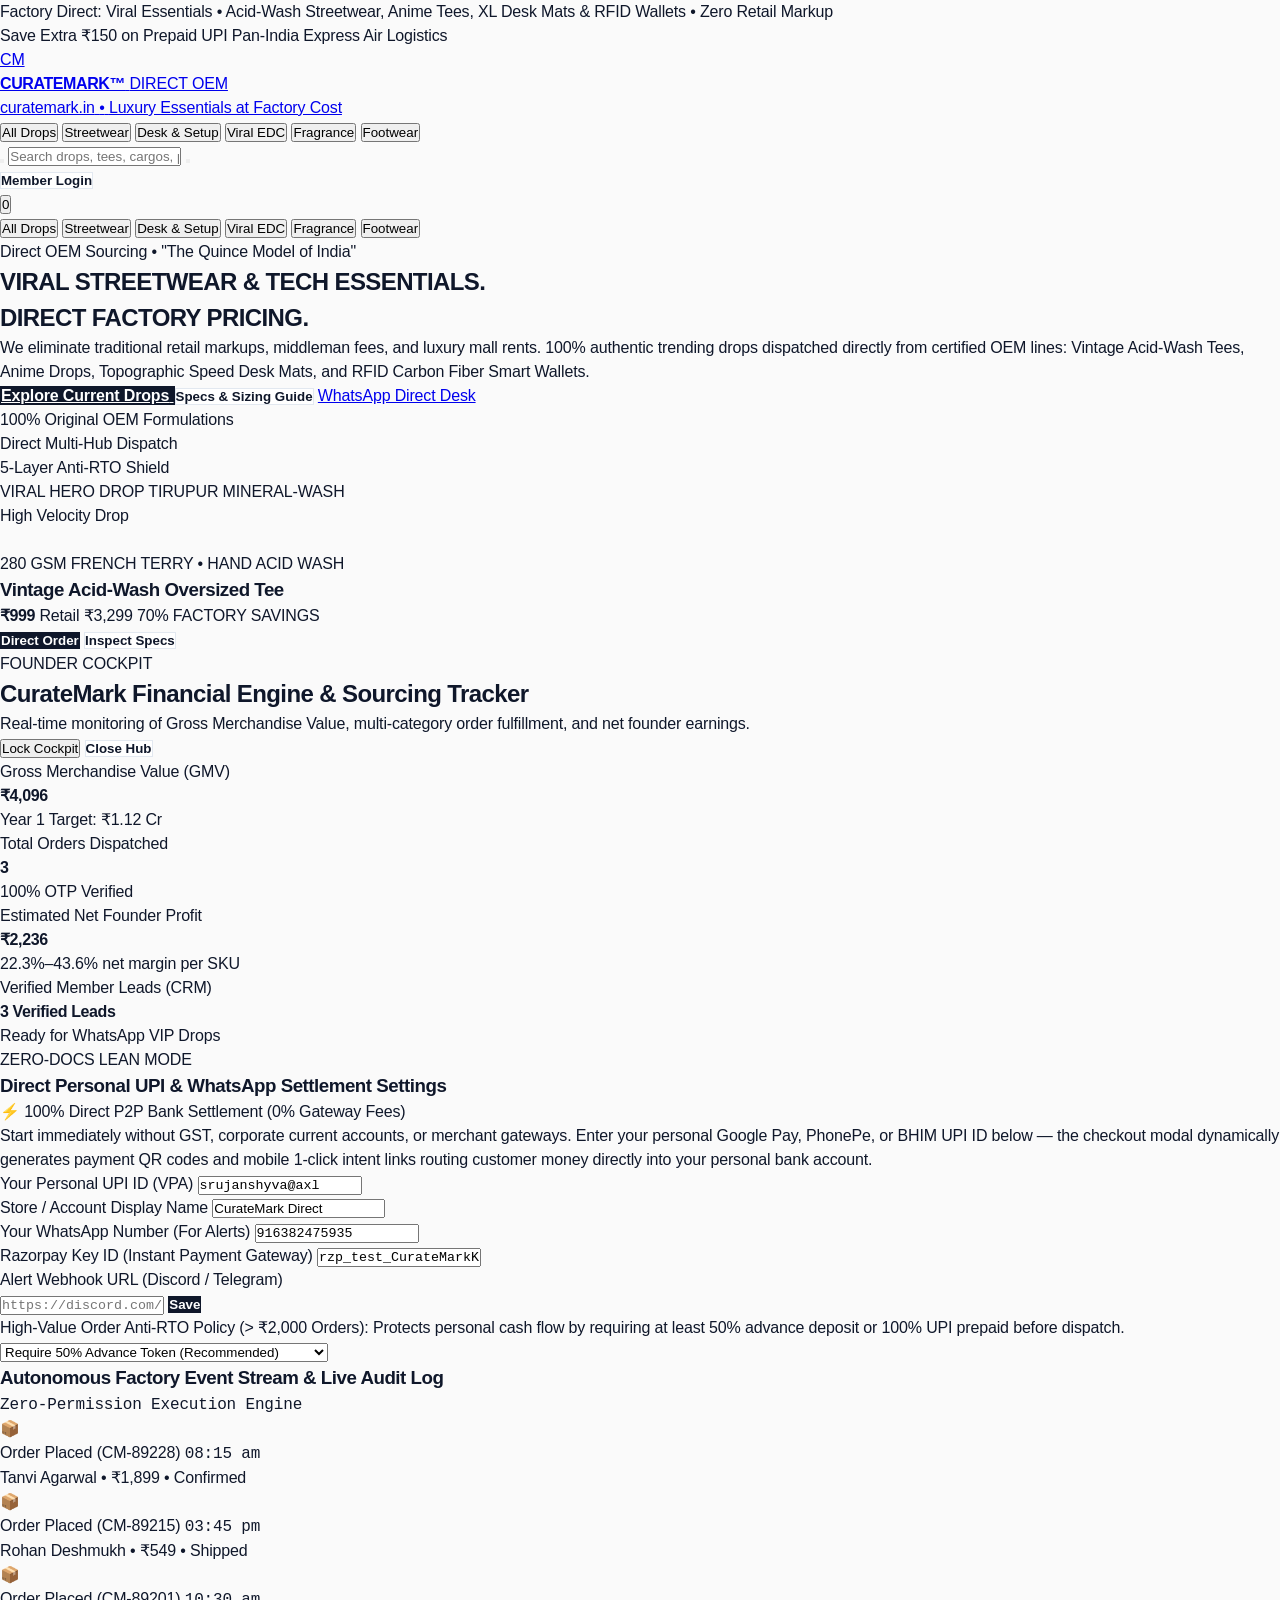
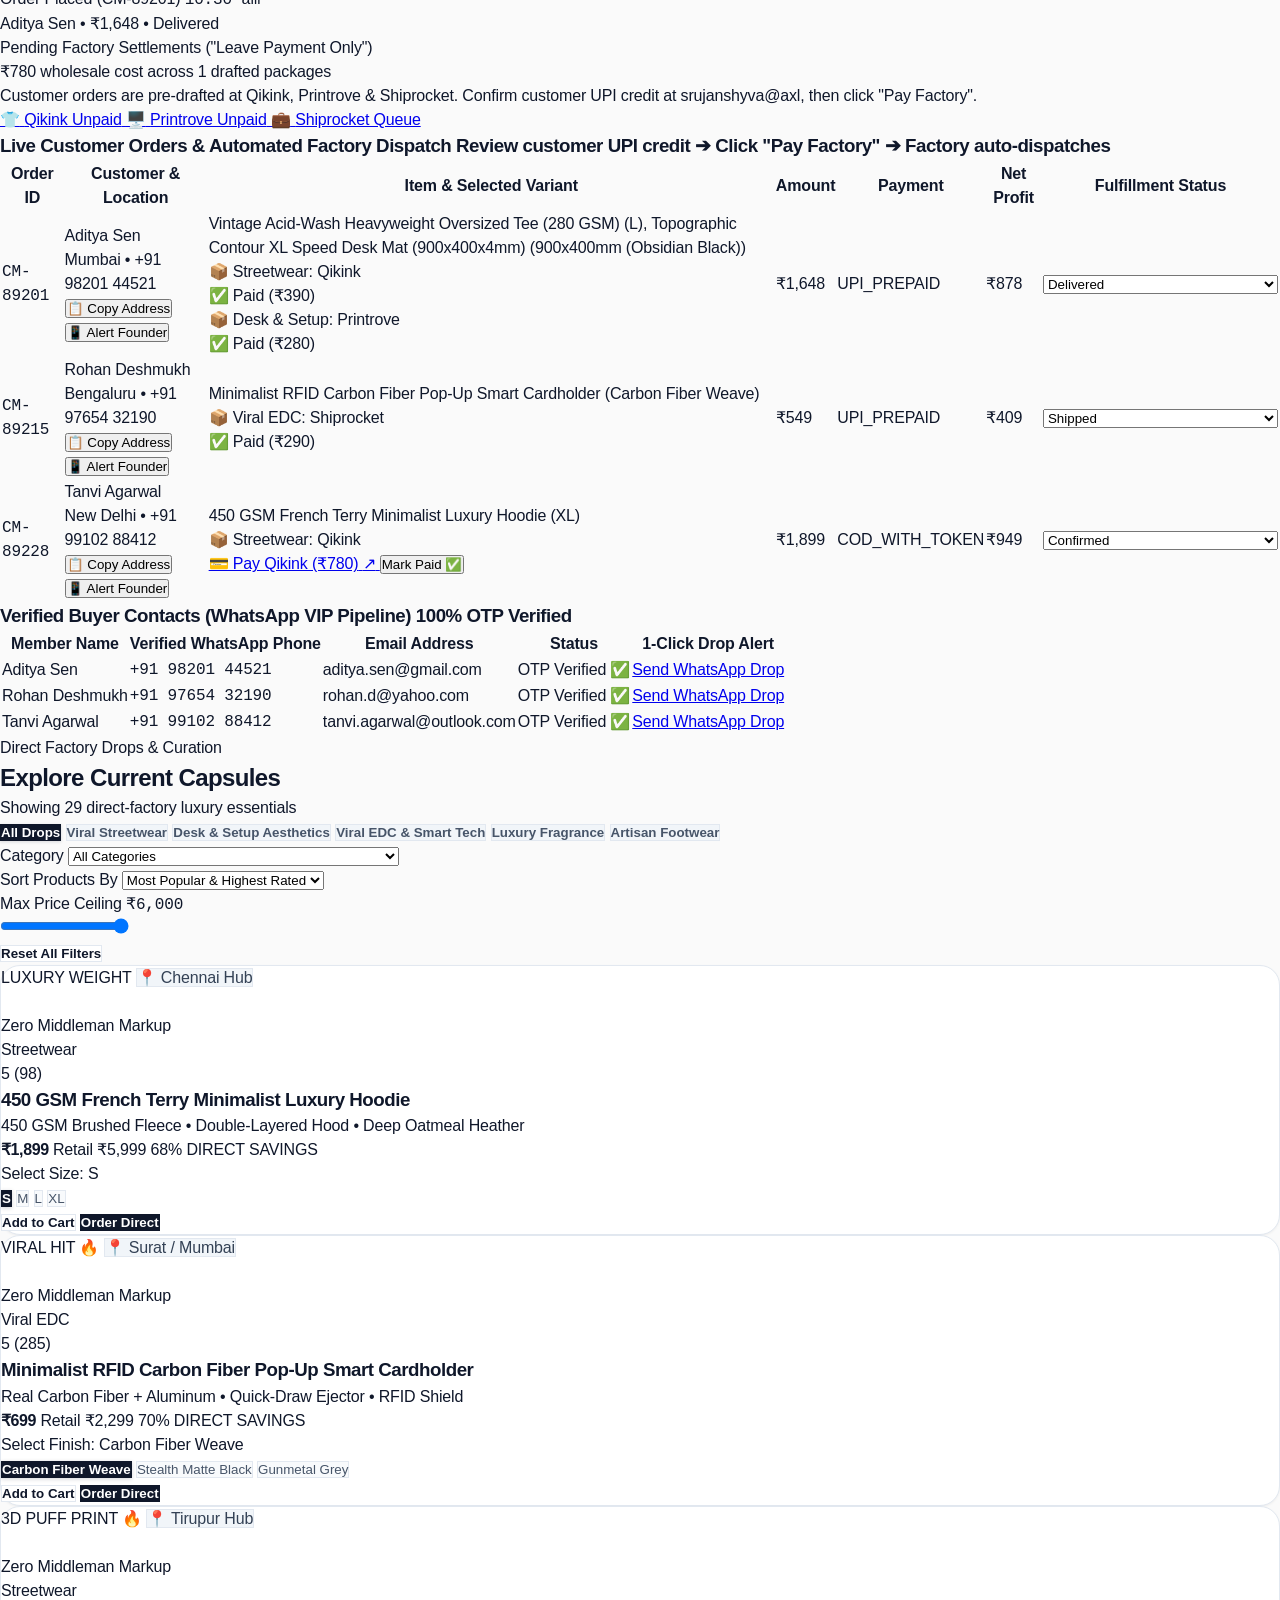
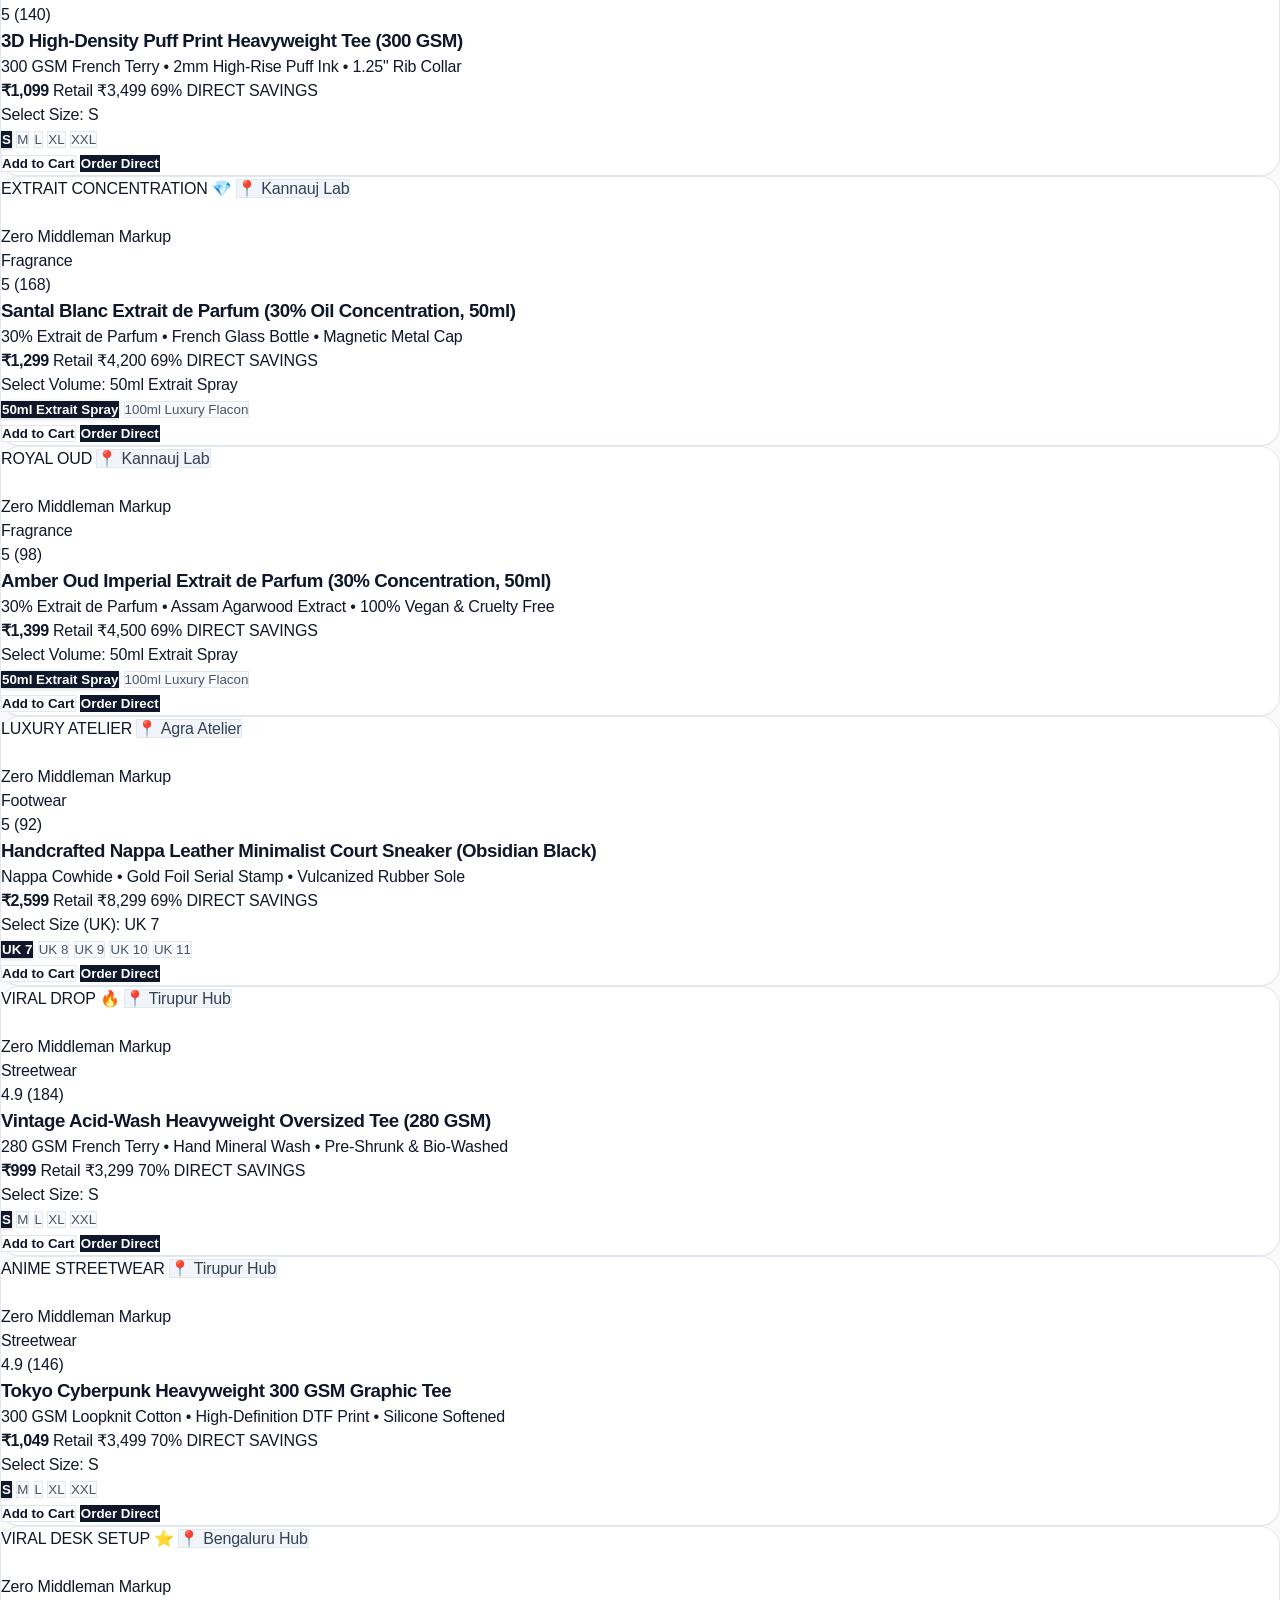
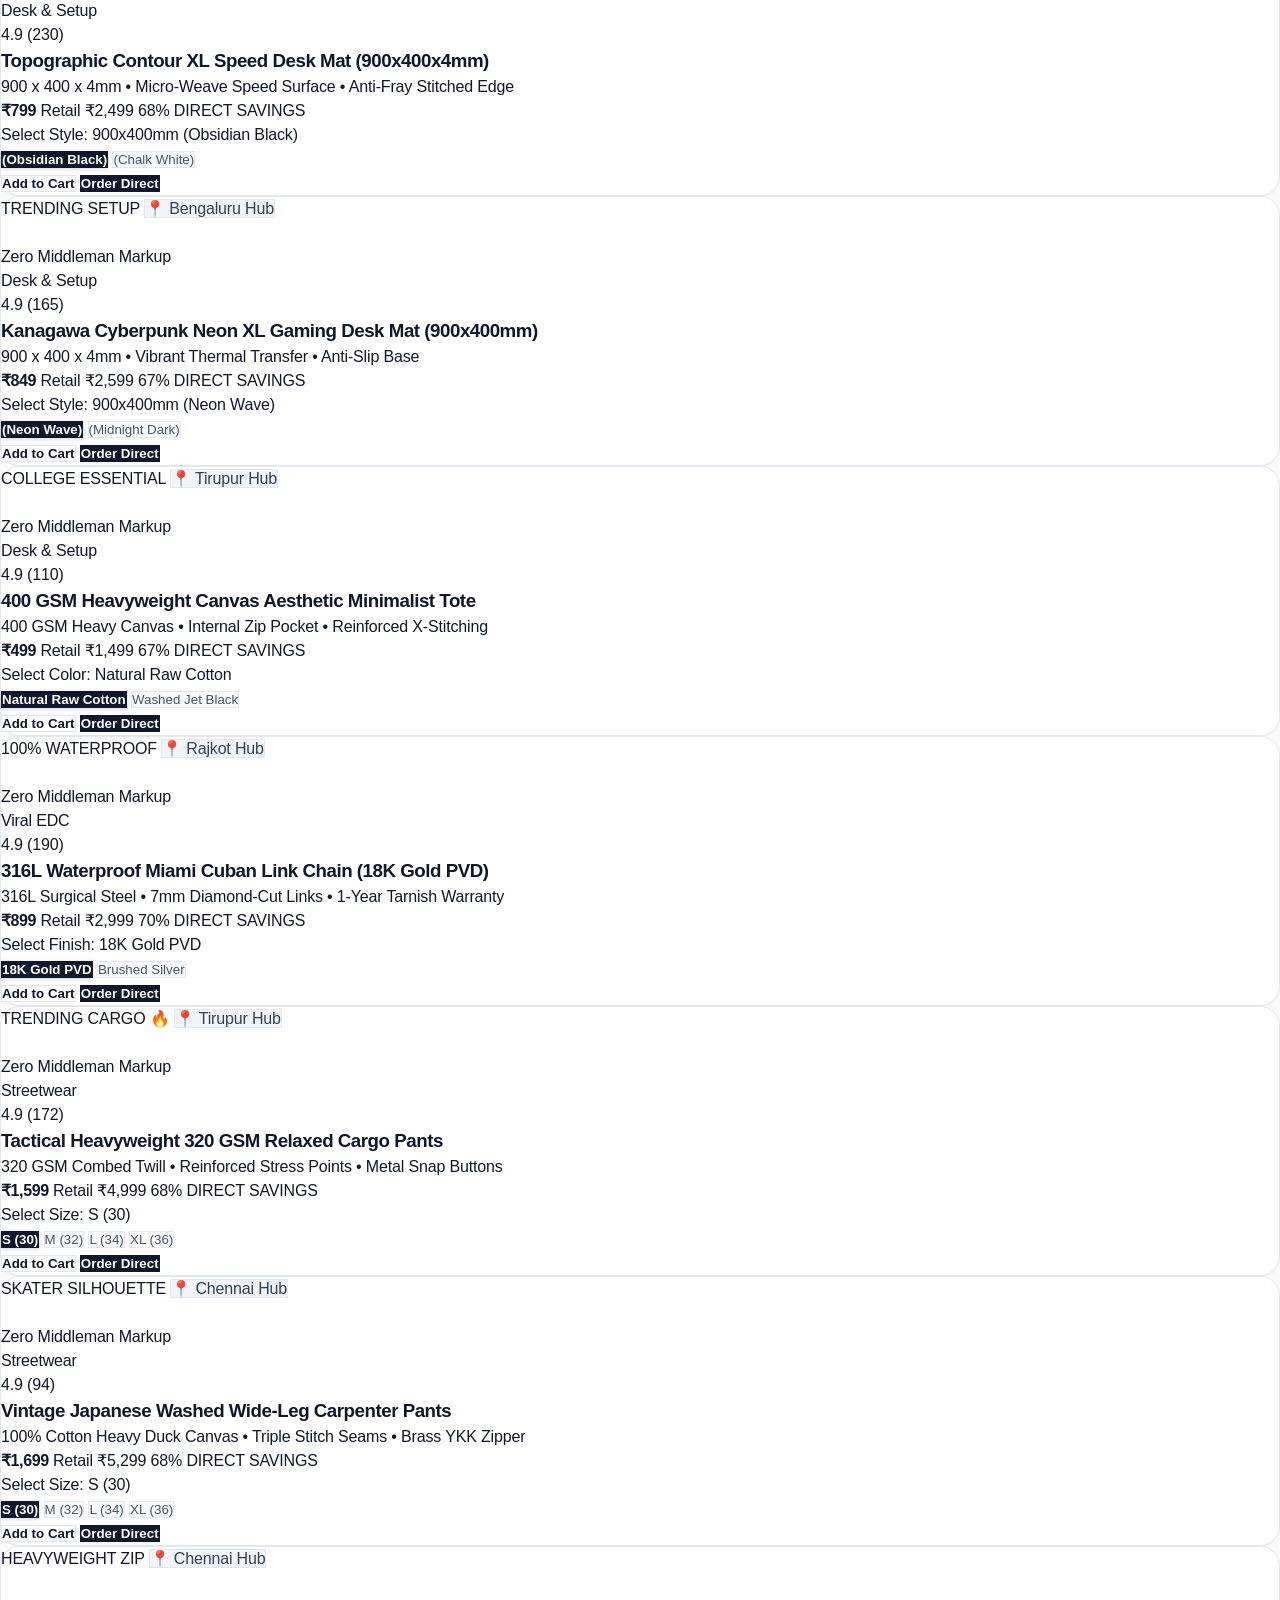
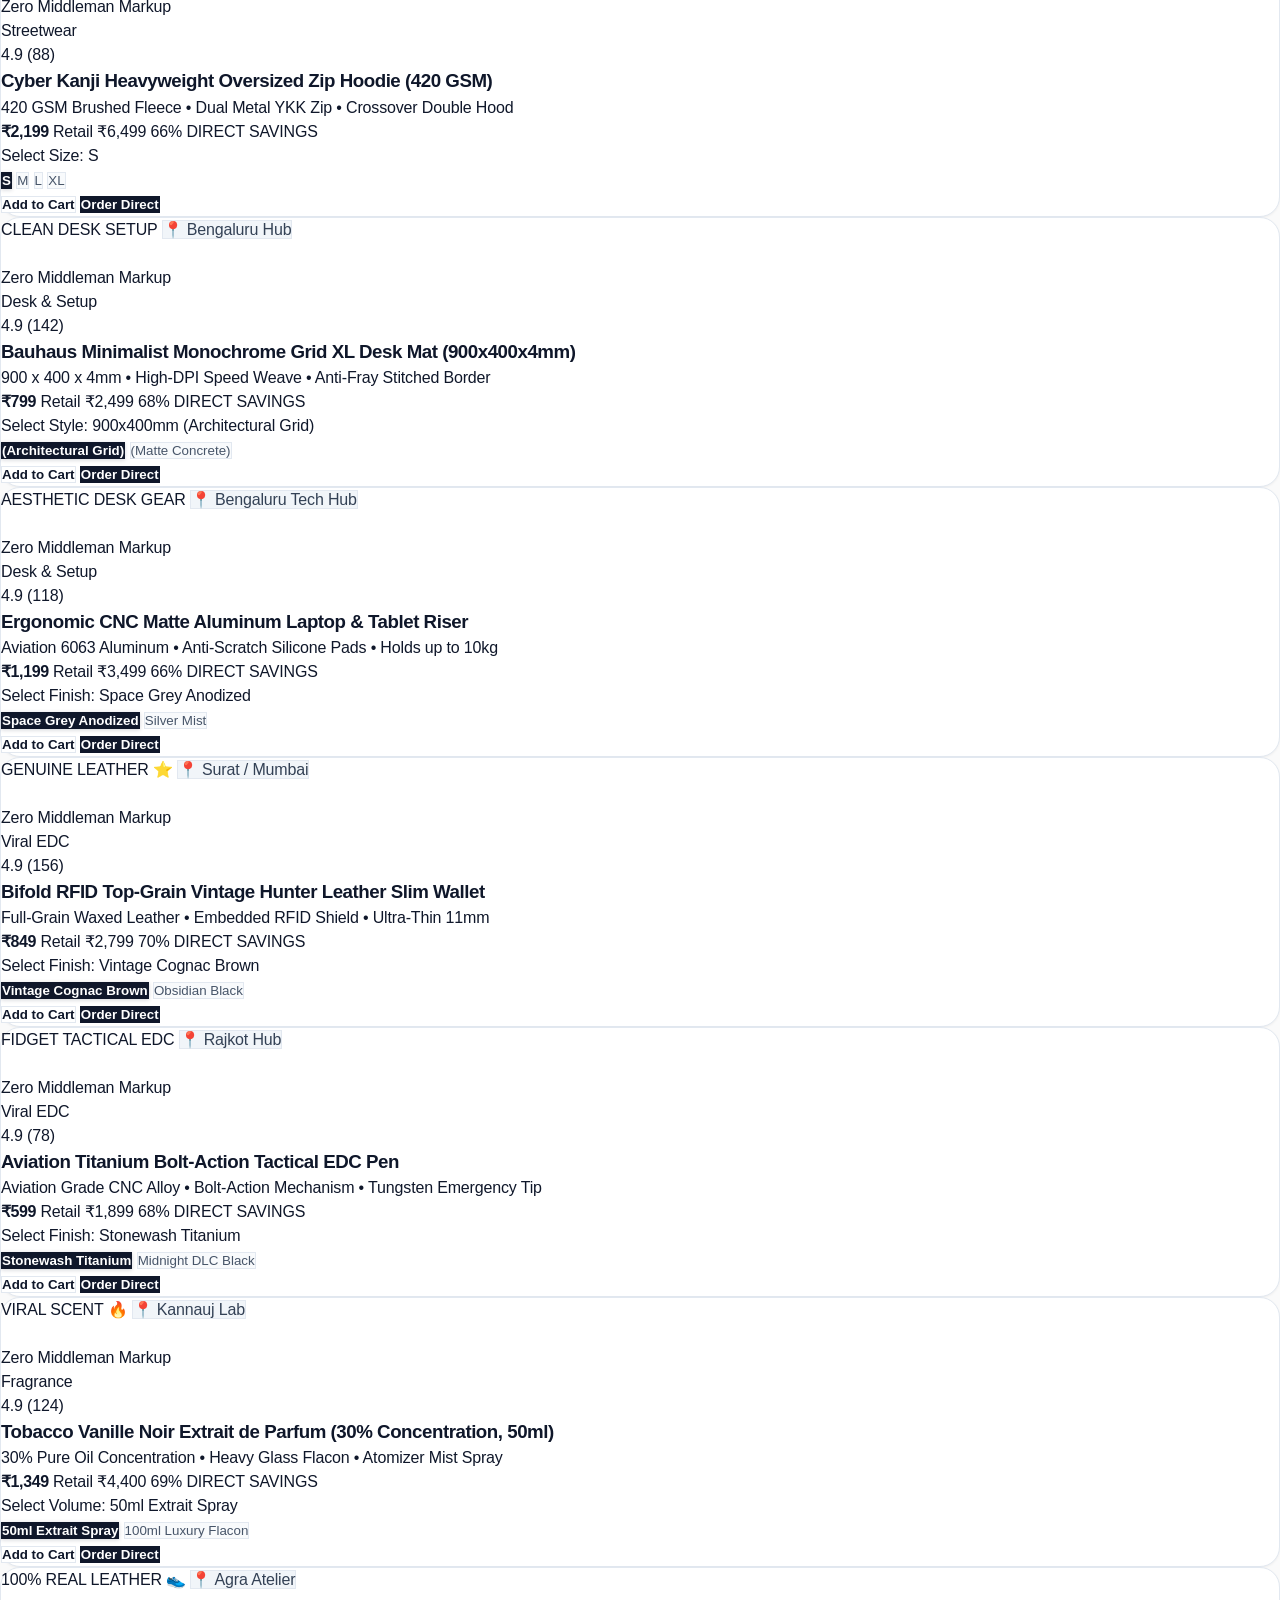
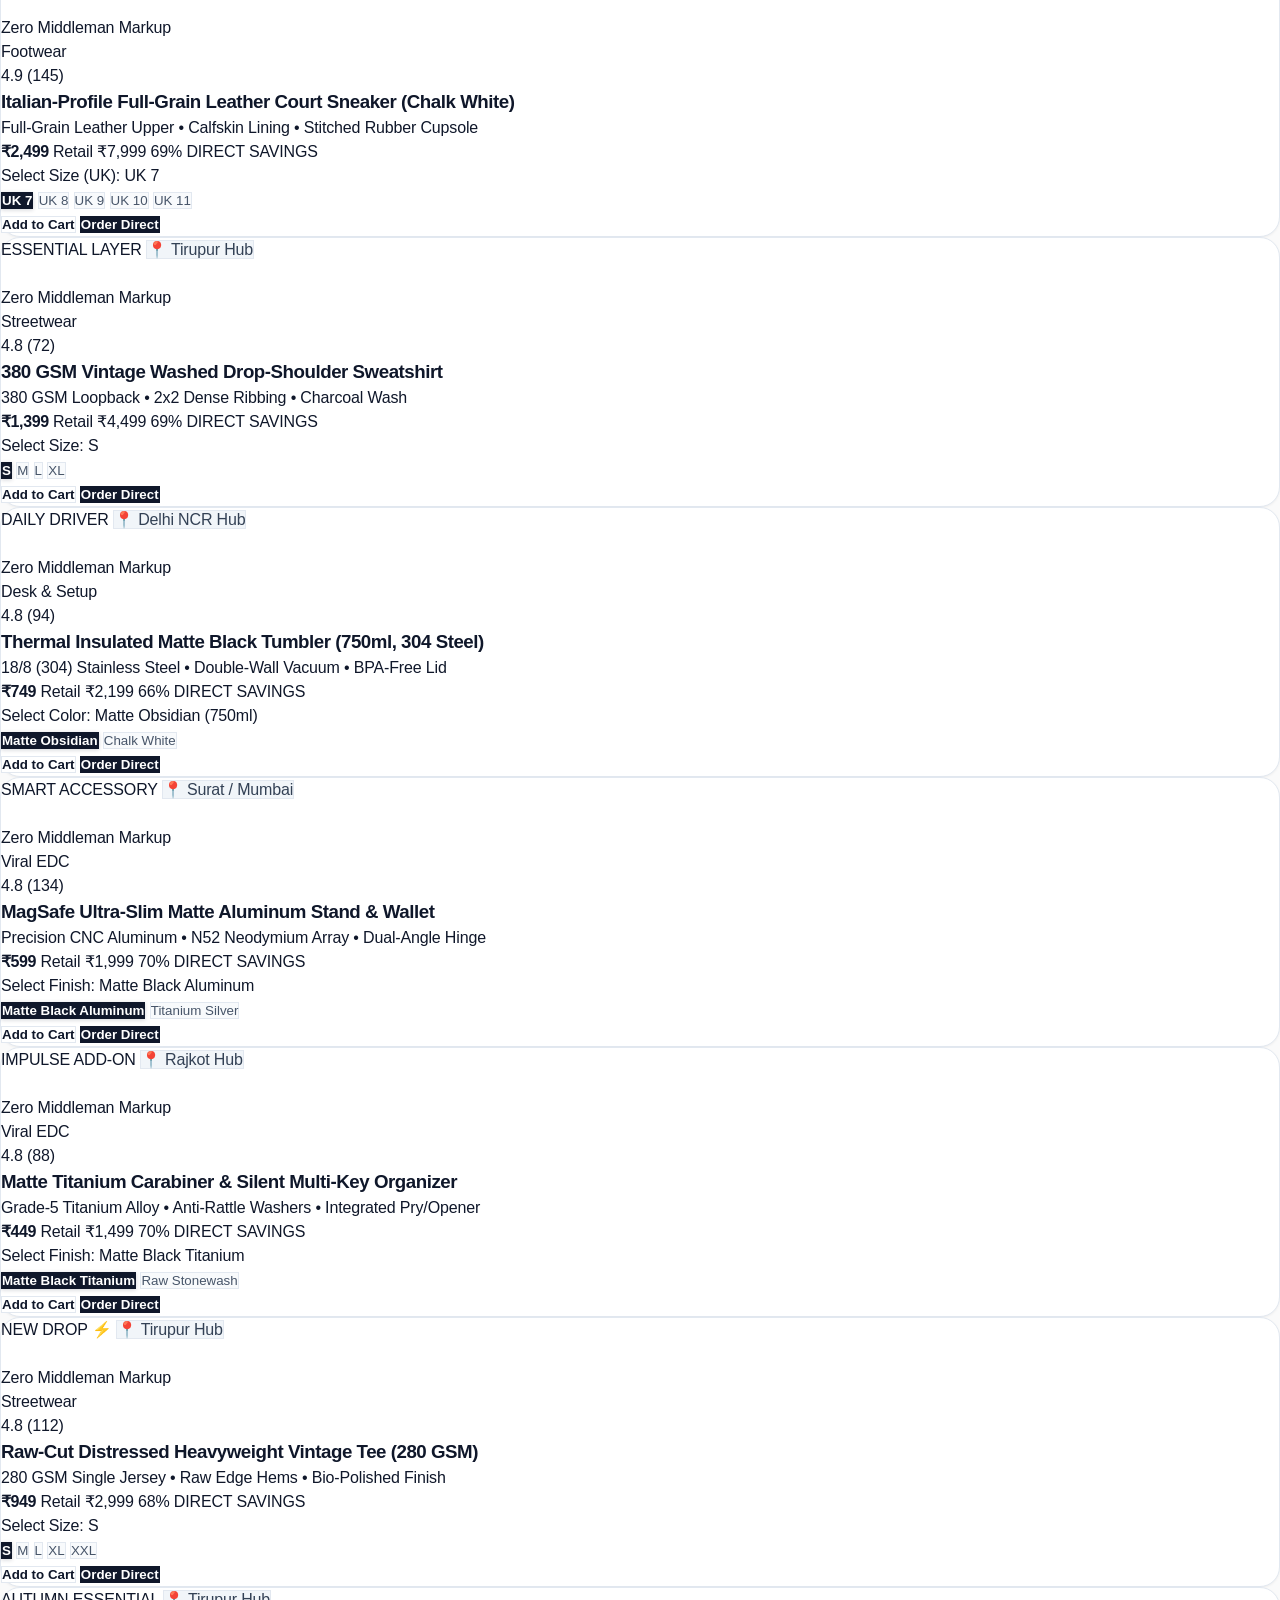
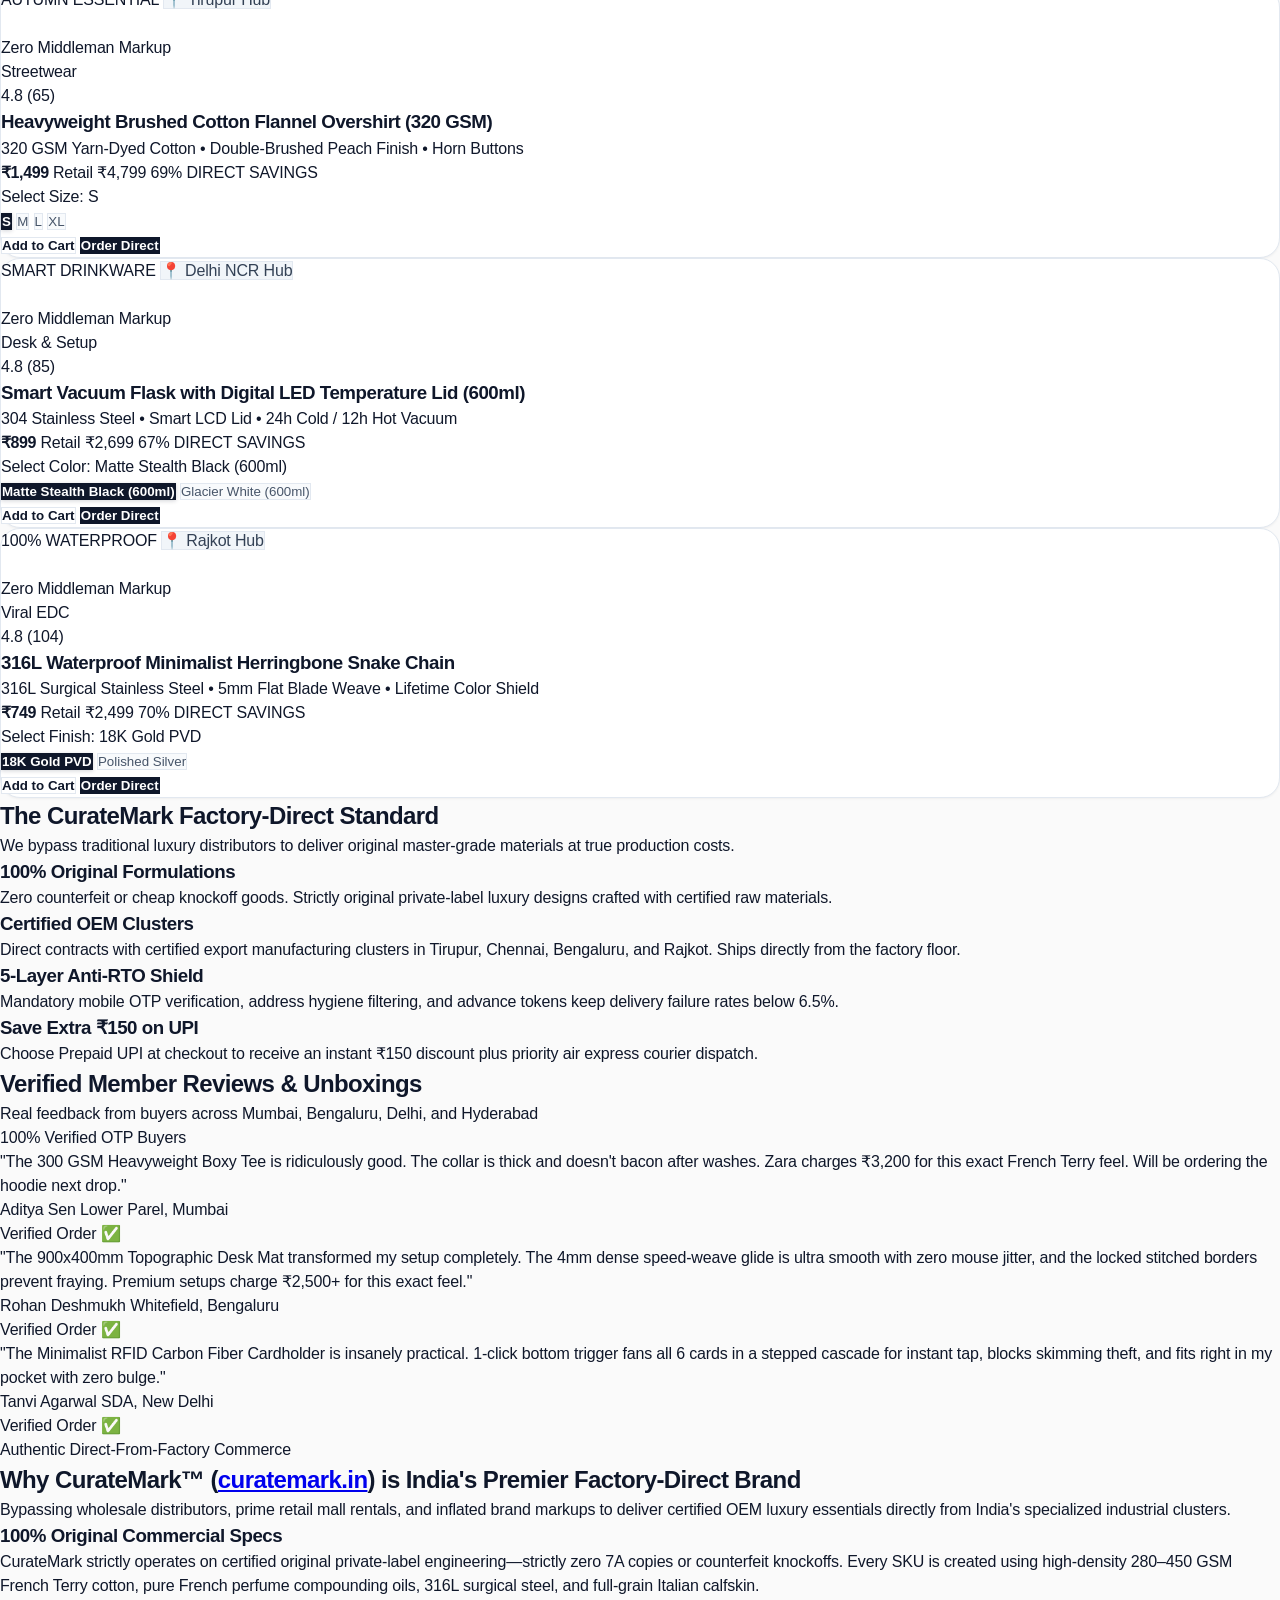
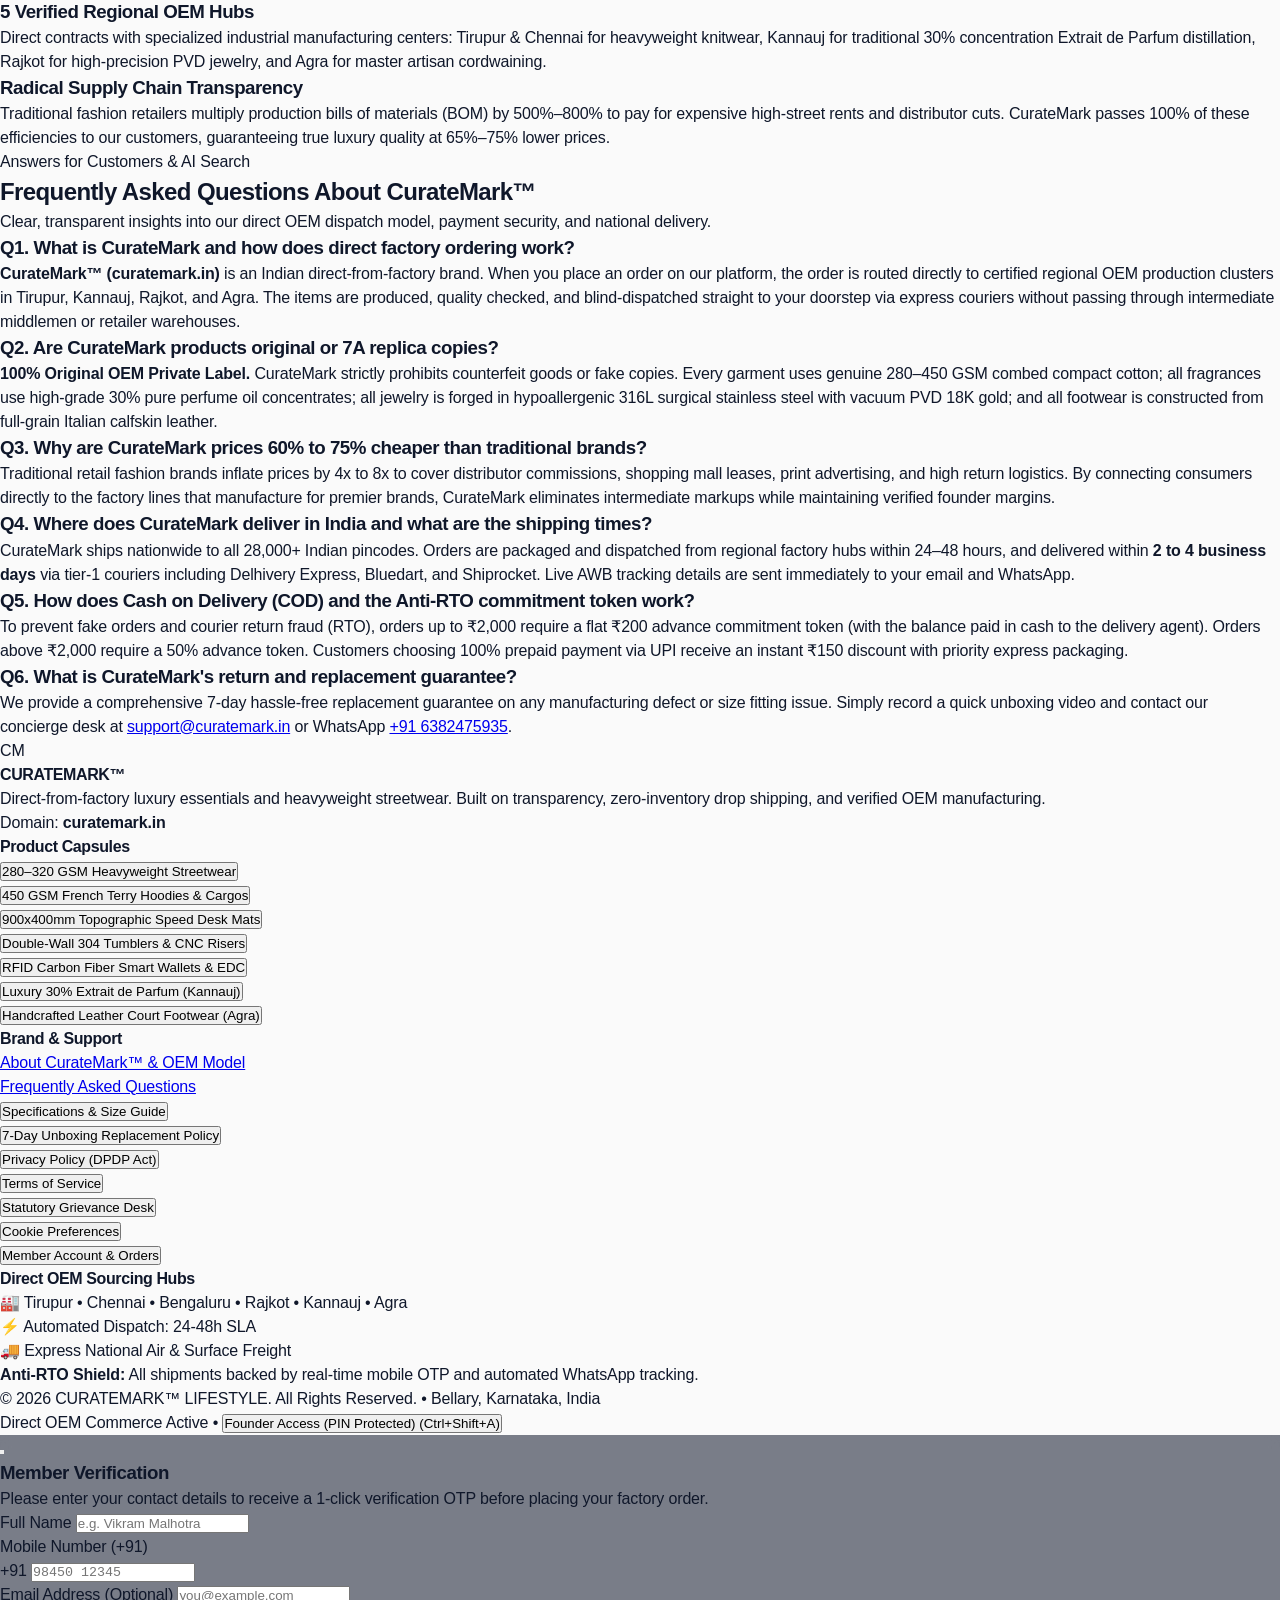
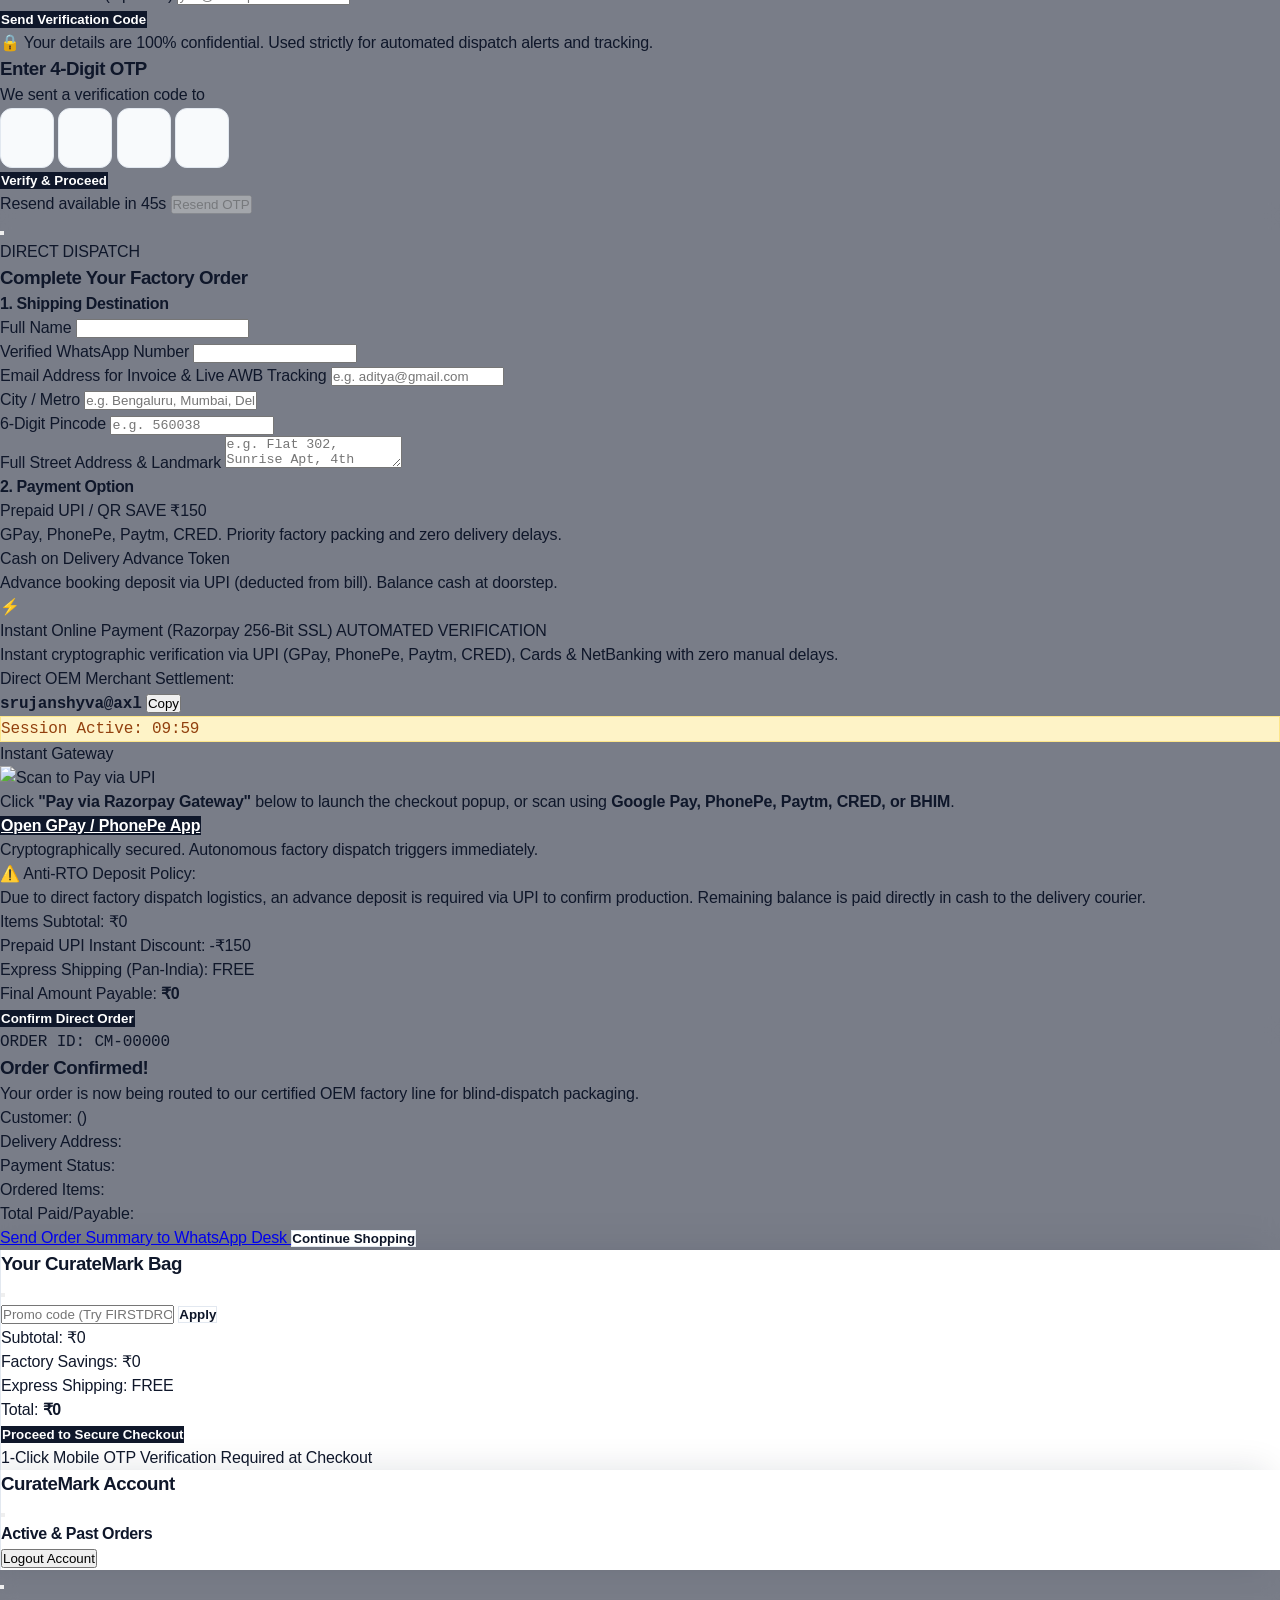
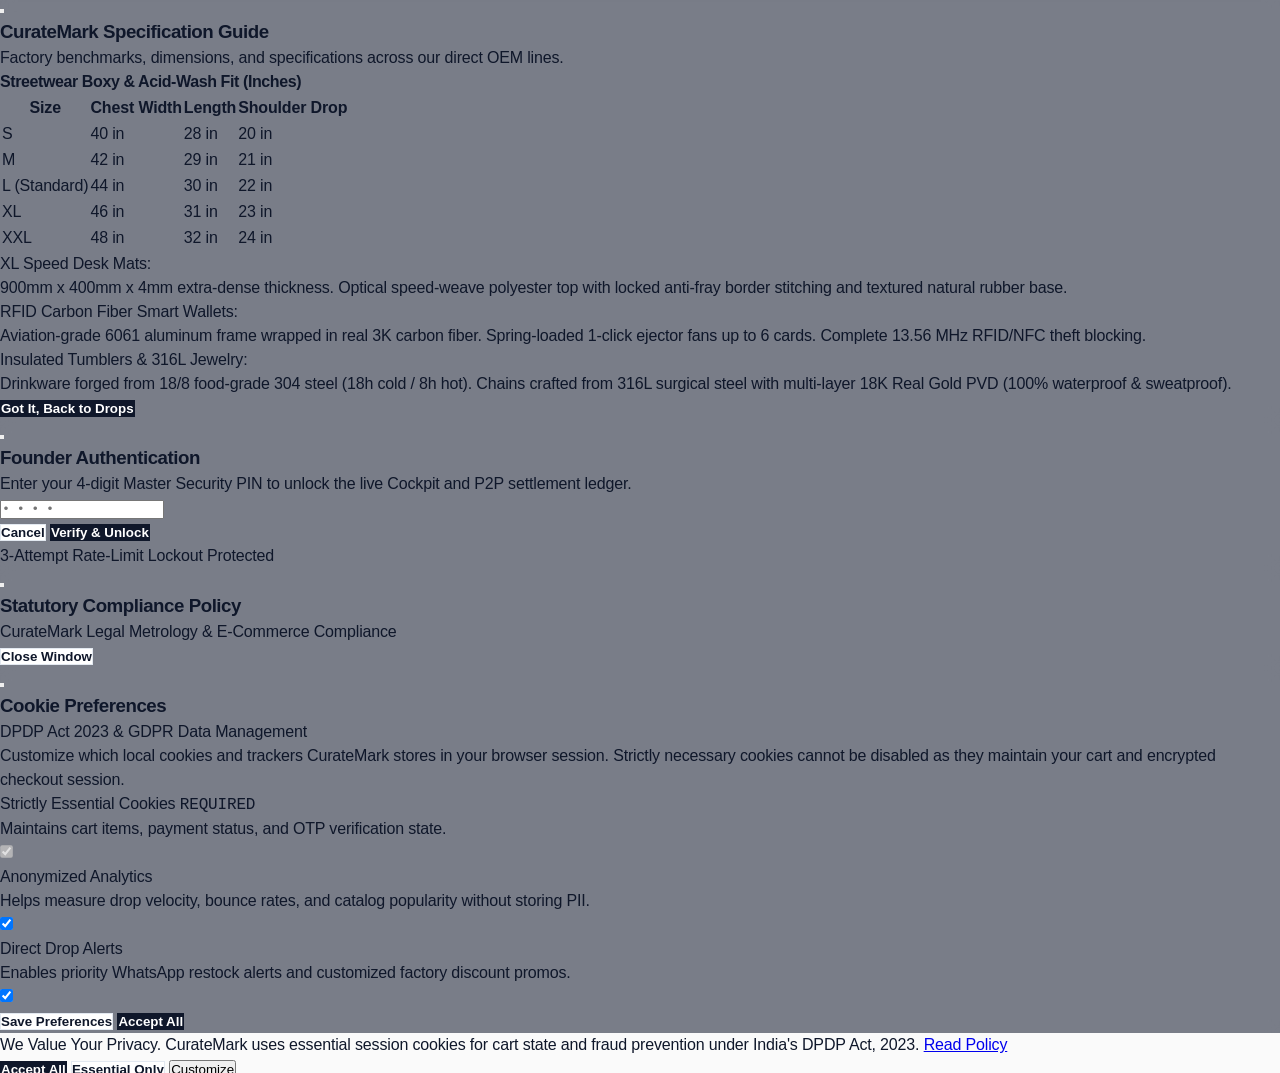
==== commit d5a90a38: "feat: add SEO & GEO search ranking engine, robots.txt, sitemap.xml, llms.txt manifests, and JSON-LD " ====
--- a/index_modular.html
+++ b/index_modular.html
@@ -3,25 +3,264 @@
 <head>
   <meta charset="UTF-8" />
   <meta name="viewport" content="width=device-width, initial-scale=1.0" />
-  <title>CurateMark™ | Viral Streetwear, Desk Aesthetics & EDC at Direct Factory Pricing</title>
-  <meta name="description" content="Direct-from-factory viral drops: 280–450 GSM Acid-Wash Streetwear, Topographic XL Desk Mats, Double-Wall Tumblers, and RFID Smart Cardholders. Zero middleman markups. Ships nationwide across India." />
-  
+  <title>CurateMark™ | Direct Factory Luxury Streetwear, Fragrance & Viral Tech Drops (India)</title>
+  <meta name="description" content="CurateMark™ (curatemark.in) is India's premier factory-direct brand. Buy authentic 280–450 GSM heavyweight streetwear, Kannauj 30% extrait de parfum, 316L jewelry & desk setups with zero retail markups. Free nationwide express delivery." />
+  <meta name="keywords" content="CurateMark, curatemark.in, Curate Mark, CurateMark India, direct factory streetwear, heavyweight oversized tees 280 GSM, Kannauj extrait de parfum, RFID carbon wallet, Agra leather sneakers, viral drops India, factory direct clothing India" />
+  <meta name="author" content="CurateMark Studio" />
+  <link rel="canonical" href="https://curatemark.in/" />
+
+  <!-- Search Engine Crawlers & Indexing Directives -->
+  <meta name="robots" content="index, follow, max-image-preview:large, max-snippet:-1, max-video-preview:-1" />
+  <meta name="googlebot" content="index, follow, max-snippet:-1, max-image-preview:large" />
+  <meta name="bingbot" content="index, follow, max-snippet:-1, max-image-preview:large" />
+
+  <!-- Search Console & Webmaster Verification Hooks -->
+  <meta name="google-site-verification" content="curatemark_gsc_verification" />
+  <meta name="msvalidate.01" content="curatemark_bing_verification" />
+
+  <!-- Generative AI & Sitemap Metadata Pointers -->
+  <link rel="alternate" type="text/plain" href="https://curatemark.in/llms.txt" title="LLM Context Manifest" />
+  <link rel="sitemap" type="application/xml" href="https://curatemark.in/sitemap.xml" />
+
   <!-- Open Graph / Facebook / WhatsApp Preview -->
   <meta property="og:type" content="website" />
-  <meta property="og:title" content="CurateMark™ | Direct Factory Viral Drops" />
-  <meta property="og:description" content="Direct-from-factory viral essentials: 280–450 GSM Heavyweight Streetwear, Topographic XL Desk Mats, and RFID Carbon Fiber Smart Wallets. Direct bank settlement via UPI." />
+  <meta property="og:url" content="https://curatemark.in/" />
+  <meta property="og:site_name" content="CurateMark™" />
+  <meta property="og:title" content="CurateMark™ | Direct Factory Luxury Streetwear, Fragrance & Viral Drops" />
+  <meta property="og:description" content="CurateMark™ (curatemark.in) delivers genuine 280–450 GSM heavyweight streetwear, Kannauj 30% extrait de parfum, 316L jewelry & desk gear directly from India's OEM manufacturing clusters with zero middleman markup." />
   <meta property="og:image" content="https://images.unsplash.com/photo-1503342217505-b0a15ec3261c?auto=format&fit=crop&w=1200&q=80" />
-  <meta property="og:site_name" content="CurateMark Direct" />
+  <meta property="og:image:alt" content="CurateMark Direct Factory Viral Drops" />
   <meta property="og:locale" content="en_IN" />
 
   <!-- Twitter / X Preview -->
   <meta name="twitter:card" content="summary_large_image" />
-  <meta name="twitter:title" content="CurateMark™ | Factory-Direct Viral Drops" />
-  <meta name="twitter:description" content="Direct-from-factory viral essentials: 280–450 GSM Heavyweight Streetwear, Topographic XL Desk Mats, and RFID Smart Wallets." />
+  <meta name="twitter:url" content="https://curatemark.in/" />
+  <meta name="twitter:title" content="CurateMark™ | Direct Factory Luxury Drops (India)" />
+  <meta name="twitter:description" content="Direct from factory to door: heavyweight streetwear, 30% extrait de parfum, 316L jewelry, and handcrafted sneakers. Zero retail markups." />
   <meta name="twitter:image" content="https://images.unsplash.com/photo-1503342217505-b0a15ec3261c?auto=format&fit=crop&w=1200&q=80" />
 
   <!-- SVG Brand Favicon -->
   <link rel="icon" type="image/svg+xml" href="data:image/svg+xml,<svg xmlns='http://www.w3.org/2000/svg' viewBox='0 0 100 100'><rect width='100' height='100' rx='22' fill='%230F172A'/><polygon points='50,22 80,78 20,78' fill='none' stroke='%23059669' stroke-width='9' stroke-linejoin='round'/><circle cx='50' cy='58' r='9' fill='%23059669'/></svg>" />
+
+  <!-- JSON-LD Structured Data for Google Rich Snippets & AI Search Entities -->
+  <script type="application/ld+json">
+  {
+    "@context": "https://schema.org",
+    "@graph": [
+      {
+        "@type": "Organization",
+        "@id": "https://curatemark.in/#organization",
+        "name": "CurateMark",
+        "alternateName": ["CurateMark India", "Curate Mark", "CurateMark Direct"],
+        "url": "https://curatemark.in",
+        "logo": "https://images.unsplash.com/photo-1503342217505-b0a15ec3261c?auto=format&fit=crop&w=600&q=80",
+        "description": "CurateMark (curatemark.in) is India's direct-from-factory brand delivering luxury-grade heavyweight streetwear (280–450 GSM), 30% extrait de parfum, 316L waterproof jewelry, desk aesthetics, and handcrafted leather footwear at transparent OEM wholesale prices with zero retail markups.",
+        "founder": {
+          "@type": "Person",
+          "name": "Srujan Shyva"
+        },
+        "contactPoint": {
+          "@type": "ContactPoint",
+          "telephone": "+91-6382475935",
+          "contactType": "customer service",
+          "email": "support@curatemark.in",
+          "areaServed": "IN",
+          "availableLanguage": ["en", "hi", "kn"]
+        },
+        "sameAs": [
+          "https://github.com/srujanshyva95/curatemark"
+        ]
+      },
+      {
+        "@type": "WebSite",
+        "@id": "https://curatemark.in/#website",
+        "url": "https://curatemark.in",
+        "name": "CurateMark",
+        "alternateName": "CurateMark India",
+        "publisher": {
+          "@id": "https://curatemark.in/#organization"
+        },
+        "potentialAction": {
+          "@type": "SearchAction",
+          "target": {
+            "@type": "EntryPoint",
+            "urlTemplate": "https://curatemark.in/?search={search_term_string}"
+          },
+          "query-input": "required name=search_term_string"
+        }
+      },
+      {
+        "@type": "OnlineStore",
+        "@id": "https://curatemark.in/#store",
+        "name": "CurateMark™ Direct Storefront",
+        "url": "https://curatemark.in",
+        "currenciesAccepted": "INR",
+        "paymentAccepted": "UPI, Credit Card, Debit Card, Net Banking, Razorpay, Cash on Delivery",
+        "priceRange": "₹649 - ₹2,499",
+        "parentOrganization": {
+          "@id": "https://curatemark.in/#organization"
+        }
+      },
+      {
+        "@type": "FAQPage",
+        "@id": "https://curatemark.in/#faq",
+        "mainEntity": [
+          {
+            "@type": "Question",
+            "name": "What is CurateMark and how does direct factory ordering work?",
+            "acceptedAnswer": {
+              "@type": "Answer",
+              "text": "CurateMark (curatemark.in) is an Indian direct-from-factory brand that delivers luxury-grade heavyweight streetwear (280–450 GSM), 30% concentration extrait de parfum, 316L waterproof jewelry, desk accessories, and calfskin footwear directly from verified regional manufacturing clusters (Tirupur, Kannauj, Rajkot, Agra) with zero middleman or distributor markups."
+            }
+          },
+          {
+            "@type": "Question",
+            "name": "Are CurateMark products 100% original?",
+            "acceptedAnswer": {
+              "@type": "Answer",
+              "text": "Yes, 100% original OEM private-label production. CurateMark strictly prohibits counterfeit replicas or 7A copies. Every item is produced with certified commercial raw materials including 100% combed compact cotton, pure French perfume oils, surgical-grade 316L stainless steel, and full-grain Italian calfskin."
+            }
+          },
+          {
+            "@type": "Question",
+            "name": "Why are CurateMark prices 60% to 75% cheaper than traditional brands?",
+            "acceptedAnswer": {
+              "@type": "Answer",
+              "text": "Traditional fashion and lifestyle brands mark up manufacturing costs 4x to 8x to fund shopping mall leases, wholesale middlemen, and celebrity marketing campaigns. CurateMark ships direct from verified manufacturing lines upon customer order, passing 100% of these supply chain savings to the customer."
+            }
+          },
+          {
+            "@type": "Question",
+            "name": "Where does CurateMark ship and what is the delivery timeline?",
+            "acceptedAnswer": {
+              "@type": "Answer",
+              "text": "CurateMark delivers nationwide across India to over 28,000 pincodes in 2 to 4 business days via Delhivery Express, Bluedart, and Shiprocket priority networks. Real-time AWB tracking numbers are generated upon dispatch."
+            }
+          },
+          {
+            "@type": "Question",
+            "name": "Does CurateMark support Cash on Delivery (COD)?",
+            "acceptedAnswer": {
+              "@type": "Answer",
+              "text": "Yes. CurateMark provides Cash on Delivery with an Anti-RTO commitment token (flat ₹200 advance deposit for orders up to ₹2,000, and a 50% advance token for orders above ₹2,000), while customers choosing 100% prepaid UPI receive an instant ₹150 discount."
+            }
+          },
+          {
+            "@type": "Question",
+            "name": "What is the return and replacement policy?",
+            "acceptedAnswer": {
+              "@type": "Answer",
+              "text": "CurateMark offers a 7-day hassle-free replacement guarantee on any manufacturing variance or sizing discrepancy, backed by a quick unboxing video verification."
+            }
+          }
+        ]
+      },
+      {
+        "@type": "ItemList",
+        "@id": "https://curatemark.in/#catalog-items",
+        "name": "CurateMark Factory-Direct Drops",
+        "numberOfItems": 29,
+        "itemListElement": [
+          {
+            "@type": "ListItem",
+            "position": 1,
+            "item": {
+              "@type": "Product",
+              "name": "Vintage Acid-Wash Heavyweight Oversized Tee (280 GSM)",
+              "image": "https://images.unsplash.com/photo-1503342217505-b0a15ec3261c?auto=format&fit=crop&w=800&q=80",
+              "description": "Dense 280 GSM French Terry loopback cotton, structural dropped shoulders, wide boxy torso silhouette from Tirupur mineral-wash cluster.",
+              "brand": { "@type": "Brand", "name": "CurateMark Studio" },
+              "offers": {
+                "@type": "Offer",
+                "priceCurrency": "INR",
+                "price": "999",
+                "priceValidUntil": "2027-12-31",
+                "availability": "https://schema.org/InStock",
+                "url": "https://curatemark.in/#catalog"
+              }
+            }
+          },
+          {
+            "@type": "ListItem",
+            "position": 2,
+            "item": {
+              "@type": "Product",
+              "name": "CurateMark Santal Royale 30% Extrait de Parfum",
+              "image": "https://images.unsplash.com/photo-1594035910387-fea47794261f?auto=format&fit=crop&w=800&q=80",
+              "description": "30% pure oil concentration Extrait de Parfum distilled in Kannauj with Mysore sandalwood and French perfume oils.",
+              "brand": { "@type": "Brand", "name": "CurateMark Parfums" },
+              "offers": {
+                "@type": "Offer",
+                "priceCurrency": "INR",
+                "price": "1899",
+                "priceValidUntil": "2027-12-31",
+                "availability": "https://schema.org/InStock",
+                "url": "https://curatemark.in/#catalog"
+              }
+            }
+          },
+          {
+            "@type": "ListItem",
+            "position": 3,
+            "item": {
+              "@type": "Product",
+              "name": "Topographic Contour XL Speed Desk Mat (900x400x4mm)",
+              "image": "https://images.unsplash.com/photo-1527864550417-7fd91fc51a46?auto=format&fit=crop&w=800&q=80",
+              "description": "900x400x4mm high-density speed weave with locked anti-fray stitched border and non-slip rubber base.",
+              "brand": { "@type": "Brand", "name": "CurateMark Desk Lab" },
+              "offers": {
+                "@type": "Offer",
+                "priceCurrency": "INR",
+                "price": "799",
+                "priceValidUntil": "2027-12-31",
+                "availability": "https://schema.org/InStock",
+                "url": "https://curatemark.in/#catalog"
+              }
+            }
+          },
+          {
+            "@type": "ListItem",
+            "position": 4,
+            "item": {
+              "@type": "Product",
+              "name": "Minimalist RFID Carbon Fiber Pop-Up Smart Cardholder",
+              "image": "https://images.unsplash.com/photo-1627123424574-724758594e93?auto=format&fit=crop&w=800&q=80",
+              "description": "Aviation-grade 6061 aluminum wrapped in 3K real carbon fiber with 1-click ejector and 13.56 MHz RFID/NFC blocking.",
+              "brand": { "@type": "Brand", "name": "CurateMark EDC" },
+              "offers": {
+                "@type": "Offer",
+                "priceCurrency": "INR",
+                "price": "699",
+                "priceValidUntil": "2027-12-31",
+                "availability": "https://schema.org/InStock",
+                "url": "https://curatemark.in/#catalog"
+              }
+            }
+          },
+          {
+            "@type": "ListItem",
+            "position": 5,
+            "item": {
+              "@type": "Product",
+              "name": "Minimalist Italian Calfskin Court Sneaker",
+              "image": "https://images.unsplash.com/photo-1549298916-b41d501d3772?auto=format&fit=crop&w=800&q=80",
+              "description": "Full-grain Italian calfskin court sneaker handcrafted in Agra with Margom rubber cupsole and waxed cotton laces.",
+              "brand": { "@type": "Brand", "name": "CurateMark Atelier" },
+              "offers": {
+                "@type": "Offer",
+                "priceCurrency": "INR",
+                "price": "2499",
+                "priceValidUntil": "2027-12-31",
+                "availability": "https://schema.org/InStock",
+                "url": "https://curatemark.in/#catalog"
+              }
+            }
+          }
+        ]
+      }
+    ]
+  }
+  </script>
 
   <!-- Security & Defensive Headers (CSP, Anti-Sniff, Referrer Policy) -->
   <meta http-equiv="Content-Security-Policy" content="default-src 'self'; script-src 'self' 'unsafe-inline' https://cdn.tailwindcss.com https://unpkg.com https://checkout.razorpay.com; style-src 'self' 'unsafe-inline' https://fonts.googleapis.com; font-src 'self' https://fonts.gstatic.com; img-src 'self' data: https: https://api.qrserver.com; connect-src 'self' https: https://api.razorpay.com https://lumberjack.razorpay.com https://lumberjack-cx.razorpay.com https://checkout.razorpay.com; frame-src 'self' https://api.razorpay.com https://checkout.razorpay.com; frame-ancestors 'none';" />
@@ -729,8 +968,143 @@
   </section>
 
   <!-- ==========================================================================
-       FOOTER
+       SECTION: BRAND AUTHORITY & E-E-A-T (SEO & GEO ENTITY EXPANSION)
        ========================================================================== -->
+  <section id="brand-story" class="py-16 px-4 sm:px-6 lg:px-8 max-w-7xl mx-auto border-t border-slate-200">
+    <div class="text-center max-w-3xl mx-auto mb-12">
+      <div class="inline-flex items-center gap-1.5 bg-emerald-50 border border-emerald-200 text-emerald-800 text-[11px] font-bold px-3 py-1 rounded-full mb-3 uppercase tracking-wider">
+        <i data-lucide="shield-check" class="w-3.5 h-3.5 text-emerald-600"></i>
+        <span>Authentic Direct-From-Factory Commerce</span>
+      </div>
+      <h2 class="text-2xl sm:text-3xl font-extrabold font-heading text-slate-900 tracking-tight">
+        Why CurateMark™ (<a href="https://curatemark.in" class="text-emerald-700 underline decoration-emerald-300 underline-offset-4">curatemark.in</a>) is India's Premier Factory-Direct Brand
+      </h2>
+      <p class="text-xs sm:text-sm text-slate-600 mt-2 leading-relaxed">
+        Bypassing wholesale distributors, prime retail mall rentals, and inflated brand markups to deliver certified OEM luxury essentials directly from India's specialized industrial clusters.
+      </p>
+    </div>
+
+    <div class="grid grid-cols-1 md:grid-cols-3 gap-6 mb-12">
+      <!-- Pillar 1 -->
+      <div class="bg-white border border-slate-200 rounded-3xl p-6 shadow-sm hover:shadow-md transition">
+        <div class="w-12 h-12 rounded-2xl bg-slate-900 text-white flex items-center justify-center mb-4">
+          <i data-lucide="layers" class="w-6 h-6 text-emerald-400"></i>
+        </div>
+        <h3 class="text-base font-bold font-heading text-slate-900 mb-2">100% Original Commercial Specs</h3>
+        <p class="text-xs text-slate-600 leading-relaxed">
+          CurateMark strictly operates on certified original private-label engineering—strictly zero 7A copies or counterfeit knockoffs. Every SKU is created using high-density 280–450 GSM French Terry cotton, pure French perfume compounding oils, 316L surgical steel, and full-grain Italian calfskin.
+        </p>
+      </div>
+
+      <!-- Pillar 2 -->
+      <div class="bg-white border border-slate-200 rounded-3xl p-6 shadow-sm hover:shadow-md transition">
+        <div class="w-12 h-12 rounded-2xl bg-emerald-600 text-white flex items-center justify-center mb-4">
+          <i data-lucide="factory" class="w-6 h-6"></i>
+        </div>
+        <h3 class="text-base font-bold font-heading text-slate-900 mb-2">5 Verified Regional OEM Hubs</h3>
+        <p class="text-xs text-slate-600 leading-relaxed">
+          Direct contracts with specialized industrial manufacturing centers: Tirupur &amp; Chennai for heavyweight knitwear, Kannauj for traditional 30% concentration Extrait de Parfum distillation, Rajkot for high-precision PVD jewelry, and Agra for master artisan cordwaining.
+        </p>
+      </div>
+
+      <!-- Pillar 3 -->
+      <div class="bg-white border border-slate-200 rounded-3xl p-6 shadow-sm hover:shadow-md transition">
+        <div class="w-12 h-12 rounded-2xl bg-amber-500 text-white flex items-center justify-center mb-4">
+          <i data-lucide="trending-down" class="w-6 h-6"></i>
+        </div>
+        <h3 class="text-base font-bold font-heading text-slate-900 mb-2">Radical Supply Chain Transparency</h3>
+        <p class="text-xs text-slate-600 leading-relaxed">
+          Traditional fashion retailers multiply production bills of materials (BOM) by 500%–800% to pay for expensive high-street rents and distributor cuts. CurateMark passes 100% of these efficiencies to our customers, guaranteeing true luxury quality at 65%–75% lower prices.
+        </p>
+      </div>
+    </div>
+  </section>
+
+  <!-- ==========================================================================
+       SECTION: FAQ (SEARCH ENGINE RICH SNIPPETS & AI SEARCH ANSWERS)
+       ========================================================================== -->
+  <section id="faq" class="py-16 px-4 sm:px-6 lg:px-8 max-w-5xl mx-auto border-t border-slate-200">
+    <div class="text-center mb-12">
+      <div class="inline-flex items-center gap-1.5 bg-slate-100 text-slate-800 text-[11px] font-bold px-3 py-1 rounded-full mb-3 uppercase tracking-wider">
+        <i data-lucide="help-circle" class="w-3.5 h-3.5 text-slate-600"></i>
+        <span>Answers for Customers &amp; AI Search</span>
+      </div>
+      <h2 class="text-2xl sm:text-3xl font-extrabold font-heading text-slate-900 tracking-tight">
+        Frequently Asked Questions About CurateMark™
+      </h2>
+      <p class="text-xs sm:text-sm text-slate-500 mt-2">
+        Clear, transparent insights into our direct OEM dispatch model, payment security, and national delivery.
+      </p>
+    </div>
+
+    <div class="space-y-4">
+      <!-- FAQ 1 -->
+      <div class="bg-white border border-slate-200 rounded-2xl p-5 shadow-sm">
+        <h3 class="text-sm font-bold text-slate-900 mb-2 flex items-center gap-2">
+          <span class="text-emerald-600 font-extrabold">Q1.</span>
+          <span>What is CurateMark and how does direct factory ordering work?</span>
+        </h3>
+        <p class="text-xs text-slate-600 leading-relaxed pl-6">
+          <strong>CurateMark™ (curatemark.in)</strong> is an Indian direct-from-factory brand. When you place an order on our platform, the order is routed directly to certified regional OEM production clusters in Tirupur, Kannauj, Rajkot, and Agra. The items are produced, quality checked, and blind-dispatched straight to your doorstep via express couriers without passing through intermediate middlemen or retailer warehouses.
+        </p>
+      </div>
+
+      <!-- FAQ 2 -->
+      <div class="bg-white border border-slate-200 rounded-2xl p-5 shadow-sm">
+        <h3 class="text-sm font-bold text-slate-900 mb-2 flex items-center gap-2">
+          <span class="text-emerald-600 font-extrabold">Q2.</span>
+          <span>Are CurateMark products original or 7A replica copies?</span>
+        </h3>
+        <p class="text-xs text-slate-600 leading-relaxed pl-6">
+          <strong>100% Original OEM Private Label.</strong> CurateMark strictly prohibits counterfeit goods or fake copies. Every garment uses genuine 280–450 GSM combed compact cotton; all fragrances use high-grade 30% pure perfume oil concentrates; all jewelry is forged in hypoallergenic 316L surgical stainless steel with vacuum PVD 18K gold; and all footwear is constructed from full-grain Italian calfskin leather.
+        </p>
+      </div>
+
+      <!-- FAQ 3 -->
+      <div class="bg-white border border-slate-200 rounded-2xl p-5 shadow-sm">
+        <h3 class="text-sm font-bold text-slate-900 mb-2 flex items-center gap-2">
+          <span class="text-emerald-600 font-extrabold">Q3.</span>
+          <span>Why are CurateMark prices 60% to 75% cheaper than traditional brands?</span>
+        </h3>
+        <p class="text-xs text-slate-600 leading-relaxed pl-6">
+          Traditional retail fashion brands inflate prices by 4x to 8x to cover distributor commissions, shopping mall leases, print advertising, and high return logistics. By connecting consumers directly to the factory lines that manufacture for premier brands, CurateMark eliminates intermediate markups while maintaining verified founder margins.
+        </p>
+      </div>
+
+      <!-- FAQ 4 -->
+      <div class="bg-white border border-slate-200 rounded-2xl p-5 shadow-sm">
+        <h3 class="text-sm font-bold text-slate-900 mb-2 flex items-center gap-2">
+          <span class="text-emerald-600 font-extrabold">Q4.</span>
+          <span>Where does CurateMark deliver in India and what are the shipping times?</span>
+        </h3>
+        <p class="text-xs text-slate-600 leading-relaxed pl-6">
+          CurateMark ships nationwide to all 28,000+ Indian pincodes. Orders are packaged and dispatched from regional factory hubs within 24–48 hours, and delivered within <strong>2 to 4 business days</strong> via tier-1 couriers including Delhivery Express, Bluedart, and Shiprocket. Live AWB tracking details are sent immediately to your email and WhatsApp.
+        </p>
+      </div>
+
+      <!-- FAQ 5 -->
+      <div class="bg-white border border-slate-200 rounded-2xl p-5 shadow-sm">
+        <h3 class="text-sm font-bold text-slate-900 mb-2 flex items-center gap-2">
+          <span class="text-emerald-600 font-extrabold">Q5.</span>
+          <span>How does Cash on Delivery (COD) and the Anti-RTO commitment token work?</span>
+        </h3>
+        <p class="text-xs text-slate-600 leading-relaxed pl-6">
+          To prevent fake orders and courier return fraud (RTO), orders up to ₹2,000 require a flat ₹200 advance commitment token (with the balance paid in cash to the delivery agent). Orders above ₹2,000 require a 50% advance token. Customers choosing 100% prepaid payment via UPI receive an instant ₹150 discount with priority express packaging.
+        </p>
+      </div>
+
+      <!-- FAQ 6 -->
+      <div class="bg-white border border-slate-200 rounded-2xl p-5 shadow-sm">
+        <h3 class="text-sm font-bold text-slate-900 mb-2 flex items-center gap-2">
+          <span class="text-emerald-600 font-extrabold">Q6.</span>
+          <span>What is CurateMark's return and replacement guarantee?</span>
+        </h3>
+        <p class="text-xs text-slate-600 leading-relaxed pl-6">
+          We provide a comprehensive 7-day hassle-free replacement guarantee on any manufacturing defect or size fitting issue. Simply record a quick unboxing video and contact our concierge desk at <a href="mailto:support@curatemark.in" class="text-emerald-700 font-bold hover:underline">support@curatemark.in</a> or WhatsApp <a href="https://wa.me/916382475935" class="text-emerald-700 font-bold hover:underline">+91 6382475935</a>.
+        </p>
+      </div>
+    </div>
+  </section>
   <footer class="bg-slate-950 text-slate-300 border-t border-slate-800 py-12 px-4 sm:px-6 lg:px-8 mt-auto">
     <div class="max-w-7xl mx-auto grid grid-cols-1 md:grid-cols-4 gap-8 mb-8">
       
@@ -761,10 +1135,12 @@
       </div>
 
       <div>
-        <h4 class="text-xs font-bold text-white uppercase tracking-wider mb-3">Customer Support & Policies</h4>
+        <h4 class="text-xs font-bold text-white uppercase tracking-wider mb-3">Brand & Support</h4>
         <ul class="space-y-2 text-xs text-slate-400">
+          <li><a href="#brand-story" onclick="document.getElementById('brand-story').scrollIntoView({behavior:'smooth'}); return false;" class="hover:text-white transition block">About CurateMark™ & OEM Model</a></li>
+          <li><a href="#faq" onclick="document.getElementById('faq').scrollIntoView({behavior:'smooth'}); return false;" class="hover:text-white transition block">Frequently Asked Questions</a></li>
           <li><button onclick="window.store.openSizeGuideModal()" class="hover:text-white transition">Specifications & Size Guide</button></li>
-          <li><button onclick="window.store.openLegalModal('refund')" class="hover:text-white transition">48h Unboxing Replacement Policy</button></li>
+          <li><button onclick="window.store.openLegalModal('refund')" class="hover:text-white transition">7-Day Unboxing Replacement Policy</button></li>
           <li><button onclick="window.store.openLegalModal('privacy')" class="hover:text-white transition">Privacy Policy (DPDP Act)</button></li>
           <li><button onclick="window.store.openLegalModal('terms')" class="hover:text-white transition">Terms of Service</button></li>
           <li><button onclick="window.store.openLegalModal('grievance')" class="hover:text-white transition">Statutory Grievance Desk</button></li>
